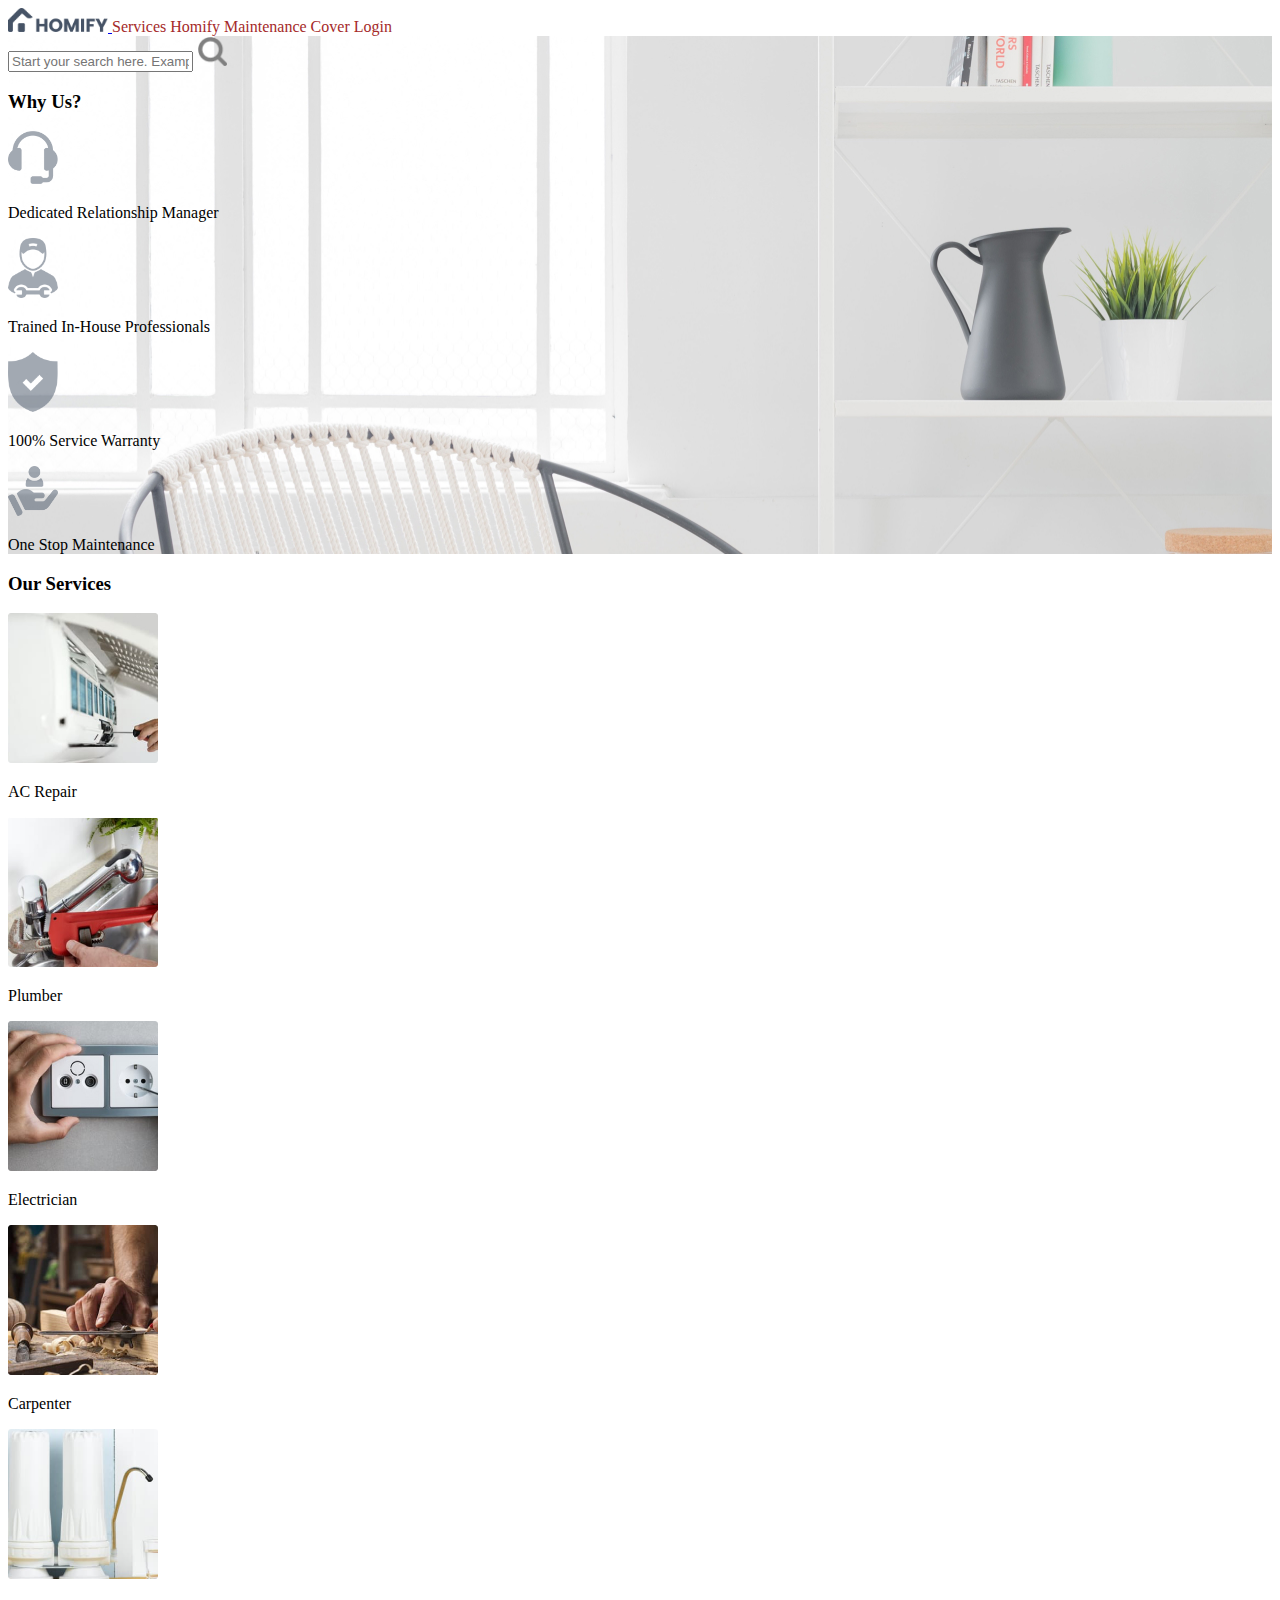
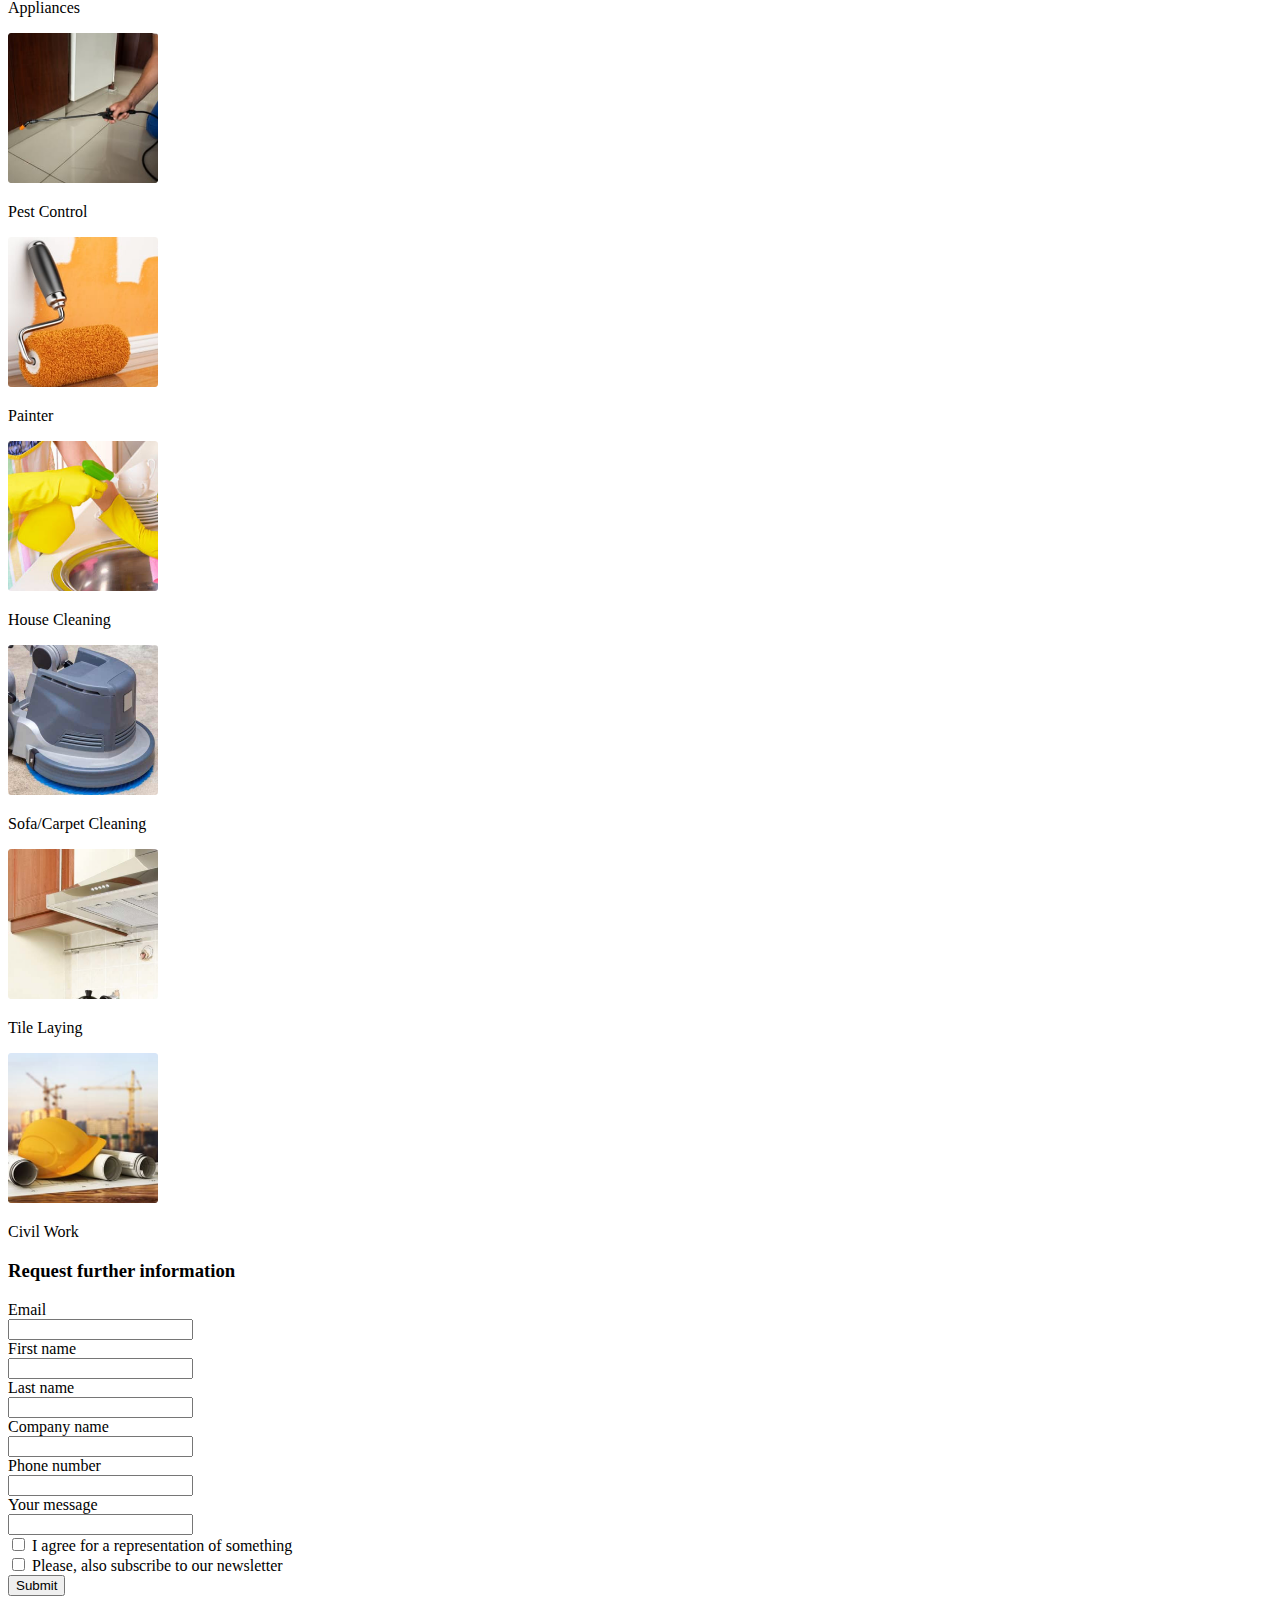
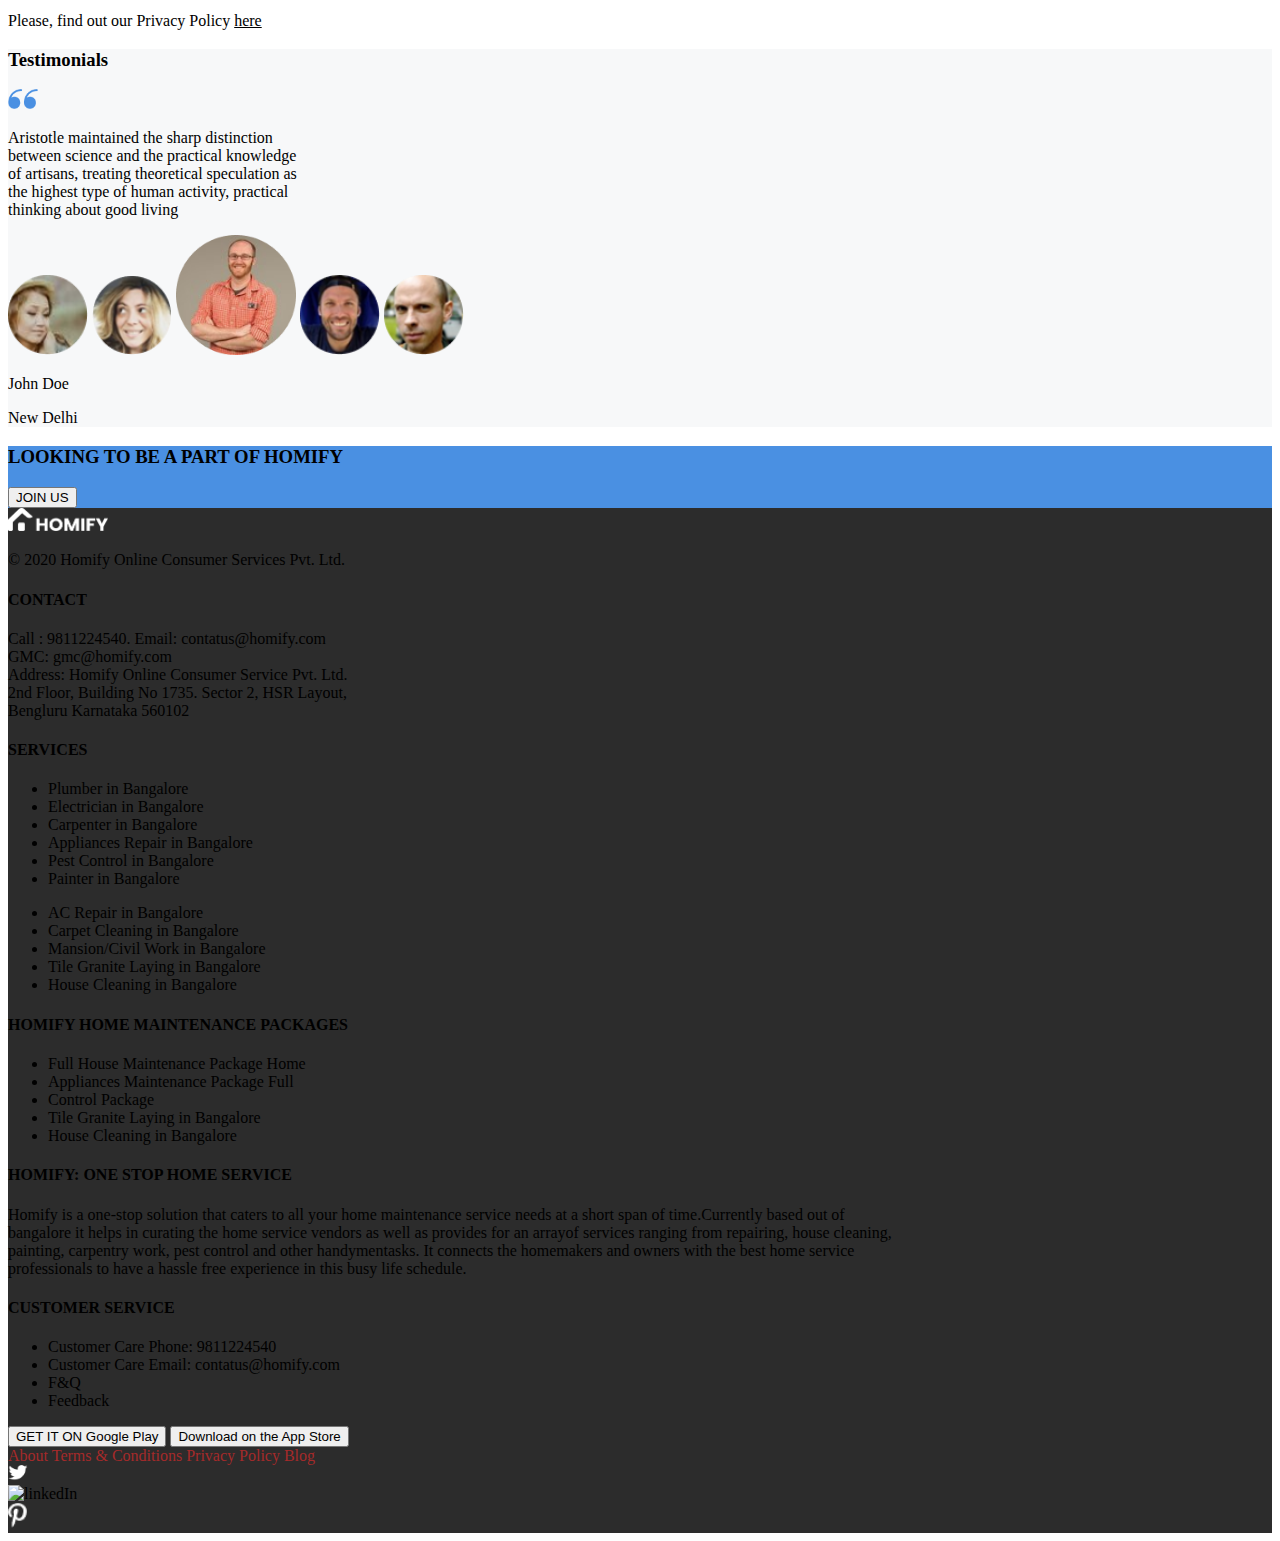
==== index.html @ 10353f5c "commit" ====
<!DOCTYPE html>
<html lang="en">

<head>
    <meta charset="UTF-8">
    <meta name="viewport" content="width=device-width, initial-scale=1.0">
    <link rel="stylesheet" href="./styles/index.css">
    <title>Document</title>
</head>

<body>
    <header>
        <div class="logo-image">
            <a href="#">
                <img src="./images/Vector.png" width="100" alt="logo">
            </a>
            
        </div>
        <nav class="main-nav">
            <a class="nav-element" href="#">Services</a>
            <a class="nav-element" href="#">Homify Maintenance Cover</a>
            <a class="nav-element" href="#">Login</a>
        </nav>
    </header>
    <main>
        <section>
            <div style="background-image: url('./images/./breather-196135.jpg');">
                <div class="seach-pod">
                    <input placeholder="Start your search here. Example: Plumber, Electrician etc." type="text" />
                    <i>
                        <img src="./images/search.png" width="30" alt="search">
                    </i>
                </div>

                <div class="why-with-us">
                    <h3>Why Us?</h3>
                    <div>
                        <div>
                            <img src="./images/work-1.png" width="50" alt="icon1" />
                            <p>Dedicated Relationship Manager</p>
                        </div>
                        <div>
                            <img src="./images/work-2.png" width="50" alt="icon2" />
                            <p>Trained In-House Professionals</p>
                        </div>
                        <div>
                            <img src="./images/work-3.png" width="50" alt="icon3" />
                            <p>100% Service Warranty</p>
                        </div>
                        <div>
                            <img src="./images/work-4.png" width="50" alt="icon4" />
                            <p>One Stop Maintenance</p>
                        </div>
                    </div>
                </div>
            </div>
        </section>

        <section>
            <div class="our-services">
                <h3>Our Services</h3> 
                <div> 
                    <div>
                        <img src="./images/1.jpg" width="150" alt="ph1">
                        <p>AC Repair</p>
                    </div>
                    <div>
                        <img src="./images/2.jpg" width="150" alt="ph2">
                        <p>Plumber</p>
                    </div>
                    <div>
                        <img src="./images/3.jpg" width="150" alt="ph3">
                        <p>Electrician</p>
                    </div>
                    <div>
                        <img src="./images/4.jpg" width="150" alt="ph4">
                        <p>Carpenter</p>
                    </div>
                    <div>
                        <img src="./images/5.png" width="150" alt="ph5">
                        <p>Appliances</p>
                    </div>
                    <div>
                        <img src="./images/6.png" width="150" alt="ph6">
                        <p>Pest Control</p>
                    </div>
                    <div>
                        <img src="./images/7.png" width="150" alt="ph7">
                        <p>Painter</p>
                    </div>
                    <div>
                        <img src="./images/8.png" width="150" alt="ph8">
                        <p>House Cleaning</p>
                    </div>
                    <div>
                        <img src="./images/9.png" width="150" alt="ph9">
                        <p>Sofa/Carpet Cleaning</p>
                    </div>
                    <div>
                        <img src="./images/10.png" width="150" alt="ph10">
                        <p>Tile Laying</p>
                    </div>
                    <div>
                        <img src="./images/11.png" width="150" alt="ph11">
                        <p>Civil Work</p>
                    </div>
                </div> 
        </section>
        
        <section>
            <div class="requeest-further-information">
                <h3>Request further information</h3>
                <div>
                    <form>
                        <form action="https://qna.habr.com/question/ivc" method="POST" autocomplete="off">
                            <label for="email">Email</label><br>
                            <input type="email" id="email" name="email"><br>
            
                            <label for="firstname">First name</label><br />
                            <input type="text" id="firstname" name="firstname"><br>
            
                            <label for="lastname">Last name</label><br>
                            <input type="text" id="lastname" name="lastname"><br>
            
                            <label for="companyname">Company name</label><br>
                            <input type="companyname" id="companyname" name="companyname"><br>
            
                            <label for="phonenumber">Phone number</label><br>
                            <input type="number" id="phonenumber" name="phonenumber"><br>
            
                            <label for="yourmessage">Your message</label><br>
                            <input type="yourmessage" id="yourmessage" name="yourmessage"><br>
                    </form>
                    <form>
                        <input type="checkbox" id="terms" name="terms" /> 
                        <label for="terms">I agree for a representation of something</label><br>

                        <input type="checkbox" id="terms" name="terms" /> 
                        <label for="terms">Please, also subscribe to our newsletter</label><br>
                    </form>
                    <div>
                        <input type="submit" value="Submit" />
                    </div>
                </div>
                    <div>
                        <p>Please, find out our Privacy Policy <ins>here</ins></p>
                    </div>
            </div>
        </section>

        <section>
            <div style="background-image: url('./images/light blue background.png');">
                <div class="Testimonials">
                    <h3>Testimonials</h3>
                    <div>
                        <img src="./images/Icon.png" width="30" alt="icon-quotes">
                        <p>Aristotle maintained the sharp distinction <br> between science and the practical knowledge <br>
                        of artisans, treating theoretical speculation as <br> the highest type of human activity, practical <br>
                        thinking about good living </p>
                    </div>
                    <div>
                        <img src="./images/Photo 1.png" width="80" alt="people1">
                        <img src="./images/Photo 2.png" width="80" alt="people2">
                        <img src="./images/Photo3.png" width="120" alt="people3"> 
                        <img src="./images/Photo 4.png" width="80" alt="people4">
                        <img src="./images/Photo 5.png" width="80" alt="people5">
                        <p>John Doe</p>
                        <p>New Delhi</p>
                    </div>
                </div>
            </div>  

        <section>
            <div style="background-image: url('./images/dark-blue-background.png');">
                 <div class="Looking to be a part of Homify?">
                    <h3>LOOKING TO BE A PART OF HOMIFY</h3>
                    <div>
                        <button type="button"> JOIN US</button>
                    </div> 
                </div>
            </div>    
        </section>

    </main>
    <footer>
        <div style="background-image: url('./images/./Rectangle.png');">
            <div class="footer">
                <div>
                    <img src="./images/./Logo white.png" width="100" alt="logo">
                    <p>© 2020 Homify Online Consumer Services Pvt. Ltd.</p>
                </div>
                <h4>CONTACT</h4>
                <div>
                    <p>Call : 9811224540. Email: contatus@homify.com<br>
                        GMC: gmc@homify.com<br>
                        Address: Homify Online Consumer Service Pvt. Ltd.<br>
                        2nd Floor, Building No 1735. Sector 2, HSR Layout,<br> Bengluru Karnataka 560102</p>
                </div>
                <h4>SERVICES</h4>
                <div>
                    <ul>
                        <li><a>Plumber in Bangalore</a></li>
                        <li><a>Electrician in Bangalore</a></li>
                        <li><a>Carpenter in Bangalore </a></li>
                        <li><a>Appliances Repair in Bangalore </a></li>
                        <li><a>Pest Control in Bangalore</a></li>
                        <li><a>Painter in Bangalore</a></li>
                    </ul>
                </div>
                <div>
                    <ul>
                        <li><a>AC Repair in Bangalore</a></li>
                        <li><a>Carpet Cleaning in Bangalore</a></li>
                        <li><a>Mansion/Civil Work in Bangalore</a></li>
                        <li><a>Tile Granite Laying in Bangalore</a></li>
                        <li><a>House Cleaning in Bangalore</a></li>
                    </ul> 
                </div>     
                <h4>HOMIFY HOME MAINTENANCE PACKAGES</h4>  
                <div>
                    <ul>
                        <li><a>Full House Maintenance Package Home</a></li>
                        <li><a>Appliances Maintenance Package Full</a></li>
                        <li><a>Control Package</a></li>
                        <li><a>Tile Granite Laying in Bangalore</a></li>
                        <li><a>House Cleaning in Bangalore</a></li>
                    </ul> 
                </div>      
                <h4>HOMIFY: ONE STOP HOME SERVICE</h4>
                <div>
                    <p>Homify is a one-stop solution that caters to all your home maintenance service needs at a short span of
                        time.Currently based out of<br>
                        bangalore it helps in curating the home service vendors as well as provides for an arrayof services ranging
                        from repairing, house cleaning,<br>
                        painting, carpentry work, pest control and other handymentasks. It connects the homemakers and owners with
                        the best home service<br>
                        professionals to have a hassle free experience in this busy life schedule.</p>
                </div>  
                <h4>CUSTOMER SERVICE</h4>   
                <div>
                    <ul>
                        <li><a>Customer Care Phone: 9811224540</a></li>
                        <li><a>Customer Care Email: contatus@homify.com</a></li>
                        <li><a>F&Q</a></li>
                        <li><a>Feedback</a></li>
                    </ul>
                </div> 
                 <div>
                    <button type="button">GET IT ON Google Play</button>
                    <button type="button"> Download on the App Store</button>
                </div>   
                <div>
                    <nav class="footer-nav">
                        <a class="nav-element" href="#">About</a>
                        <a class="nav-element" href="#">Terms & Conditions</a>
                        <a class="nav-element" href="#">Privacy Policy</a>
                        <a class="nav-element" href="#">Blog</a>
                    </nav>
                </div>
                <div>
                    <div>
                        <img src="./images/twitter.png" width="20" alt="twitter">
                    </div>
                    <div>
                        <img src="./images/Linked-in.png" width="20" alt="linkedIn">
                    </div>
                    <div>
                        <img src="./images/pininterest.png" width="20" alt="pinterest">
                    </div>
                </div>
    </footer>
</body>

</html>
---- styles/index.css ----
header{

}

.logo-image{
    display: inline;
}

.main-nav{
    display: inline;
}

.nav-element{
    color: brown;
    text-decoration: none;
}
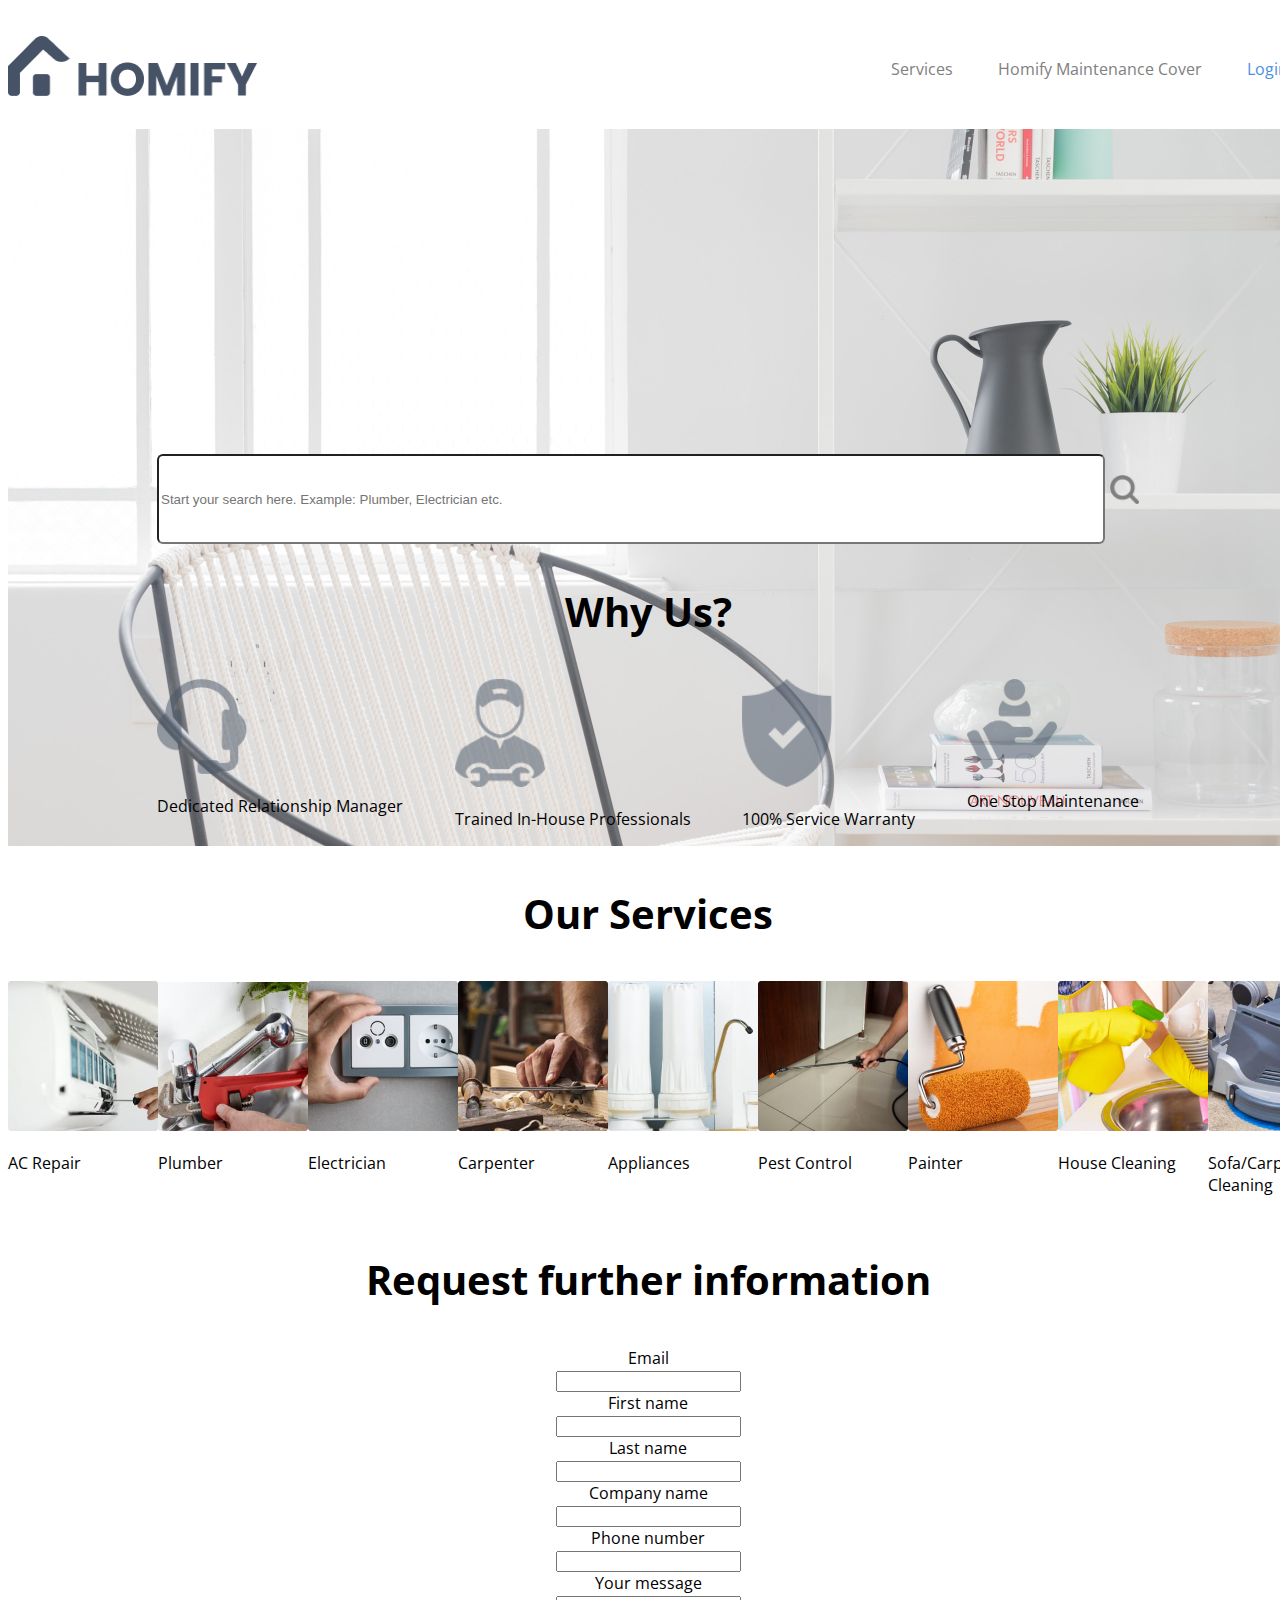
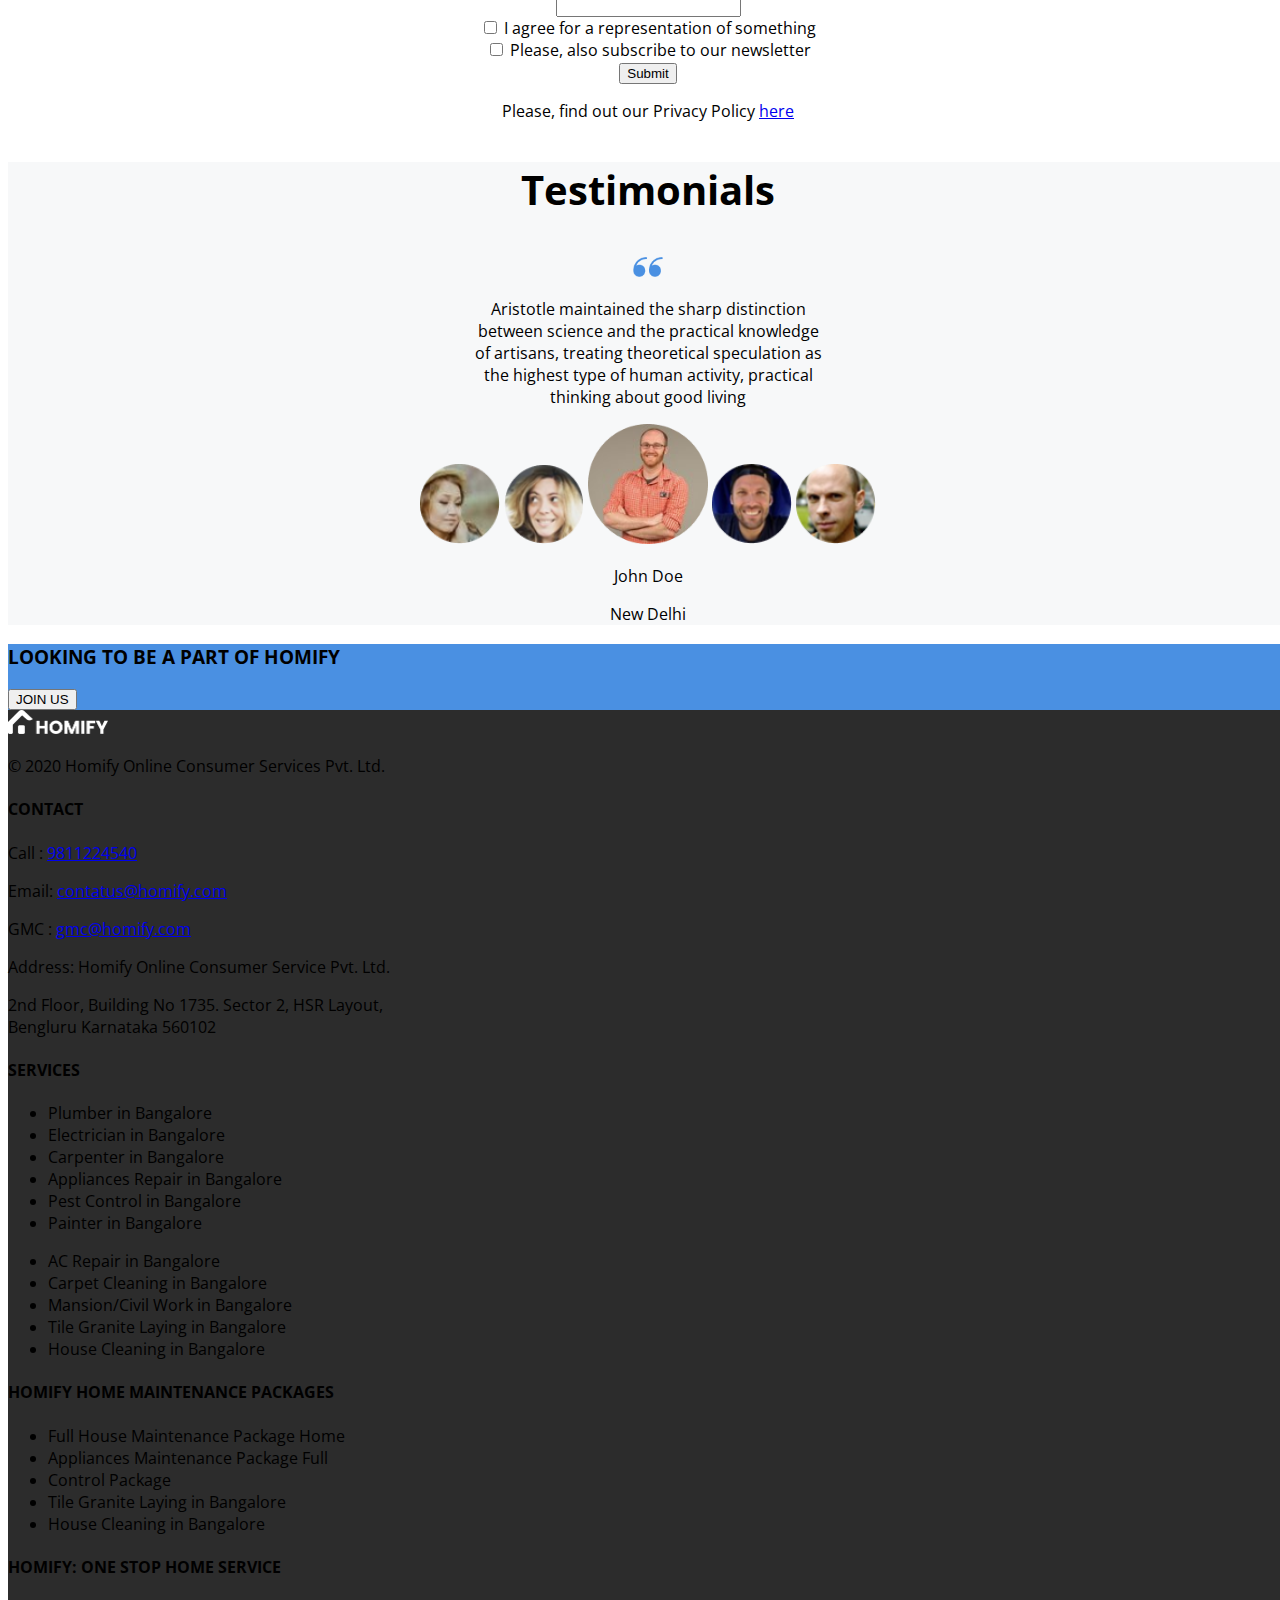
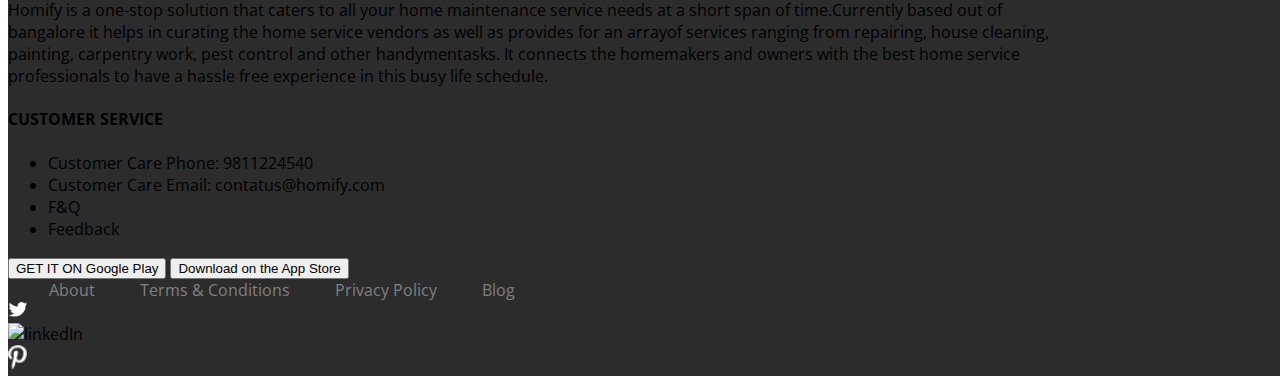
==== commit 634202cc: "commit" ====
--- a/index.html
+++ b/index.html
@@ -4,51 +4,52 @@
 <head>
     <meta charset="UTF-8">
     <meta name="viewport" content="width=device-width, initial-scale=1.0">
+    <link rel="stylesheet" type="text/css" href="./styles/index.css">
+    <title>Document</title>
+    <link href="https://fonts.googleapis.com/css2?family=Open+Sans:wght@400;600&display=swap" rel="stylesheet">
     <link rel="stylesheet" href="./styles/index.css">
-    <title>Document</title>
 </head>
 
 <body>
-    <header>
+    <header class="wrapper">
         <div class="logo-image">
             <a href="#">
-                <img src="./images/Vector.png" width="100" alt="logo">
+                <img src="./images/Vector.png" width="250" highest="60" alt="logo">
             </a>
-            
         </div>
         <nav class="main-nav">
-            <a class="nav-element" href="#">Services</a>
+            <a class="nav-element" href="#">Services </a>
             <a class="nav-element" href="#">Homify Maintenance Cover</a>
-            <a class="nav-element" href="#">Login</a>
+            <a class="nav-element active" href="#">Login</a>
         </nav>
     </header>
     <main>
         <section>
             <div style="background-image: url('./images/./breather-196135.jpg');">
-                <div class="seach-pod">
-                    <input placeholder="Start your search here. Example: Plumber, Electrician etc." type="text" />
+                <div class="search-pod">
+                    <input placeholder="Start your search here. Example: Plumber, Electrician etc." type="text"/>
                     <i>
                         <img src="./images/search.png" width="30" alt="search">
                     </i>
                 </div>
 
                 <div class="why-with-us">
-                    <h3>Why Us?</h3>
-                    <div>
-                        <div>
-                            <img src="./images/work-1.png" width="50" alt="icon1" />
+                    <h3>Why Us? </h3>
+                    <div class="cards">
+                        <div class="card1">
+                            <img src="./images/work-1.png" width="90" alt="icon1" />
                             <p>Dedicated Relationship Manager</p>
                         </div>
-                        <div>
-                            <img src="./images/work-2.png" width="50" alt="icon2" />
+                        <div class="card2">
+                            <img src="./images/work-2.png" width="90" alt="icon2" />
                             <p>Trained In-House Professionals</p>
                         </div>
-                        <div>
-                            <img src="./images/work-3.png" width="50" alt="icon3" />
+                        <div class="card3">
+                            <img src="./images/work-3.png" width="90" alt="icon3" />
                             <p>100% Service Warranty</p>
                         </div>
-                        <div>
-                            <img src="./images/work-4.png" width="50" alt="icon4" />
+                        <div class="card4">
+                            <img src="./images/work-4.png" width="90" alt="icon4" />
                             <p>One Stop Maintenance</p>
                         </div>
                     </div>
@@ -58,8 +59,8 @@
 
         <section>
             <div class="our-services">
-                <h3>Our Services</h3> 
-                <div> 
+                <h3>Our Services</h3>
+                <div class="services">
                     <div>
                         <img src="./images/1.jpg" width="150" alt="ph1">
                         <p>AC Repair</p>
@@ -104,9 +105,9 @@
                         <img src="./images/11.png" width="150" alt="ph11">
                         <p>Civil Work</p>
                     </div>
-                </div> 
-        </section>
-        
+                </div>  
+        </section>
+
         <section>
             <div class="requeest-further-information">
                 <h3>Request further information</h3>
@@ -115,36 +116,35 @@
                         <form action="https://qna.habr.com/question/ivc" method="POST" autocomplete="off">
                             <label for="email">Email</label><br>
                             <input type="email" id="email" name="email"><br>
-            
+
                             <label for="firstname">First name</label><br />
                             <input type="text" id="firstname" name="firstname"><br>
-            
+
                             <label for="lastname">Last name</label><br>
                             <input type="text" id="lastname" name="lastname"><br>
-            
+
                             <label for="companyname">Company name</label><br>
-                            <input type="companyname" id="companyname" name="companyname"><br>
-            
+                            <input type="text" id="companyname" name="companyname"><br> 
+
                             <label for="phonenumber">Phone number</label><br>
                             <input type="number" id="phonenumber" name="phonenumber"><br>
-            
+
                             <label for="yourmessage">Your message</label><br>
-                            <input type="yourmessage" id="yourmessage" name="yourmessage"><br>
-                    </form>
-                    <form>
-                        <input type="checkbox" id="terms" name="terms" /> 
-                        <label for="terms">I agree for a representation of something</label><br>
-
-                        <input type="checkbox" id="terms" name="terms" /> 
-                        <label for="terms">Please, also subscribe to our newsletter</label><br>
-                    </form>
-                    <div>
-                        <input type="submit" value="Submit" />
-                    </div>
-                </div>
-                    <div>
-                        <p>Please, find out our Privacy Policy <ins>here</ins></p>
-                    </div>
+                            <input type="text" id="yourmessage" name="yourmessage"><br> 
+                       
+                            <input type="checkbox" id="terms" name="terms" />
+                            <label for="terms">I agree for a representation of something</label><br>
+
+                            <input type="checkbox" id="terms" name="terms" />
+                            <label for="terms">Please, also subscribe to our newsletter</label><br>
+                        </form>
+                        <div>
+                            <input type="submit" value="Submit" />
+                        </div>
+                </div>
+                <div>
+                    <p>Please, find out our Privacy Policy <a class="link" href="#"><ins>here</ins></a></p> 
+                </div>
             </div>
         </section>
 
@@ -154,31 +154,34 @@
                     <h3>Testimonials</h3>
                     <div>
                         <img src="./images/Icon.png" width="30" alt="icon-quotes">
-                        <p>Aristotle maintained the sharp distinction <br> between science and the practical knowledge <br>
-                        of artisans, treating theoretical speculation as <br> the highest type of human activity, practical <br>
-                        thinking about good living </p>
+                        <p>Aristotle maintained the sharp distinction <br> between science and the practical knowledge
+                            <br>
+                            of artisans, treating theoretical speculation as <br> the highest type of human activity,
+                            practical <br>
+                            thinking about good living </p>
                     </div>
                     <div>
                         <img src="./images/Photo 1.png" width="80" alt="people1">
                         <img src="./images/Photo 2.png" width="80" alt="people2">
-                        <img src="./images/Photo3.png" width="120" alt="people3"> 
+                        <img src="./images/Photo3.png" width="120" alt="people3">
                         <img src="./images/Photo 4.png" width="80" alt="people4">
                         <img src="./images/Photo 5.png" width="80" alt="people5">
                         <p>John Doe</p>
                         <p>New Delhi</p>
                     </div>
                 </div>
-            </div>  
+            </div>
+        </section>
 
         <section>
             <div style="background-image: url('./images/dark-blue-background.png');">
-                 <div class="Looking to be a part of Homify?">
+                <div class="looking-to-be-a-part-of-Homify?">
                     <h3>LOOKING TO BE A PART OF HOMIFY</h3>
                     <div>
                         <button type="button"> JOIN US</button>
-                    </div> 
-                </div>
-            </div>    
+                    </div>
+                </div>
+            </div>
         </section>
 
     </main>
@@ -191,11 +194,13 @@
                 </div>
                 <h4>CONTACT</h4>
                 <div>
-                    <p>Call : 9811224540. Email: contatus@homify.com<br>
-                        GMC: gmc@homify.com<br>
-                        Address: Homify Online Consumer Service Pvt. Ltd.<br>
-                        2nd Floor, Building No 1735. Sector 2, HSR Layout,<br> Bengluru Karnataka 560102</p>
-                </div>
+                        <p>Call : <a href="all:9811224540">9811224540</a></p>
+                        <p>Email: <a href="email:contatus@homify.com">contatus@homify.com</a></p>
+                        <p>GMC : <a href="gmc@homify.com">gmc@homify.com</a></p>
+                        <p>Address: Homify Online Consumer Service Pvt. Ltd.</p> 
+                        <p>2nd Floor, Building No 1735. Sector 2, HSR Layout,<br> Bengluru Karnataka 560102</p>
+                </div>
+
                 <h4>SERVICES</h4>
                 <div>
                     <ul>
@@ -214,9 +219,9 @@
                         <li><a>Mansion/Civil Work in Bangalore</a></li>
                         <li><a>Tile Granite Laying in Bangalore</a></li>
                         <li><a>House Cleaning in Bangalore</a></li>
-                    </ul> 
-                </div>     
-                <h4>HOMIFY HOME MAINTENANCE PACKAGES</h4>  
+                    </ul>
+                </div>
+                <h4>HOMIFY HOME MAINTENANCE PACKAGES</h4>
                 <div>
                     <ul>
                         <li><a>Full House Maintenance Package Home</a></li>
@@ -224,19 +229,22 @@
                         <li><a>Control Package</a></li>
                         <li><a>Tile Granite Laying in Bangalore</a></li>
                         <li><a>House Cleaning in Bangalore</a></li>
-                    </ul> 
-                </div>      
+                    </ul>
+                </div>
                 <h4>HOMIFY: ONE STOP HOME SERVICE</h4>
                 <div>
-                    <p>Homify is a one-stop solution that caters to all your home maintenance service needs at a short span of
+                    <p>Homify is a one-stop solution that caters to all your home maintenance service needs at a short
+                        span of
                         time.Currently based out of<br>
-                        bangalore it helps in curating the home service vendors as well as provides for an arrayof services ranging
+                        bangalore it helps in curating the home service vendors as well as provides for an arrayof
+                        services ranging
                         from repairing, house cleaning,<br>
-                        painting, carpentry work, pest control and other handymentasks. It connects the homemakers and owners with
+                        painting, carpentry work, pest control and other handymentasks. It connects the homemakers and
+                        owners with
                         the best home service<br>
-                        professionals to have a hassle free experience in this busy life schedule.</p>
-                </div>  
-                <h4>CUSTOMER SERVICE</h4>   
+                        professionals to have a hassle free experience in this busy life schedule.</p> <!-- Разделение текста здесь будет при помощи ограницения длинны блока, не нужно использовать здесть <br>-->
+                </div>
+                <h4>CUSTOMER SERVICE</h4>
                 <div>
                     <ul>
                         <li><a>Customer Care Phone: 9811224540</a></li>
@@ -244,11 +252,11 @@
                         <li><a>F&Q</a></li>
                         <li><a>Feedback</a></li>
                     </ul>
-                </div> 
-                 <div>
+                </div>
+                <div>
                     <button type="button">GET IT ON Google Play</button>
                     <button type="button"> Download on the App Store</button>
-                </div>   
+                </div>
                 <div>
                     <nav class="footer-nav">
                         <a class="nav-element" href="#">About</a>
@@ -269,6 +277,7 @@
                     </div>
                 </div>
     </footer>
+
 </body>
 
 </html>--- a/styles/index.css
+++ b/styles/index.css
@@ -1,16 +1,107 @@
+body{
+    background-color: #ffffff;
+    font-family: 'Open Sans', sans-serif;
+    width: 100%;
+}
+
 header{
+    background-color: #ffffff;
+    height: 121px;
+    display: flex;
+    justify-content: space-between;
 
 }
 
+.wrapper{
+    max-width: 1280px;
+    margin: auto;
+}
+
 .logo-image{
-    display: inline;
+    margin: auto;
+    margin-left: 0px;
 }
 
 .main-nav{
-    display: inline;
+    margin: auto;
+    margin-right: 0px;
 }
 
 .nav-element{
-    color: brown;
     text-decoration: none;
-}+    font-weight: 400;
+    color: #808080;
+    margin-left: 41px;
+
+}
+
+.nav-element.active{
+    color: #4A90E2;
+}
+
+.nav-element:visited{
+    color: #808080;
+}
+
+.nav-element.active:visited{
+    color: #4A90E2; 
+}
+
+.search-pod{
+    text-align: center;
+}
+
+.search-pod input{
+    width: 940px;
+    height: 84px; 
+    margin-top: 325px;
+    border-radius: 6px;
+}
+.why-with-us h3 {
+    text-align: center;
+    font-size: 40px;
+}
+
+.cards{
+    display: flex;
+    justify-content: space-between;
+}
+
+ .card1{
+     margin-left: 149px;
+ }
+
+ .card4{
+     margin-right: 149px;
+ }
+
+ .our-services h3{
+    text-align: center;
+    font-size: 40px;
+ }
+
+ .services{
+    display: flex;
+    justify-content: space-between;
+ }
+
+ .requeest-further-information h3{
+    text-align: center;
+    font-size: 40px;
+ }
+
+ .requeest-further-information{
+    text-align: center;
+ }
+
+
+ .Testimonials h3{
+    text-align: center;
+    font-size: 40px;
+}
+
+.Testimonials{
+    text-align: center;
+}
+
+
--- a/styles/index.css
+++ b/styles/index.css
@@ -1,16 +1,107 @@
+body{
+    background-color: #ffffff;
+    font-family: 'Open Sans', sans-serif;
+    width: 100%;
+}
+
 header{
+    background-color: #ffffff;
+    height: 121px;
+    display: flex;
+    justify-content: space-between;
 
 }
 
+.wrapper{
+    max-width: 1280px;
+    margin: auto;
+}
+
 .logo-image{
-    display: inline;
+    margin: auto;
+    margin-left: 0px;
 }
 
 .main-nav{
-    display: inline;
+    margin: auto;
+    margin-right: 0px;
 }
 
 .nav-element{
-    color: brown;
     text-decoration: none;
-}+    font-weight: 400;
+    color: #808080;
+    margin-left: 41px;
+
+}
+
+.nav-element.active{
+    color: #4A90E2;
+}
+
+.nav-element:visited{
+    color: #808080;
+}
+
+.nav-element.active:visited{
+    color: #4A90E2; 
+}
+
+.search-pod{
+    text-align: center;
+}
+
+.search-pod input{
+    width: 940px;
+    height: 84px; 
+    margin-top: 325px;
+    border-radius: 6px;
+}
+.why-with-us h3 {
+    text-align: center;
+    font-size: 40px;
+}
+
+.cards{
+    display: flex;
+    justify-content: space-between;
+}
+
+ .card1{
+     margin-left: 149px;
+ }
+
+ .card4{
+     margin-right: 149px;
+ }
+
+ .our-services h3{
+    text-align: center;
+    font-size: 40px;
+ }
+
+ .services{
+    display: flex;
+    justify-content: space-between;
+ }
+
+ .requeest-further-information h3{
+    text-align: center;
+    font-size: 40px;
+ }
+
+ .requeest-further-information{
+    text-align: center;
+ }
+
+
+ .Testimonials h3{
+    text-align: center;
+    font-size: 40px;
+}
+
+.Testimonials{
+    text-align: center;
+}
+
+
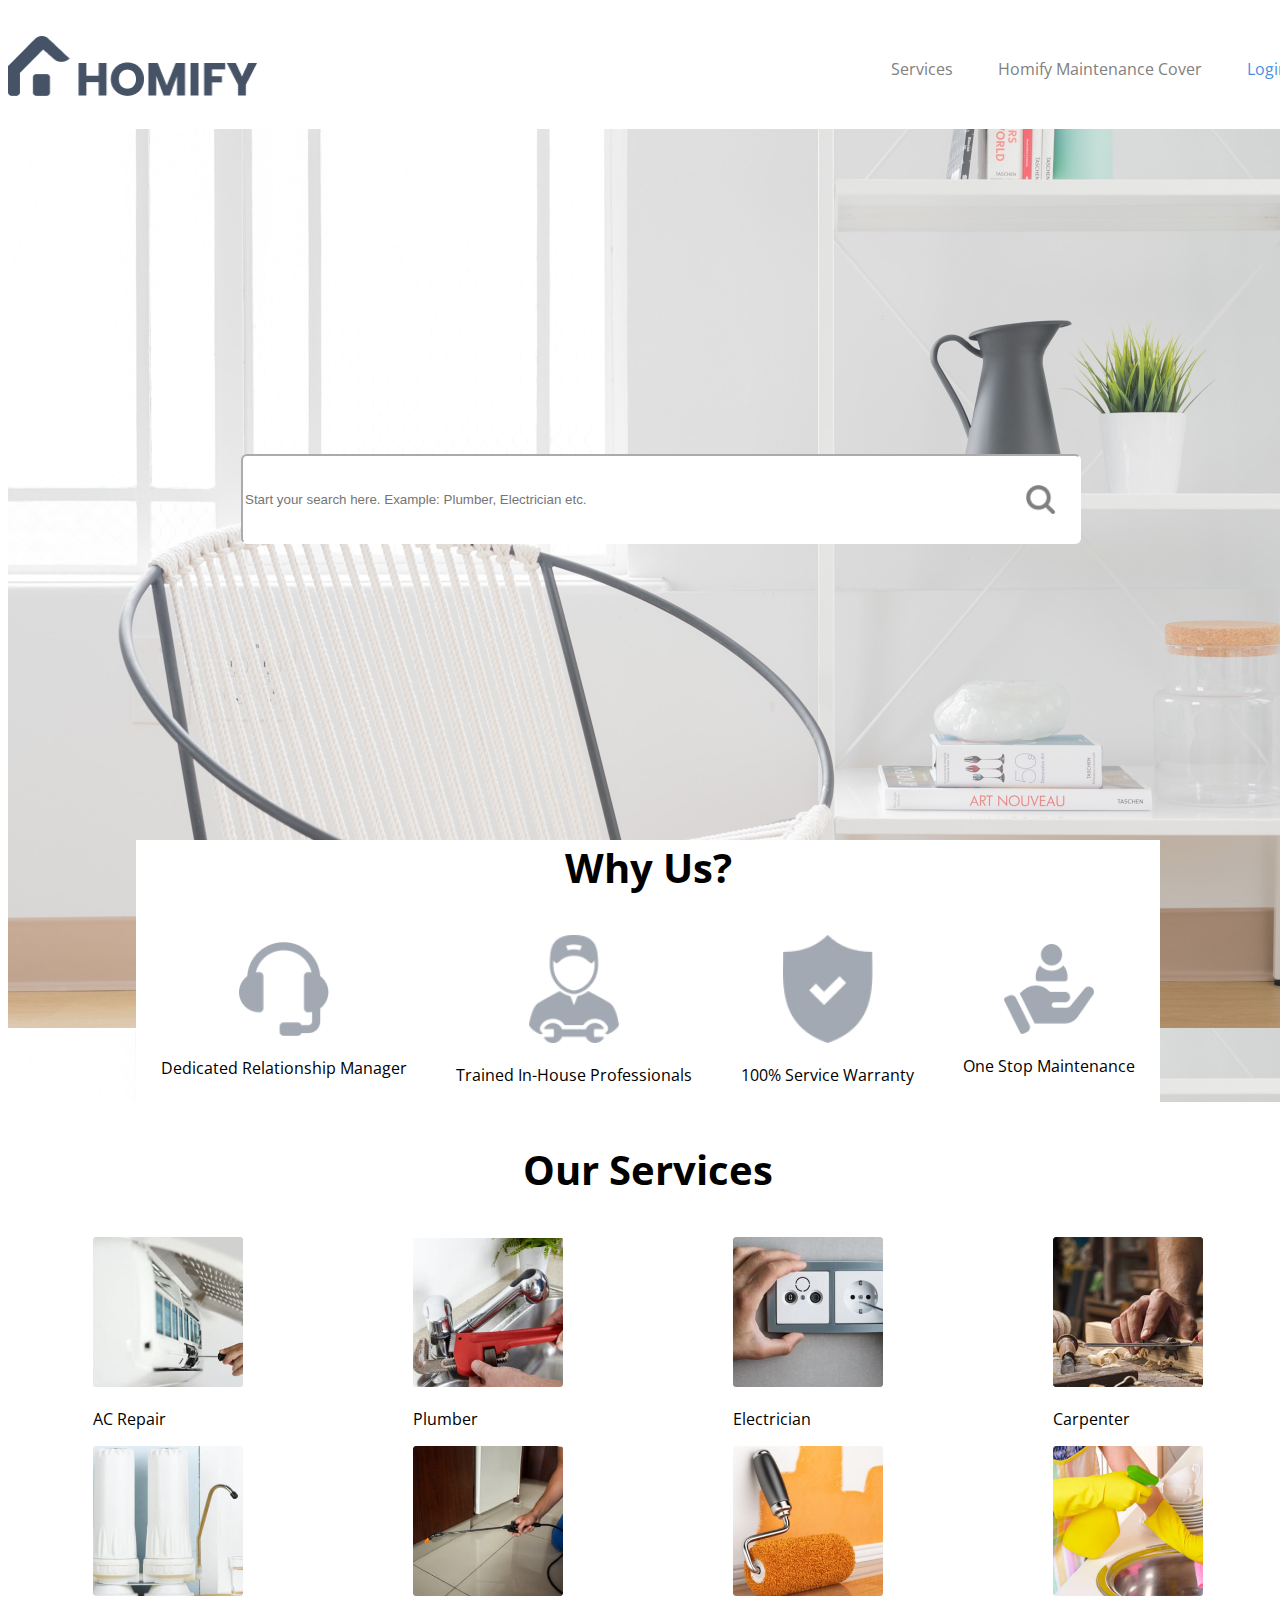
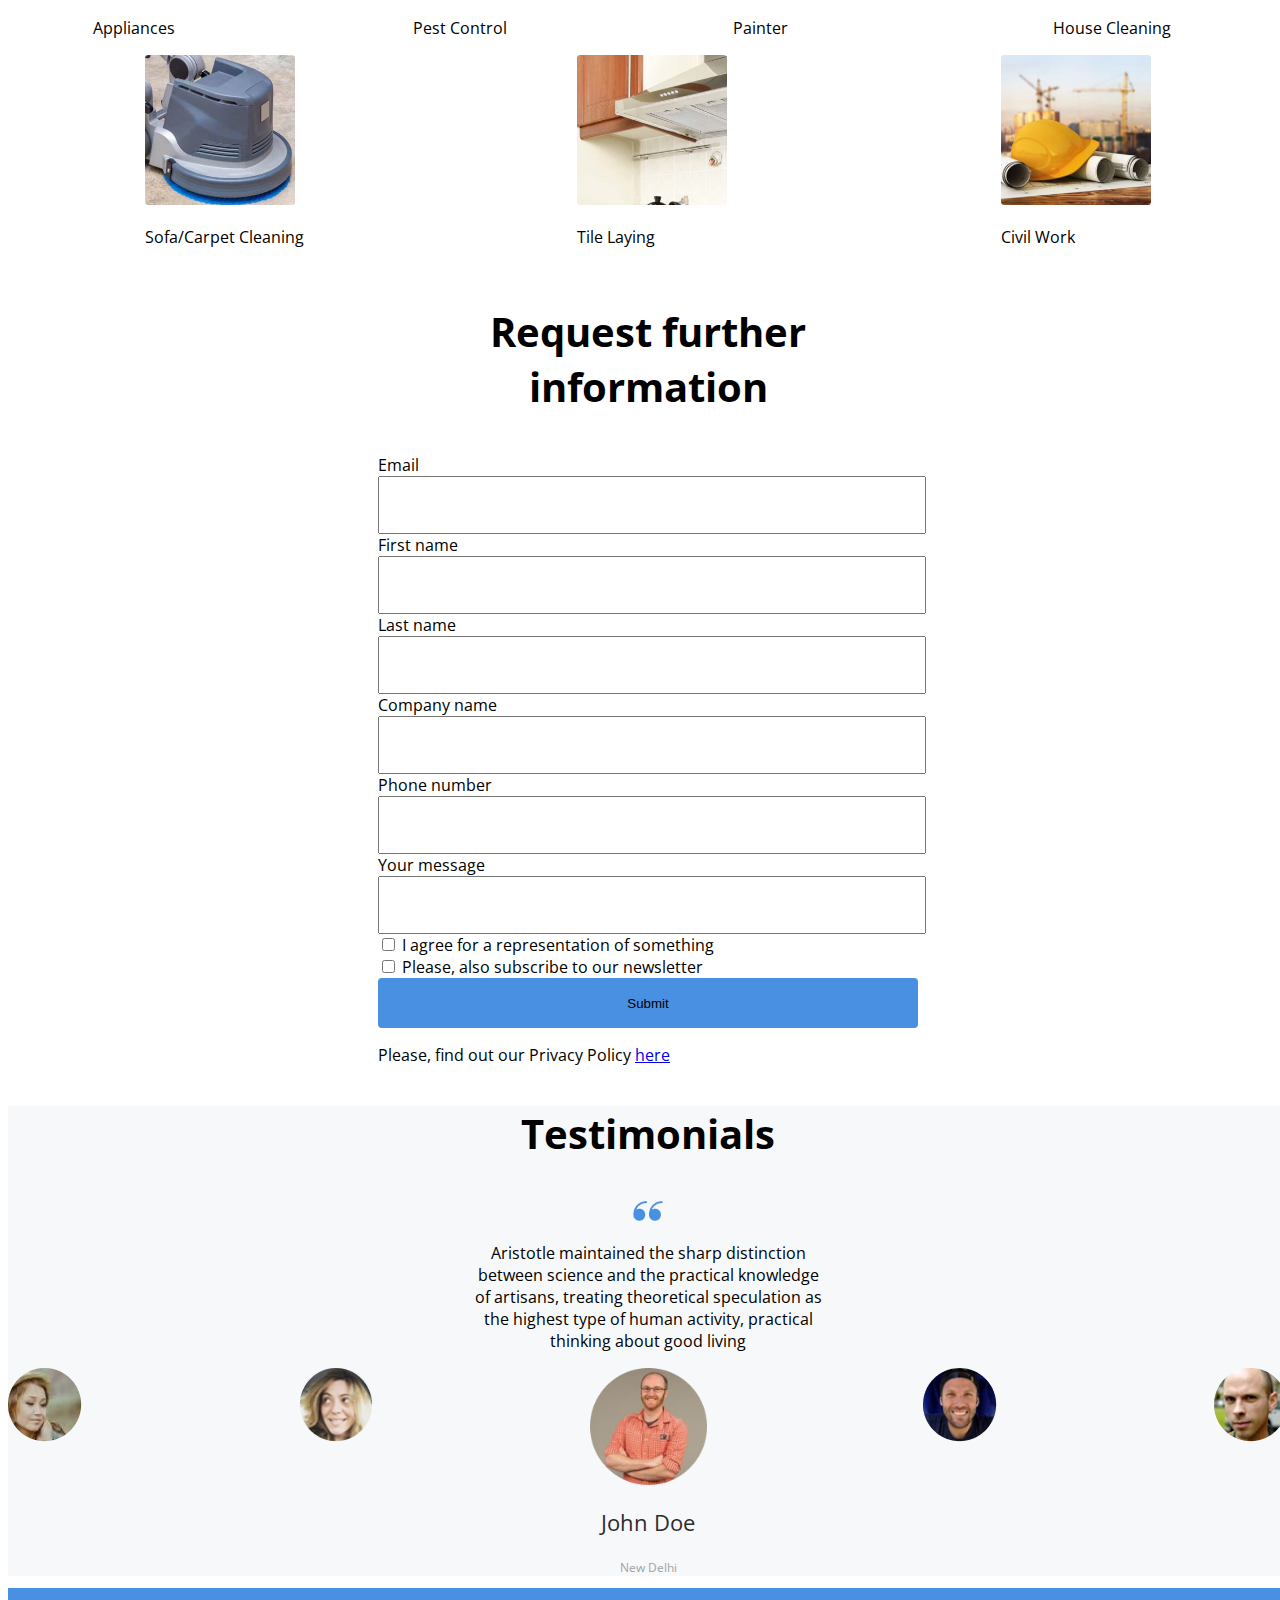
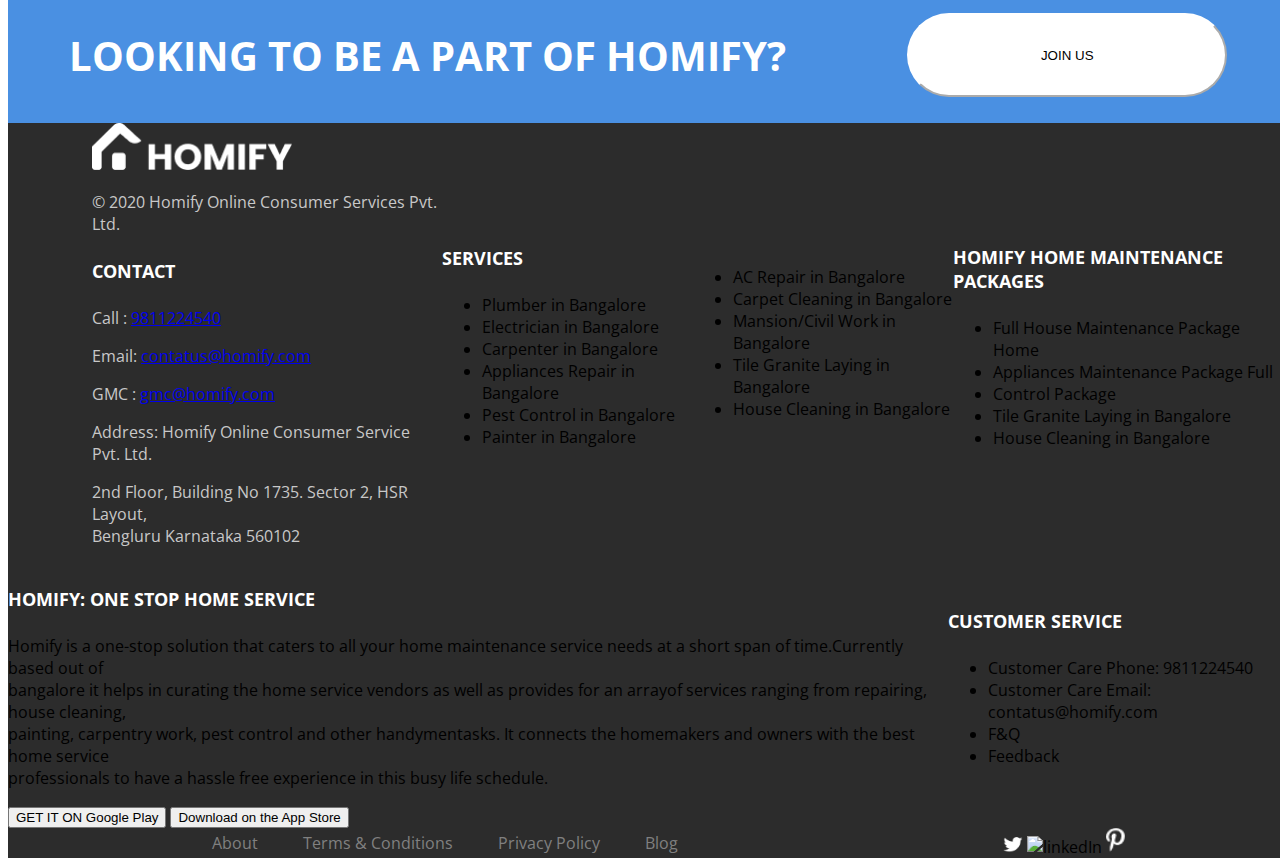
==== commit a928e268: "commit" ====
--- a/index.html
+++ b/index.html
@@ -29,26 +29,26 @@
                 <div class="search-pod">
                     <input placeholder="Start your search here. Example: Plumber, Electrician etc." type="text"/>
                     <i>
-                        <img src="./images/search.png" width="30" alt="search">
+                        <img src="./images/search.png" width="30" alt="search" style="margin-left: -60px; margin-bottom: -10px;">
                     </i>
                 </div>
 
                 <div class="why-with-us">
                     <h3>Why Us? </h3>
-                    <div class="cards">
-                        <div class="card1">
+                    <div class="cards"> 
+                        <div class="onecard"> 
                             <img src="./images/work-1.png" width="90" alt="icon1" />
                             <p>Dedicated Relationship Manager</p>
                         </div>
-                        <div class="card2">
+                        <div class="onecard">
                             <img src="./images/work-2.png" width="90" alt="icon2" />
                             <p>Trained In-House Professionals</p>
                         </div>
-                        <div class="card3">
+                        <div class="onecard">
                             <img src="./images/work-3.png" width="90" alt="icon3" />
                             <p>100% Service Warranty</p>
                         </div>
-                        <div class="card4">
+                        <div class="onecard">
                             <img src="./images/work-4.png" width="90" alt="icon4" />
                             <p>One Stop Maintenance</p>
                         </div>
@@ -60,7 +60,7 @@
         <section>
             <div class="our-services">
                 <h3>Our Services</h3>
-                <div class="services">
+                <div class="services1stline">
                     <div>
                         <img src="./images/1.jpg" width="150" alt="ph1">
                         <p>AC Repair</p>
@@ -77,6 +77,8 @@
                         <img src="./images/4.jpg" width="150" alt="ph4">
                         <p>Carpenter</p>
                     </div>
+                </div>
+                <div class="services2dline">
                     <div>
                         <img src="./images/5.png" width="150" alt="ph5">
                         <p>Appliances</p>
@@ -93,6 +95,8 @@
                         <img src="./images/8.png" width="150" alt="ph8">
                         <p>House Cleaning</p>
                     </div>
+                </div>  
+                <div class="services3dline">
                     <div>
                         <img src="./images/9.png" width="150" alt="ph9">
                         <p>Sofa/Carpet Cleaning</p>
@@ -105,7 +109,7 @@
                         <img src="./images/11.png" width="150" alt="ph11">
                         <p>Civil Work</p>
                     </div>
-                </div>  
+                </div>      
         </section>
 
         <section>
@@ -113,24 +117,24 @@
                 <h3>Request further information</h3>
                 <div>
                     <form>
-                        <form action="https://qna.habr.com/question/ivc" method="POST" autocomplete="off">
+                        <form action="https://qna.habr.com/question/ivc" method="POST" autocomplete="off" style="padding-left: 20%; padding-right: 20%;">
                             <label for="email">Email</label><br>
-                            <input type="email" id="email" name="email"><br>
+                            <input type="email" id="email" name="email" style="width: 100%; height: 52px;"><br>
 
                             <label for="firstname">First name</label><br />
-                            <input type="text" id="firstname" name="firstname"><br>
+                            <input type="text" id="firstname" name="firstname" style="width: 100%; height: 52px;"><br>
 
                             <label for="lastname">Last name</label><br>
-                            <input type="text" id="lastname" name="lastname"><br>
+                            <input type="text" id="lastname" name="lastname" style="width: 100%; height: 52px;"><br>
 
                             <label for="companyname">Company name</label><br>
-                            <input type="text" id="companyname" name="companyname"><br> 
+                            <input type="text" id="companyname" name="companyname" style="width: 100%; height: 52px;"><br> 
 
                             <label for="phonenumber">Phone number</label><br>
-                            <input type="number" id="phonenumber" name="phonenumber"><br>
+                            <input type="number" id="phonenumber" name="phonenumber" style="width: 100%; height: 52px;"><br>
 
                             <label for="yourmessage">Your message</label><br>
-                            <input type="text" id="yourmessage" name="yourmessage"><br> 
+                            <input type="text" id="yourmessage" name="yourmessage" style="width: 100%; height: 52px;"><br> 
                        
                             <input type="checkbox" id="terms" name="terms" />
                             <label for="terms">I agree for a representation of something</label><br>
@@ -138,8 +142,8 @@
                             <input type="checkbox" id="terms" name="terms" />
                             <label for="terms">Please, also subscribe to our newsletter</label><br>
                         </form>
-                        <div>
-                            <input type="submit" value="Submit" />
+                        <div class="buttonsumbit">
+                            <input type="submit" value="Submit" style="width: 700px; height: 50px; background-color: #4A90E2; border-radius: 4px; border: #4A90E2;"/>
                         </div>
                 </div>
                 <div>
@@ -160,13 +164,17 @@
                             practical <br>
                             thinking about good living </p>
                     </div>
-                    <div>
-                        <img src="./images/Photo 1.png" width="80" alt="people1">
-                        <img src="./images/Photo 2.png" width="80" alt="people2">
-                        <img src="./images/Photo3.png" width="120" alt="people3">
-                        <img src="./images/Photo 4.png" width="80" alt="people4">
-                        <img src="./images/Photo 5.png" width="80" alt="people5">
+                    <div class="photos" style="text-align: center;">
+                        <img src="./images/Photo 1.png" width="74px;" height="74px" alt="people1">
+                        <img src="./images/Photo 2.png" width="74px;" height="74px" alt="people2">
+                        <img src="./images/Photo3.png" width="117px;" height="117px" alt="people3">
+                        <img src="./images/Photo 4.png" width="74px;" height="74px" alt="people4">
+                        <img src="./images/Photo 5.png" width="74px;" height="74px" alt="people5">
+                    </div>
+                    <div class="bottomtext1">
                         <p>John Doe</p>
+                    </div>
+                    <div class="bottomtext2">
                         <p>New Delhi</p>
                     </div>
                 </div>
@@ -175,10 +183,10 @@
 
         <section>
             <div style="background-image: url('./images/dark-blue-background.png');">
-                <div class="looking-to-be-a-part-of-Homify?">
-                    <h3>LOOKING TO BE A PART OF HOMIFY</h3>
-                    <div>
-                        <button type="button"> JOIN US</button>
+                <div class="looking-to-be-a-part-of-Homify">
+                    <h3>LOOKING TO BE A PART OF HOMIFY?</h3>
+                    <div>
+                        <button type="button" style="width: 320px; height: 84px; background-color: #ffffff; border-radius: 42px; border-color: #ffffff;"> JOIN US </button>
                     </div>
                 </div>
             </div>
@@ -187,22 +195,22 @@
     </main>
     <footer>
         <div style="background-image: url('./images/./Rectangle.png');">
+            <div>
             <div class="footer">
-                <div>
-                    <img src="./images/./Logo white.png" width="100" alt="logo">
+                <div class="line1">
+                <div class="logo">
+                    <img src="./images/./Logo white.png" width="200" alt="logo" height="47">
                     <p>© 2020 Homify Online Consumer Services Pvt. Ltd.</p>
-                </div>
-                <h4>CONTACT</h4>
-                <div>
+                        <h4>CONTACT</h4>
                         <p>Call : <a href="all:9811224540">9811224540</a></p>
                         <p>Email: <a href="email:contatus@homify.com">contatus@homify.com</a></p>
                         <p>GMC : <a href="gmc@homify.com">gmc@homify.com</a></p>
                         <p>Address: Homify Online Consumer Service Pvt. Ltd.</p> 
                         <p>2nd Floor, Building No 1735. Sector 2, HSR Layout,<br> Bengluru Karnataka 560102</p>
                 </div>
-
-                <h4>SERVICES</h4>
-                <div>
+ 
+                <div>
+                    <h4>SERVICES</h4>
                     <ul>
                         <li><a>Plumber in Bangalore</a></li>
                         <li><a>Electrician in Bangalore</a></li>
@@ -212,6 +220,7 @@
                         <li><a>Painter in Bangalore</a></li>
                     </ul>
                 </div>
+
                 <div>
                     <ul>
                         <li><a>AC Repair in Bangalore</a></li>
@@ -221,8 +230,9 @@
                         <li><a>House Cleaning in Bangalore</a></li>
                     </ul>
                 </div>
-                <h4>HOMIFY HOME MAINTENANCE PACKAGES</h4>
-                <div>
+
+                <div>
+                    <h4>HOMIFY HOME MAINTENANCE PACKAGES</h4>
                     <ul>
                         <li><a>Full House Maintenance Package Home</a></li>
                         <li><a>Appliances Maintenance Package Full</a></li>
@@ -231,8 +241,11 @@
                         <li><a>House Cleaning in Bangalore</a></li>
                     </ul>
                 </div>
-                <h4>HOMIFY: ONE STOP HOME SERVICE</h4>
-                <div>
+                </div>
+
+                <div class="line2">
+                <div>
+                    <h4>HOMIFY: ONE STOP HOME SERVICE</h4>
                     <p>Homify is a one-stop solution that caters to all your home maintenance service needs at a short
                         span of
                         time.Currently based out of<br>
@@ -244,8 +257,9 @@
                         the best home service<br>
                         professionals to have a hassle free experience in this busy life schedule.</p> <!-- Разделение текста здесь будет при помощи ограницения длинны блока, не нужно использовать здесть <br>-->
                 </div>
-                <h4>CUSTOMER SERVICE</h4>
-                <div>
+
+                <div>
+                    <h4>CUSTOMER SERVICE</h4>
                     <ul>
                         <li><a>Customer Care Phone: 9811224540</a></li>
                         <li><a>Customer Care Email: contatus@homify.com</a></li>
@@ -253,10 +267,14 @@
                         <li><a>Feedback</a></li>
                     </ul>
                 </div>
+                </div>
+
                 <div>
                     <button type="button">GET IT ON Google Play</button>
                     <button type="button"> Download on the App Store</button>
                 </div>
+
+                <div class="line4">
                 <div>
                     <nav class="footer-nav">
                         <a class="nav-element" href="#">About</a>
@@ -265,16 +283,12 @@
                         <a class="nav-element" href="#">Blog</a>
                     </nav>
                 </div>
-                <div>
-                    <div>
+
+                <div>
                         <img src="./images/twitter.png" width="20" alt="twitter">
-                    </div>
-                    <div>
                         <img src="./images/Linked-in.png" width="20" alt="linkedIn">
-                    </div>
-                    <div>
                         <img src="./images/pininterest.png" width="20" alt="pinterest">
-                    </div>
+                </div>
                 </div>
     </footer>
 
--- a/styles/index.css
+++ b/styles/index.css
@@ -52,56 +52,132 @@
 }
 
 .search-pod input{
-    width: 940px;
+    width: 65%;
     height: 84px; 
     margin-top: 325px;
     border-radius: 6px;
+    border-color: #ffffff;
 }
-.why-with-us h3 {
+
+.why-with-us{
+    margin-top: 296px;
+    background-color: #ffffff;
+    margin-left: 10%;
+    margin-right: 10%;
+}
+
+h3 {
     text-align: center;
     font-size: 40px;
 }
 
 .cards{
     display: flex;
-    justify-content: space-between;
+    justify-content: space-around;
+    flex-direction: row;
+    align-items: center;
 }
-
- .card1{
-     margin-left: 149px;
- }
-
- .card4{
-     margin-right: 149px;
- }
-
- .our-services h3{
+.onecard{
+    display: block;
     text-align: center;
-    font-size: 40px;
- }
+    margin-left: auto;
+    margin-right: auto;
+}
 
  .services{
     display: flex;
     justify-content: space-between;
  }
 
- .requeest-further-information h3{
-    text-align: center;
-    font-size: 40px;
+ .services1stline{
+    display: flex;
+    justify-content: space-around;
+    flex-direction: row;
+    align-items: center;
+ }
+
+ .services2dline{
+    display: flex;
+    justify-content: space-around;
+    flex-direction: row;
+    align-items: center;
+ }
+
+ .services3dline{
+    display: flex;
+    justify-content: space-around;
+    flex-direction: row;
+    align-items: center;
  }
 
  .requeest-further-information{
-    text-align: center;
+    text-align: left;
+    margin-left: 370px;
+    margin-right: 370px;
  }
 
-
- .Testimonials h3{
-    text-align: center;
-    font-size: 40px;
-}
+ .buttonsumbit{
+    display: flex;
+ }
 
 .Testimonials{
     text-align: center;
 }
 
+.photos{
+    display: flex;
+    justify-content: space-between;
+}
 
+.bottomtext1 p{
+    font-size: 22px;
+    color: #2C2C2C;
+}
+
+.bottomtext2 p{
+    font-size: 12px;
+    color: #9FA3A7;
+}
+
+.looking-to-be-a-part-of-Homify{
+    display: flex;
+    justify-content: space-around;
+    flex-direction: row;
+    align-items: center;
+}
+
+.looking-to-be-a-part-of-Homify h3{
+    font-size: 40px;
+    color: #ffffff;
+}
+
+.logo{
+    margin-left: 84px;
+    color: #C8C8C8;
+}
+
+h4{
+    font-size: 18px;
+    color: #ffffff;
+}
+
+.line1{
+    display: flex;
+    justify-content: space-around;
+    flex-direction: row;
+    align-items: center;
+}
+
+.line2{
+    display: flex;
+    justify-content: space-around;
+    flex-direction: row;
+    align-items: center;
+}
+
+.line4{
+    display: flex;
+    justify-content: space-around;
+    flex-direction: row;
+    align-items: center;
+}--- a/styles/index.css
+++ b/styles/index.css
@@ -52,56 +52,132 @@
 }
 
 .search-pod input{
-    width: 940px;
+    width: 65%;
     height: 84px; 
     margin-top: 325px;
     border-radius: 6px;
+    border-color: #ffffff;
 }
-.why-with-us h3 {
+
+.why-with-us{
+    margin-top: 296px;
+    background-color: #ffffff;
+    margin-left: 10%;
+    margin-right: 10%;
+}
+
+h3 {
     text-align: center;
     font-size: 40px;
 }
 
 .cards{
     display: flex;
-    justify-content: space-between;
+    justify-content: space-around;
+    flex-direction: row;
+    align-items: center;
 }
-
- .card1{
-     margin-left: 149px;
- }
-
- .card4{
-     margin-right: 149px;
- }
-
- .our-services h3{
+.onecard{
+    display: block;
     text-align: center;
-    font-size: 40px;
- }
+    margin-left: auto;
+    margin-right: auto;
+}
 
  .services{
     display: flex;
     justify-content: space-between;
  }
 
- .requeest-further-information h3{
-    text-align: center;
-    font-size: 40px;
+ .services1stline{
+    display: flex;
+    justify-content: space-around;
+    flex-direction: row;
+    align-items: center;
+ }
+
+ .services2dline{
+    display: flex;
+    justify-content: space-around;
+    flex-direction: row;
+    align-items: center;
+ }
+
+ .services3dline{
+    display: flex;
+    justify-content: space-around;
+    flex-direction: row;
+    align-items: center;
  }
 
  .requeest-further-information{
-    text-align: center;
+    text-align: left;
+    margin-left: 370px;
+    margin-right: 370px;
  }
 
-
- .Testimonials h3{
-    text-align: center;
-    font-size: 40px;
-}
+ .buttonsumbit{
+    display: flex;
+ }
 
 .Testimonials{
     text-align: center;
 }
 
+.photos{
+    display: flex;
+    justify-content: space-between;
+}
 
+.bottomtext1 p{
+    font-size: 22px;
+    color: #2C2C2C;
+}
+
+.bottomtext2 p{
+    font-size: 12px;
+    color: #9FA3A7;
+}
+
+.looking-to-be-a-part-of-Homify{
+    display: flex;
+    justify-content: space-around;
+    flex-direction: row;
+    align-items: center;
+}
+
+.looking-to-be-a-part-of-Homify h3{
+    font-size: 40px;
+    color: #ffffff;
+}
+
+.logo{
+    margin-left: 84px;
+    color: #C8C8C8;
+}
+
+h4{
+    font-size: 18px;
+    color: #ffffff;
+}
+
+.line1{
+    display: flex;
+    justify-content: space-around;
+    flex-direction: row;
+    align-items: center;
+}
+
+.line2{
+    display: flex;
+    justify-content: space-around;
+    flex-direction: row;
+    align-items: center;
+}
+
+.line4{
+    display: flex;
+    justify-content: space-around;
+    flex-direction: row;
+    align-items: center;
+}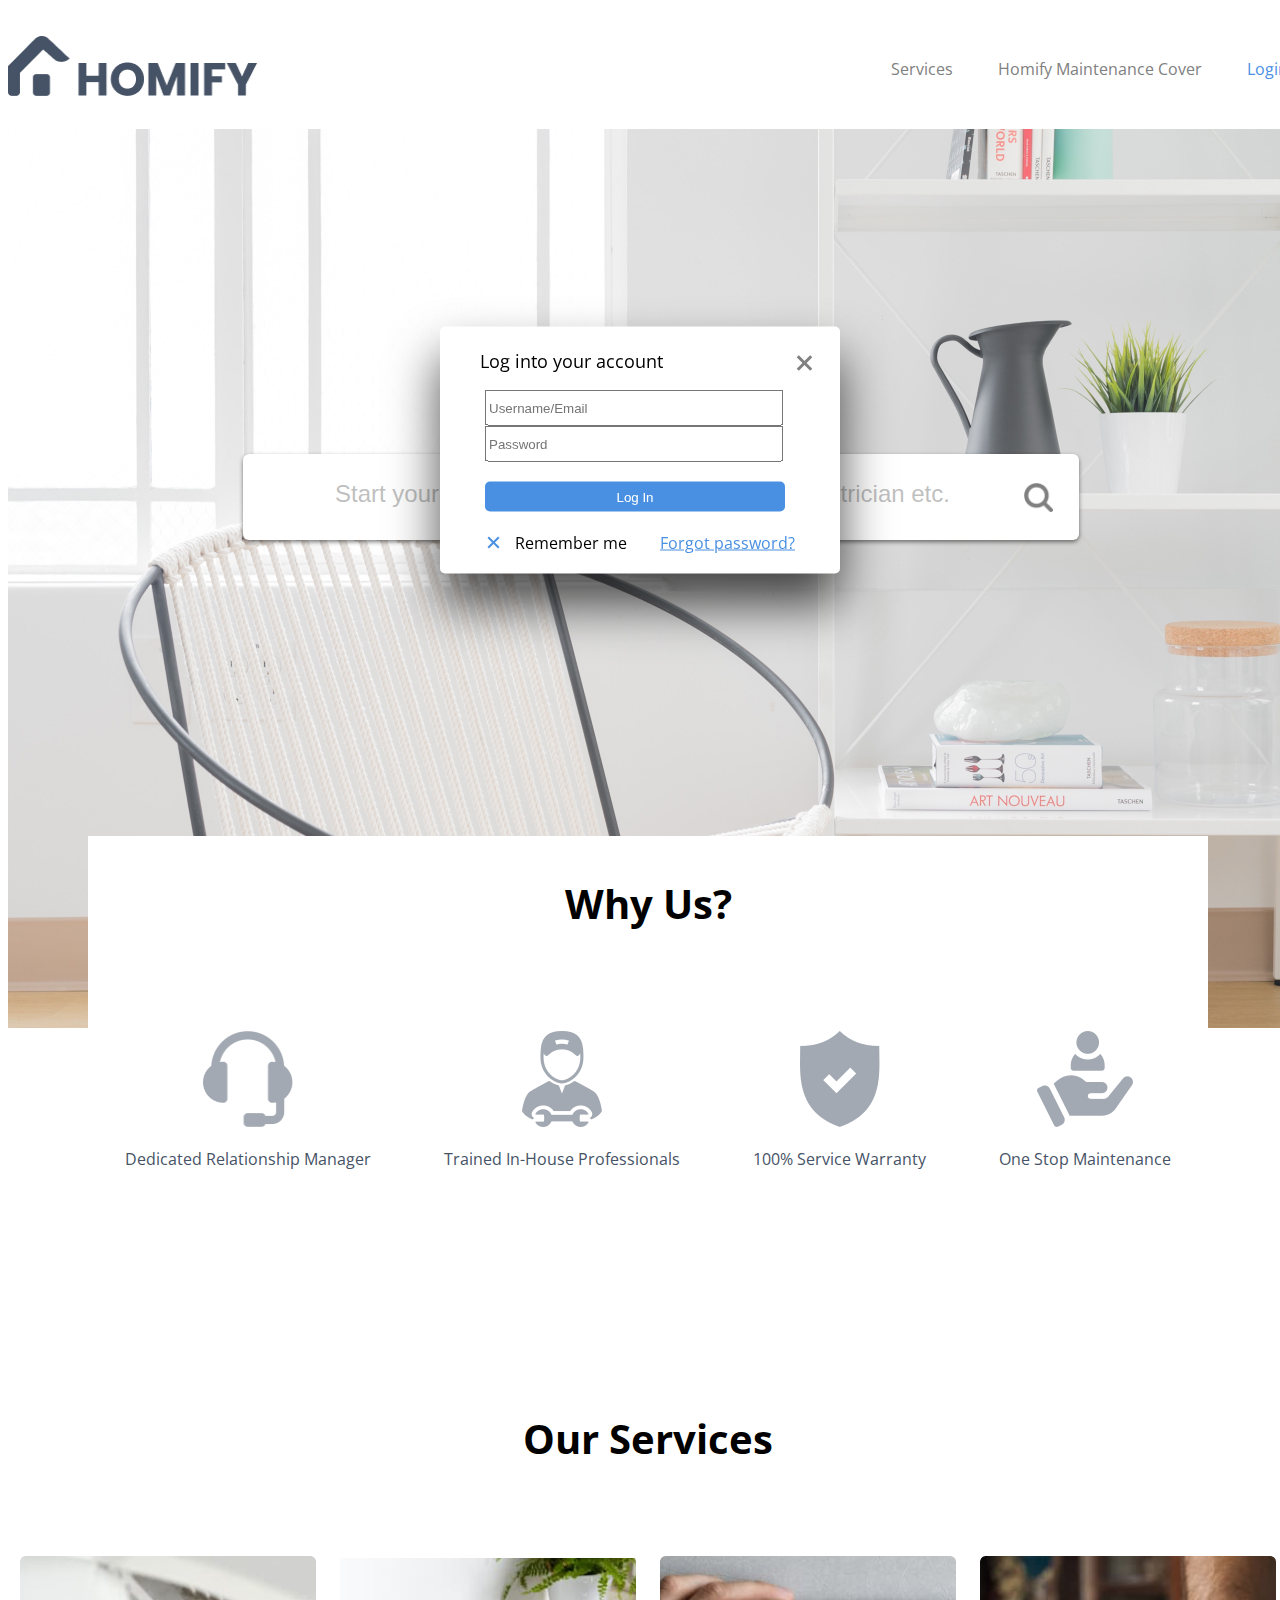
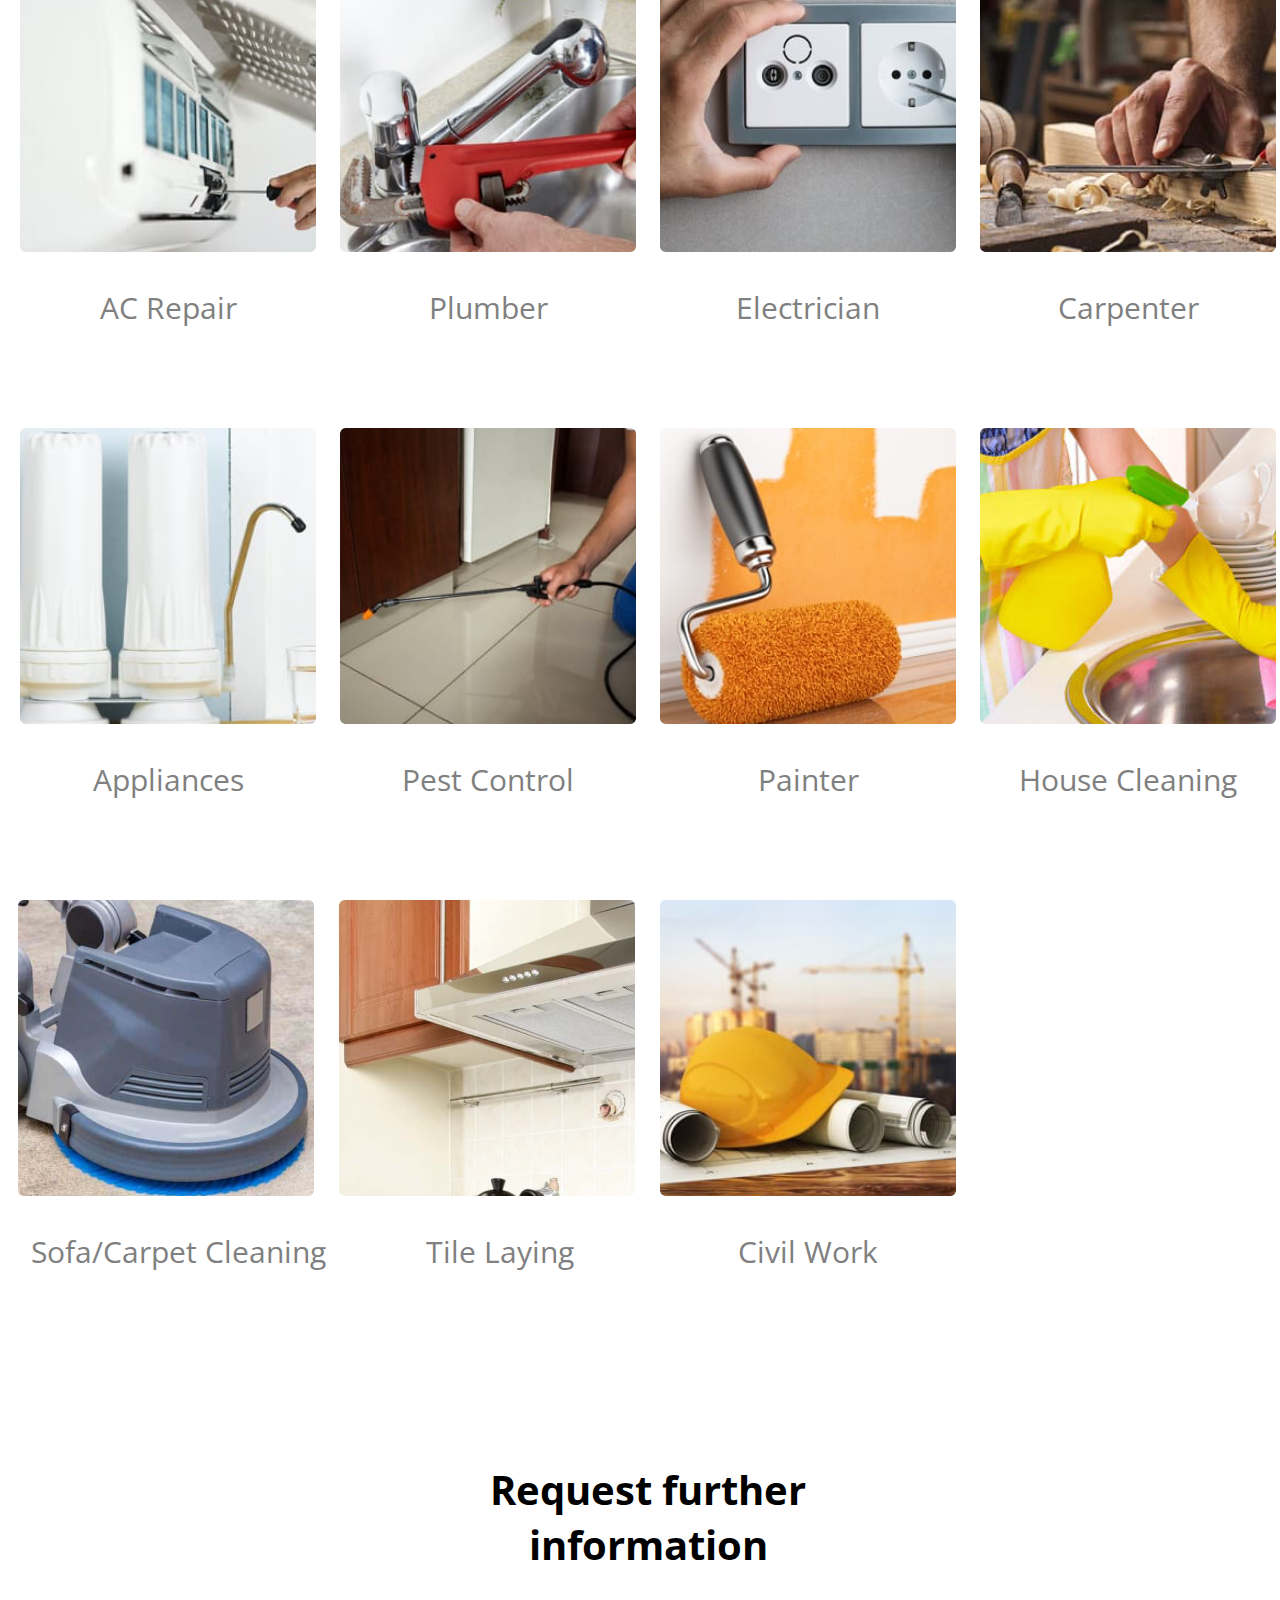
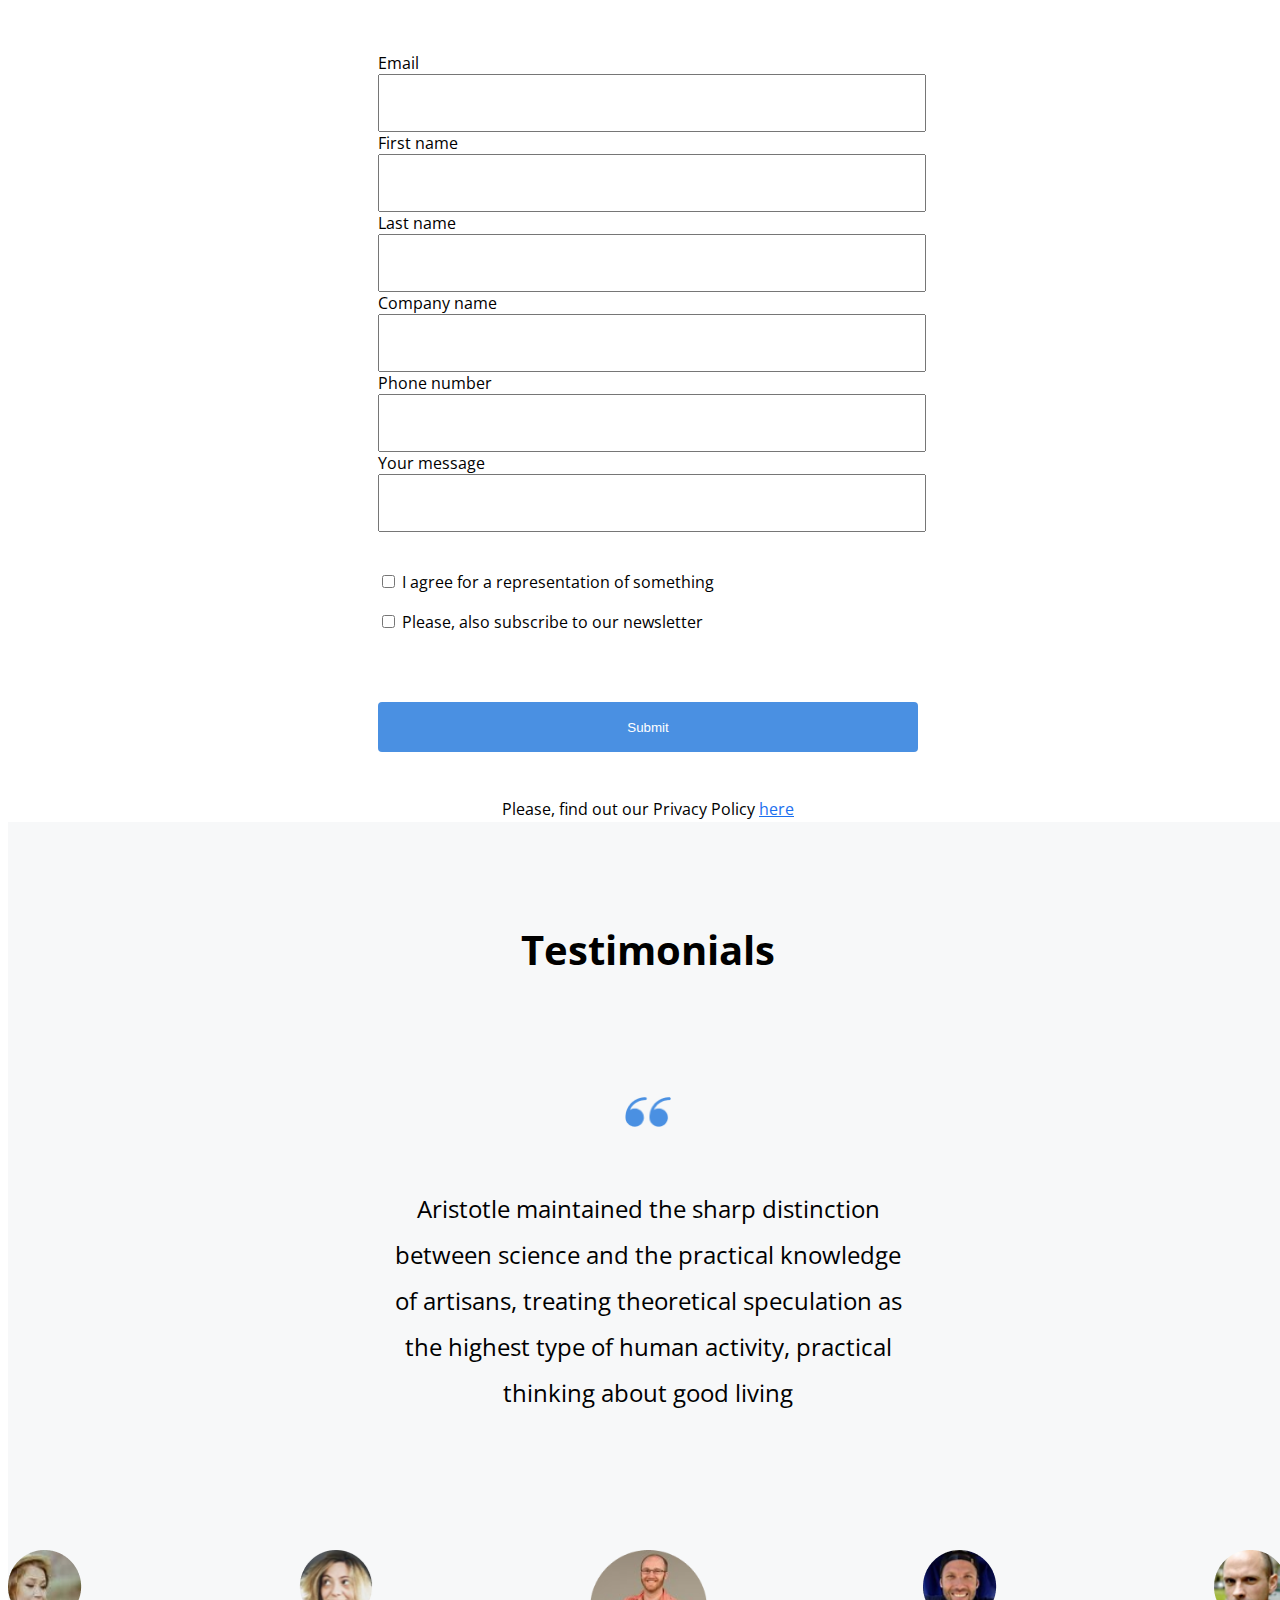
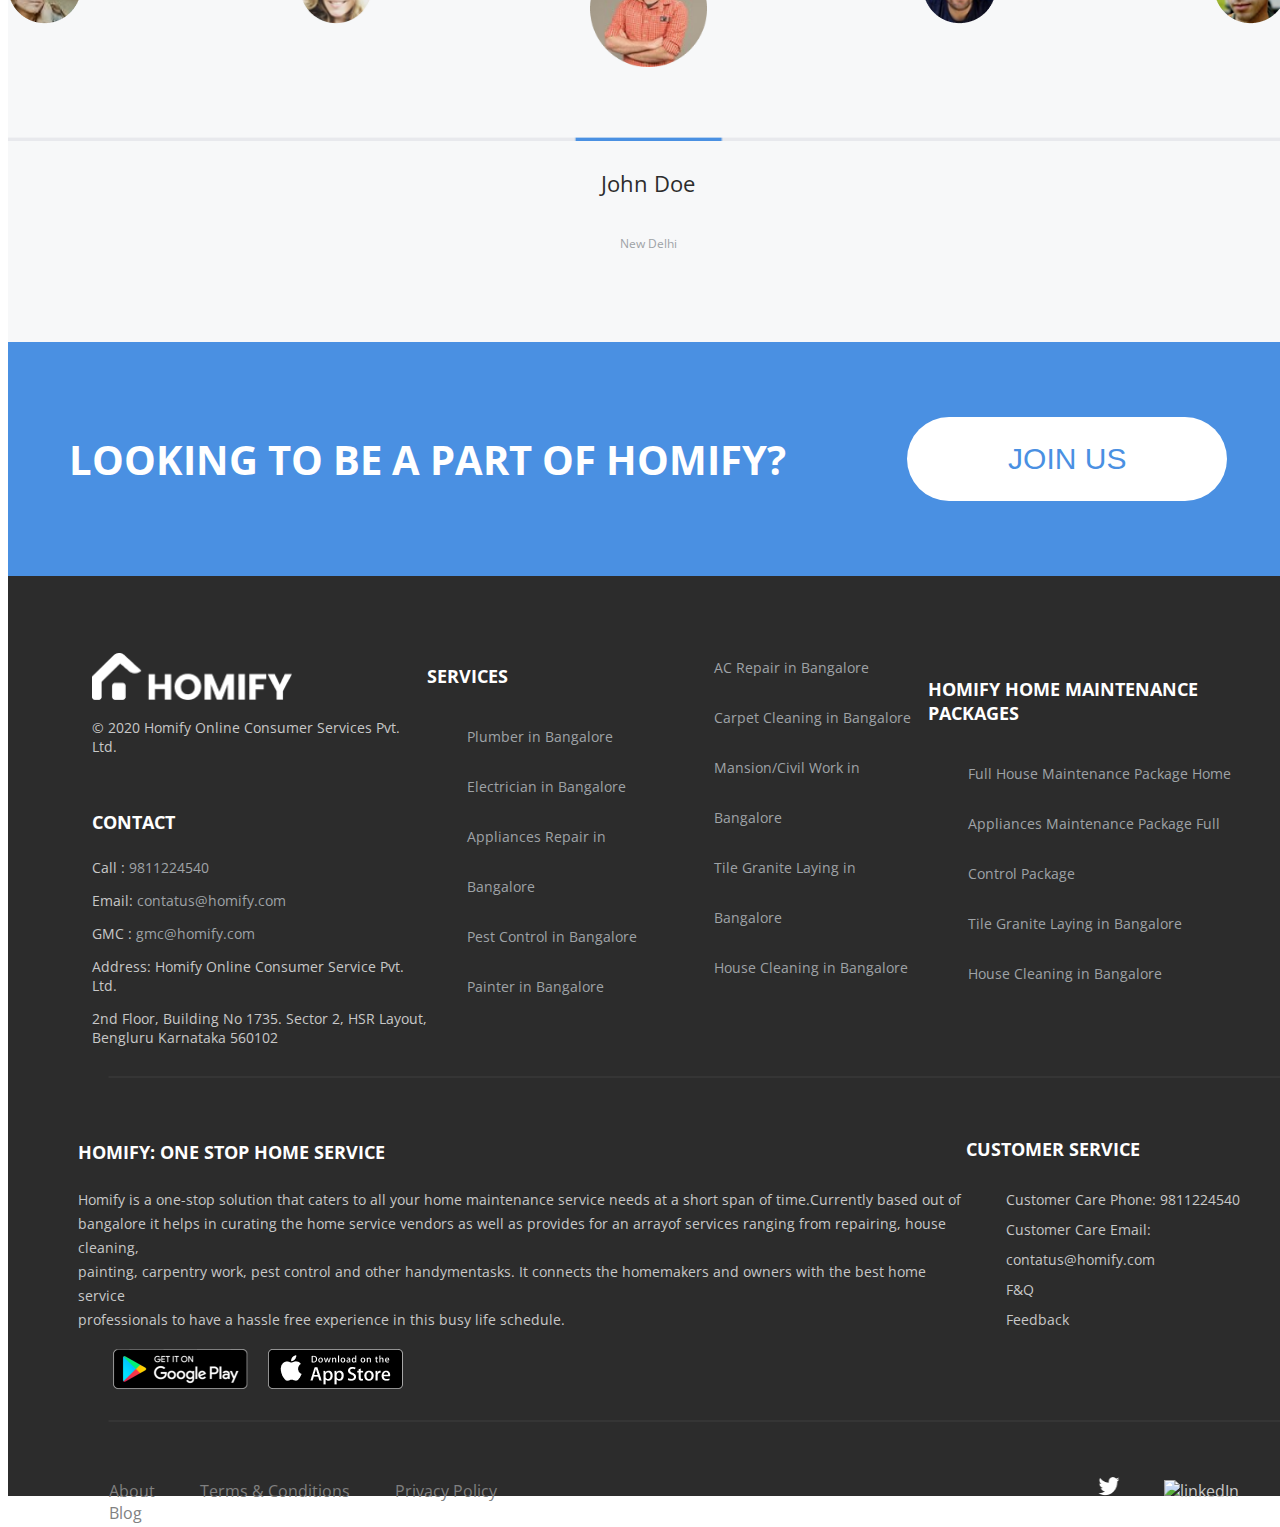
==== commit ef311970: "commit" ====
--- a/index.html
+++ b/index.html
@@ -25,9 +25,9 @@
     </header>
     <main>
         <section>
-            <div style="background-image: url('./images/./breather-196135.jpg');">
+            <div style="background-image: url('./images/./breather-196135.jpg'); background-repeat: no-repeat;">
                 <div class="search-pod">
-                    <input placeholder="Start your search here. Example: Plumber, Electrician etc." type="text"/>
+                    <input  class="search-input" placeholder="Start your search here. Example: Plumber, Electrician etc." type="text"/>
                     <i>
                         <img src="./images/search.png" width="30" alt="search" style="margin-left: -60px; margin-bottom: -10px;">
                     </i>
@@ -37,19 +37,19 @@
                     <h3>Why Us? </h3>
                     <div class="cards"> 
                         <div class="onecard"> 
-                            <img src="./images/work-1.png" width="90" alt="icon1" />
+                            <img src="./images/work-1.png" width="90" height="96" alt="icon1" />
                             <p>Dedicated Relationship Manager</p>
                         </div>
                         <div class="onecard">
-                            <img src="./images/work-2.png" width="90" alt="icon2" />
+                            <img src="./images/work-2.png" width="80" height="96" alt="icon2" />
                             <p>Trained In-House Professionals</p>
                         </div>
                         <div class="onecard">
-                            <img src="./images/work-3.png" width="90" alt="icon3" />
+                            <img src="./images/work-3.png" width="80" height="96" alt="icon3" />
                             <p>100% Service Warranty</p>
                         </div>
                         <div class="onecard">
-                            <img src="./images/work-4.png" width="90" alt="icon4" />
+                            <img src="./images/work-4.png" width="96" height="96" alt="icon4" />
                             <p>One Stop Maintenance</p>
                         </div>
                     </div>
@@ -58,55 +58,55 @@
         </section>
 
         <section>
-            <div class="our-services">
+            <div class="our-services wrapper">
                 <h3>Our Services</h3>
                 <div class="services1stline">
                     <div>
-                        <img src="./images/1.jpg" width="150" alt="ph1">
+                        <img src="./images/1.jpg" width="296" alt="ph1">
                         <p>AC Repair</p>
                     </div>
                     <div>
-                        <img src="./images/2.jpg" width="150" alt="ph2">
+                        <img src="./images/2.jpg" width="296" alt="ph2">
                         <p>Plumber</p>
                     </div>
                     <div>
-                        <img src="./images/3.jpg" width="150" alt="ph3">
+                        <img src="./images/3.jpg" width="296" alt="ph3">
                         <p>Electrician</p>
                     </div>
                     <div>
-                        <img src="./images/4.jpg" width="150" alt="ph4">
+                        <img src="./images/4.jpg" width="296" alt="ph4">
                         <p>Carpenter</p>
                     </div>
                 </div>
                 <div class="services2dline">
                     <div>
-                        <img src="./images/5.png" width="150" alt="ph5">
+                        <img src="./images/5.png" width="296" alt="ph5">
                         <p>Appliances</p>
                     </div>
                     <div>
-                        <img src="./images/6.png" width="150" alt="ph6">
+                        <img src="./images/6.png" width="296" alt="ph6">
                         <p>Pest Control</p>
                     </div>
                     <div>
-                        <img src="./images/7.png" width="150" alt="ph7">
+                        <img src="./images/7.png" width="296" alt="ph7">
                         <p>Painter</p>
                     </div>
                     <div>
-                        <img src="./images/8.png" width="150" alt="ph8">
+                        <img src="./images/8.png" width="296" alt="ph8">
                         <p>House Cleaning</p>
                     </div>
                 </div>  
                 <div class="services3dline">
                     <div>
-                        <img src="./images/9.png" width="150" alt="ph9">
+                        <img src="./images/9.png" width="296" alt="ph9" style="padding-right: 25px;">
                         <p>Sofa/Carpet Cleaning</p>
                     </div>
                     <div>
-                        <img src="./images/10.png" width="150" alt="ph10">
+                        <img src="./images/10.png" width="296" alt="ph10" style="padding-right: 25px;">
                         <p>Tile Laying</p>
                     </div>
                     <div>
-                        <img src="./images/11.png" width="150" alt="ph11">
+                        <img src="./images/11.png" width="296" alt="ph11">
                         <p>Civil Work</p>
                     </div>
                 </div>      
@@ -117,9 +117,9 @@
                 <h3>Request further information</h3>
                 <div>
                     <form>
-                        <form action="https://qna.habr.com/question/ivc" method="POST" autocomplete="off" style="padding-left: 20%; padding-right: 20%;">
+                        <form class="fields" action="https://qna.habr.com/question/ivc" method="POST" autocomplete="off" style="padding-left: 20%; padding-right: 20%;">
                             <label for="email">Email</label><br>
-                            <input type="email" id="email" name="email" style="width: 100%; height: 52px;"><br>
+                            <input type="email" id="email" name="email" style="width: 100%; height: 52px"><br>
 
                             <label for="firstname">First name</label><br />
                             <input type="text" id="firstname" name="firstname" style="width: 100%; height: 52px;"><br>
@@ -135,34 +135,38 @@
 
                             <label for="yourmessage">Your message</label><br>
                             <input type="text" id="yourmessage" name="yourmessage" style="width: 100%; height: 52px;"><br> 
-                       
-                            <input type="checkbox" id="terms" name="terms" />
-                            <label for="terms">I agree for a representation of something</label><br>
-
-                            <input type="checkbox" id="terms" name="terms" />
-                            <label for="terms">Please, also subscribe to our newsletter</label><br>
+
+                            <div class="checkbox" style="margin-top: 30px; line-height: 40px;">
+                                <input type="checkbox" id="terms" name="terms" />
+                                <label for="terms">I agree for a representation of something</label><br>
+
+                                <input type="checkbox" id="terms" name="terms" />
+                                <label for="terms">Please, also subscribe to our newsletter</label><br>
+                            </div>
                         </form>
                         <div class="buttonsumbit">
-                            <input type="submit" value="Submit" style="width: 700px; height: 50px; background-color: #4A90E2; border-radius: 4px; border: #4A90E2;"/>
-                        </div>
-                </div>
-                <div>
-                    <p>Please, find out our Privacy Policy <a class="link" href="#"><ins>here</ins></a></p> 
+                            <input type="submit" value="Submit" style="width: 700px; height: 50px; background-color: #4A90E2; border-radius: 4px; border: #4A90E2; color: #ffffff; margin-top: 60px; margin-bottom: 30px;"/>
+                        </div>
+                    </div>
+                <div class="text-please">
+                    <p>Please, find out our Privacy Policy <a class="link" href="#" style="color: #1C70EF;"><ins>here</ins></a></p> 
                 </div>
             </div>
         </section>
 
         <section>
             <div style="background-image: url('./images/light blue background.png');">
-                <div class="Testimonials">
+                <div class="Testimonials wrapper">
                     <h3>Testimonials</h3>
                     <div>
-                        <img src="./images/Icon.png" width="30" alt="icon-quotes">
+                        <img src="./images/Icon.png" width="46" height="30" alt="icon-quotes">
+                        <div class="testimonialsmaintext">
                         <p>Aristotle maintained the sharp distinction <br> between science and the practical knowledge
                             <br>
                             of artisans, treating theoretical speculation as <br> the highest type of human activity,
                             practical <br>
                             thinking about good living </p>
+                        </div>
                     </div>
                     <div class="photos" style="text-align: center;">
                         <img src="./images/Photo 1.png" width="74px;" height="74px" alt="people1">
@@ -171,6 +175,9 @@
                         <img src="./images/Photo 4.png" width="74px;" height="74px" alt="people4">
                         <img src="./images/Photo 5.png" width="74px;" height="74px" alt="people5">
                     </div>
+
+                    <img src="./images/Group 10.png" width="1280" height="4" style="padding-top: 70px;">
+
                     <div class="bottomtext1">
                         <p>John Doe</p>
                     </div>
@@ -186,7 +193,7 @@
                 <div class="looking-to-be-a-part-of-Homify">
                     <h3>LOOKING TO BE A PART OF HOMIFY?</h3>
                     <div>
-                        <button type="button" style="width: 320px; height: 84px; background-color: #ffffff; border-radius: 42px; border-color: #ffffff;"> JOIN US </button>
+                        <button type="button" style="width: 320px; height: 84px; background-color: #ffffff; border-radius: 42px; border-color: #ffffff; color: #4A90E2; font-size: 30px; border: none;"> JOIN US </button>
                     </div>
                 </div>
             </div>
@@ -199,22 +206,21 @@
             <div class="footer">
                 <div class="line1">
                 <div class="logo">
-                    <img src="./images/./Logo white.png" width="200" alt="logo" height="47">
+                    <img src="./images/./Logo white.png" width="200" alt="logo" height="47" style="padding-top: 77px;">
                     <p>© 2020 Homify Online Consumer Services Pvt. Ltd.</p>
                         <h4>CONTACT</h4>
                         <p>Call : <a href="all:9811224540">9811224540</a></p>
                         <p>Email: <a href="email:contatus@homify.com">contatus@homify.com</a></p>
                         <p>GMC : <a href="gmc@homify.com">gmc@homify.com</a></p>
                         <p>Address: Homify Online Consumer Service Pvt. Ltd.</p> 
-                        <p>2nd Floor, Building No 1735. Sector 2, HSR Layout,<br> Bengluru Karnataka 560102</p>
+                        <p>2nd Floor, Building No 1735. Sector 2, HSR Layout,<br> Bengluru Karnataka 560102</p>        
                 </div>
  
                 <div>
                     <h4>SERVICES</h4>
-                    <ul>
+                    <ul style="list-style-type: none; line-height: 50px;"> 
                         <li><a>Plumber in Bangalore</a></li>
                         <li><a>Electrician in Bangalore</a></li>
-                        <li><a>Carpenter in Bangalore </a></li>
                         <li><a>Appliances Repair in Bangalore </a></li>
                         <li><a>Pest Control in Bangalore</a></li>
                         <li><a>Painter in Bangalore</a></li>
@@ -222,7 +228,7 @@
                 </div>
 
                 <div>
-                    <ul>
+                    <ul style="list-style-type: none; line-height: 50px;">
                         <li><a>AC Repair in Bangalore</a></li>
                         <li><a>Carpet Cleaning in Bangalore</a></li>
                         <li><a>Mansion/Civil Work in Bangalore</a></li>
@@ -233,7 +239,7 @@
 
                 <div>
                     <h4>HOMIFY HOME MAINTENANCE PACKAGES</h4>
-                    <ul>
+                    <ul style="list-style-type: none; line-height: 50px;">
                         <li><a>Full House Maintenance Package Home</a></li>
                         <li><a>Appliances Maintenance Package Full</a></li>
                         <li><a>Control Package</a></li>
@@ -242,6 +248,8 @@
                     </ul>
                 </div>
                 </div>
+                
+                <img src="./images/Line.png" width="1250" height="2" style="padding-left: 100px;">
 
                 <div class="line2">
                 <div>
@@ -260,7 +268,7 @@
 
                 <div>
                     <h4>CUSTOMER SERVICE</h4>
-                    <ul>
+                    <ul style="list-style-type: none; line-height: 30px;">
                         <li><a>Customer Care Phone: 9811224540</a></li>
                         <li><a>Customer Care Email: contatus@homify.com</a></li>
                         <li><a>F&Q</a></li>
@@ -269,10 +277,12 @@
                 </div>
                 </div>
 
-                <div>
-                    <button type="button">GET IT ON Google Play</button>
-                    <button type="button"> Download on the App Store</button>
-                </div>
+            <div class="buttons">
+                <input type="image" src="./images/./google-play-badge.png" name="button" style="padding-right: 20px;"/>
+                <input type="image" src="./images/./Group 2.png" name="button"/>
+            </div>
+            
+            <img src="./images/Line.png" width="1250" height="2" style="padding-left: 100px; padding-top: 30px;">
 
                 <div class="line4">
                 <div>
@@ -284,14 +294,65 @@
                     </nav>
                 </div>
 
-                <div>
-                        <img src="./images/twitter.png" width="20" alt="twitter">
-                        <img src="./images/Linked-in.png" width="20" alt="linkedIn">
-                        <img src="./images/pininterest.png" width="20" alt="pinterest">
+                <div class="img">
+                        <img src="./images/twitter.png" width="22" height="20" alt="twitter">
+                        <img src="./images/Linked-in.png" width="20" height="20" style="padding-left: 40px;" alt="linkedIn">
+                        <img src="./images/pininterest.png" width="15" height="20" style="padding-left: 40px;" alt="pinterest">
                 </div>
                 </div>
     </footer>
 
+
+
+
+
+<section class="modal"> <!-- При написании с "modal" hidden, мы прячем попап. С JS мы его сможем закрыть-->
+    <button class="modal-close"></button>
+    <div class="b-auth-form">
+        <div class="b-popup-h">Log into your account</div>
+        <form class="auth-form" method="post" action="/">
+            <div class="b-hold">
+                <input
+                    type="text"
+                    placeholder="Username/Email"
+                    tabindex="4"
+                    style="width: 290px;
+                    height: 30px;"
+                />
+                <input
+                    type="password"
+                    placeholder="Password"
+                    tabindex="5" 
+                    style="width: 290px; height: 30px;" 
+                />
+            </div>
+            <div class="b-hold">
+                <input
+                    value="Log In"
+                    tabindex="6"
+                    type="submit"
+                    disabled=""
+                    style="background-color: #4A90E2; color: white; width: 300px; height: 30px; border-radius: 5px; border: none;"
+                />
+            </div>
+            <div class="b-hold b-hold--add">
+                <span class="b-remember">
+                    <label class="login-checkbox" tabindex="7">
+                        <input
+                            name="remember"
+                            type="checkbox"
+                            checked="checked"
+                            class="hidden"
+                        />
+                        <span class="checkbox-indicator"></span>
+                    Remember me</label>
+                </span> 
+                <a class="b-auth-recall" href="#" tabindex="8">Forgot password?</a>
+            </div>
+        </form>
+    </div>
+</section>
+
 </body>
 
-</html>+</html>
--- a/styles/index.css
+++ b/styles/index.css
@@ -32,7 +32,6 @@
     font-weight: 400;
     color: #808080;
     margin-left: 41px;
-
 }
 
 .nav-element.active{
@@ -56,20 +55,30 @@
     height: 84px; 
     margin-top: 325px;
     border-radius: 6px;
-    border-color: #ffffff;
-}
-
+    border: none;
+    box-shadow: 0 2px 4px rgba(0,0,0,0.5);
+}
+
+.search-input::placeholder {
+    color: rgba(128,128,128,0.5);
+    font-size: 24px;
+    padding-left: 90px;
+}
 .why-with-us{
     margin-top: 296px;
     background-color: #ffffff;
-    margin-left: 10%;
-    margin-right: 10%;
-}
-
-h3 {
-    text-align: center;
+    margin-left: 80px;
+    margin-right: 80px;
+    height: 395px;
+}
+
+.why-with-us h3{
+    text-align: center;
+    padding-top: 40px;
     font-size: 40px;
-}
+    padding-bottom: 60px;
+}
+
 
 .cards{
     display: flex;
@@ -77,6 +86,7 @@
     flex-direction: row;
     align-items: center;
 }
+
 .onecard{
     display: block;
     text-align: center;
@@ -84,9 +94,21 @@
     margin-right: auto;
 }
 
+.onecard p{
+    color: #465366;
+}
+
+.our-services h3{
+    text-align: center;
+    padding-top: 140px;
+    font-size: 40px;
+    padding-bottom: 50px;
+}
+
  .services{
     display: flex;
     justify-content: space-between;
+    height: 1400px;
  }
 
  .services1stline{
@@ -94,6 +116,13 @@
     justify-content: space-around;
     flex-direction: row;
     align-items: center;
+    padding-bottom: 70px;
+ }
+
+ .services1stline p{
+    color: #808080;
+    text-align: center;
+    font-size: 30px;
  }
 
  .services2dline{
@@ -101,27 +130,69 @@
     justify-content: space-around;
     flex-direction: row;
     align-items: center;
+    padding-bottom: 70px;
+ }
+
+ .services2dline p{
+    color: #808080;
+    text-align: center;
+    font-size: 30px;
  }
 
  .services3dline{
     display: flex;
-    justify-content: space-around;
-    flex-direction: row;
-    align-items: center;
+    justify-content: flex-start;
+    flex-direction: row;
+    align-items: center;
+    padding-left: 10px;
+ }
+
+ .services3dline p{
+    color: #808080;
+    text-align: center;
+    font-size: 30px;
  }
 
  .requeest-further-information{
     text-align: left;
     margin-left: 370px;
     margin-right: 370px;
+    height: 1040px;
+ }
+
+ .requeest-further-information h3{
+    text-align: center;
+    padding-top: 120px;
+    font-size: 40px;
+    padding-bottom: 40px;
  }
 
  .buttonsumbit{
     display: flex;
  }
 
-.Testimonials{
-    text-align: center;
+
+ .text-please{
+    text-align: center;
+ }
+
+.Testimonials {
+    text-align: center;
+    height: 1120px;
+}
+
+.testimonialsmaintext{
+    font-size: 24px;
+    line-height: 46px;
+    padding-top: 30px;
+    padding-bottom: 110px;
+}
+
+.Testimonials h3{
+    text-align: center;
+    padding-top: 100px;
+    font-size: 40px;
+    padding-bottom: 80px;
 }
 
 .photos{
@@ -132,6 +203,7 @@
 .bottomtext1 p{
     font-size: 22px;
     color: #2C2C2C;
+    padding-bottom: 15px;
 }
 
 .bottomtext2 p{
@@ -144,6 +216,7 @@
     justify-content: space-around;
     flex-direction: row;
     align-items: center;
+    height: 234px;
 }
 
 .looking-to-be-a-part-of-Homify h3{
@@ -156,16 +229,32 @@
     color: #C8C8C8;
 }
 
+
 h4{
     font-size: 18px;
     color: #ffffff;
 }
 
+.footer{
+    height: 920px;
+    color: #C8C8C8;
+}
+
 .line1{
     display: flex;
     justify-content: space-around;
     flex-direction: row;
     align-items: center;
+    font-size: 14px;
+}
+
+.line1 a{
+    text-decoration: none;
+    color: #9FA3A7;
+}
+
+.line1 h4{
+    padding-top: 30px;
 }
 
 .line2{
@@ -173,11 +262,173 @@
     justify-content: space-around;
     flex-direction: row;
     align-items: center;
+    font-size: 14px;
+    padding-left: 70px;
+}
+
+.line2 p{
+    line-height: 24px;
+}
+
+.line2 h4{
+    padding-top: 30px;
+}
+
+.buttons{
+    display: flex;
+    justify-content: flex-start;
+    flex-direction: row;
+    align-items: center;
+    padding-left: 105px;
 }
 
 .line4{
     display: flex;
-    justify-content: space-around;
-    flex-direction: row;
-    align-items: center;
-}+    justify-content: flex-start;
+    flex-direction: row;
+    align-items: center;
+    padding-top: 50px;
+    padding-left: 60px;
+}
+
+.img{
+    padding-left: 550px;
+}
+
+
+/* Стили для попапа */
+
+.modal{ 
+    display: inline;
+    width: 320px;
+    padding: 20px 40px;
+    background-color: white;
+    border-radius: 5px;
+
+    min-height: 100px;
+
+    position: fixed;
+    top: 50%;
+    left: 50%;
+
+    transform: translate(-50%, -50%); 
+
+    box-shadow: 0 30px 50px rgba(0,0,0,0.7);
+}
+
+.modal-close{
+    width: 22px;
+    height: 22px;
+
+    border: 0;
+
+    background-color: transparent;
+
+    cursor: pointer;
+    position: absolute;
+    top: 25px;
+    right: 25px;
+}
+
+.modal-close::after,
+.modal-close::before{
+    content: '';
+
+    position: absolute;
+    width: 19px;
+    height: 3px;
+    background-color: #808080;
+
+    top: 10px;
+    left: 2px;
+}
+
+.modal-close::after{
+    transform: rotate(45deg);
+}
+
+.modal-close::before{
+    transform: rotate(-45deg);
+}
+
+
+
+.hidden{
+    display: none;
+}
+
+.b-auth-form .b-popup-h{
+    margin-top: 5px;
+    margin-bottom: 10px;
+    padding: o;
+    font-size: 18px;
+    font-weight: 400;
+    line-height: 1;
+}
+
+.b-auth-form .b-hold{
+    margin-top: 20px;
+    margin-bottom: 20px;
+}
+
+.b-hold{
+    margin: 0px 5px 20px;
+}
+
+.b-auth-form .b-hold--add{
+    display: -ms-flexbox;
+    display: flex;
+    -ms-flex-pack: justify;
+    justify-content: space-between;
+    margin-bottom: 0;
+}
+
+.b-auth-recall{
+    color: #4A90E2;
+}
+
+.login-checkbox{
+    position: relative;
+    cursor: pointer;
+    padding-left: 30px;
+}
+.login-checkbox input [type='checkbox'] + .checkbox-indicator{
+    position: absolute;
+    top: 0px;
+    left: opx;
+
+    width: 15px;
+    height: 15px;
+
+    border: 2px solid black;
+}
+
+.login-checkbox
+    input[type='checkbox']:checked
+    + .checkbox-indicator::before,
+.login-checkbox
+    input[type='checkbox']:checked
+    + .checkbox-indicator::after{
+    content: '';
+
+    position: absolute;
+    top: 10px;
+    left: 1px;
+
+    width: 15px;
+    height: 2px;
+
+    background-color: #4A90E2;
+    }
+
+    .login-checkbox
+        input[type='checkbox']:checked
+        +.checkbox-indicator::before{
+            transform: rotate(45deg);
+        }
+
+        .login-checkbox
+        input[type='checkbox']:checked
+        +.checkbox-indicator::after{
+            transform: rotate(-45deg);
+        }--- a/styles/index.css
+++ b/styles/index.css
@@ -32,7 +32,6 @@
     font-weight: 400;
     color: #808080;
     margin-left: 41px;
-
 }
 
 .nav-element.active{
@@ -56,20 +55,30 @@
     height: 84px; 
     margin-top: 325px;
     border-radius: 6px;
-    border-color: #ffffff;
-}
-
+    border: none;
+    box-shadow: 0 2px 4px rgba(0,0,0,0.5);
+}
+
+.search-input::placeholder {
+    color: rgba(128,128,128,0.5);
+    font-size: 24px;
+    padding-left: 90px;
+}
 .why-with-us{
     margin-top: 296px;
     background-color: #ffffff;
-    margin-left: 10%;
-    margin-right: 10%;
-}
-
-h3 {
-    text-align: center;
+    margin-left: 80px;
+    margin-right: 80px;
+    height: 395px;
+}
+
+.why-with-us h3{
+    text-align: center;
+    padding-top: 40px;
     font-size: 40px;
-}
+    padding-bottom: 60px;
+}
+
 
 .cards{
     display: flex;
@@ -77,6 +86,7 @@
     flex-direction: row;
     align-items: center;
 }
+
 .onecard{
     display: block;
     text-align: center;
@@ -84,9 +94,21 @@
     margin-right: auto;
 }
 
+.onecard p{
+    color: #465366;
+}
+
+.our-services h3{
+    text-align: center;
+    padding-top: 140px;
+    font-size: 40px;
+    padding-bottom: 50px;
+}
+
  .services{
     display: flex;
     justify-content: space-between;
+    height: 1400px;
  }
 
  .services1stline{
@@ -94,6 +116,13 @@
     justify-content: space-around;
     flex-direction: row;
     align-items: center;
+    padding-bottom: 70px;
+ }
+
+ .services1stline p{
+    color: #808080;
+    text-align: center;
+    font-size: 30px;
  }
 
  .services2dline{
@@ -101,27 +130,69 @@
     justify-content: space-around;
     flex-direction: row;
     align-items: center;
+    padding-bottom: 70px;
+ }
+
+ .services2dline p{
+    color: #808080;
+    text-align: center;
+    font-size: 30px;
  }
 
  .services3dline{
     display: flex;
-    justify-content: space-around;
-    flex-direction: row;
-    align-items: center;
+    justify-content: flex-start;
+    flex-direction: row;
+    align-items: center;
+    padding-left: 10px;
+ }
+
+ .services3dline p{
+    color: #808080;
+    text-align: center;
+    font-size: 30px;
  }
 
  .requeest-further-information{
     text-align: left;
     margin-left: 370px;
     margin-right: 370px;
+    height: 1040px;
+ }
+
+ .requeest-further-information h3{
+    text-align: center;
+    padding-top: 120px;
+    font-size: 40px;
+    padding-bottom: 40px;
  }
 
  .buttonsumbit{
     display: flex;
  }
 
-.Testimonials{
-    text-align: center;
+
+ .text-please{
+    text-align: center;
+ }
+
+.Testimonials {
+    text-align: center;
+    height: 1120px;
+}
+
+.testimonialsmaintext{
+    font-size: 24px;
+    line-height: 46px;
+    padding-top: 30px;
+    padding-bottom: 110px;
+}
+
+.Testimonials h3{
+    text-align: center;
+    padding-top: 100px;
+    font-size: 40px;
+    padding-bottom: 80px;
 }
 
 .photos{
@@ -132,6 +203,7 @@
 .bottomtext1 p{
     font-size: 22px;
     color: #2C2C2C;
+    padding-bottom: 15px;
 }
 
 .bottomtext2 p{
@@ -144,6 +216,7 @@
     justify-content: space-around;
     flex-direction: row;
     align-items: center;
+    height: 234px;
 }
 
 .looking-to-be-a-part-of-Homify h3{
@@ -156,16 +229,32 @@
     color: #C8C8C8;
 }
 
+
 h4{
     font-size: 18px;
     color: #ffffff;
 }
 
+.footer{
+    height: 920px;
+    color: #C8C8C8;
+}
+
 .line1{
     display: flex;
     justify-content: space-around;
     flex-direction: row;
     align-items: center;
+    font-size: 14px;
+}
+
+.line1 a{
+    text-decoration: none;
+    color: #9FA3A7;
+}
+
+.line1 h4{
+    padding-top: 30px;
 }
 
 .line2{
@@ -173,11 +262,173 @@
     justify-content: space-around;
     flex-direction: row;
     align-items: center;
+    font-size: 14px;
+    padding-left: 70px;
+}
+
+.line2 p{
+    line-height: 24px;
+}
+
+.line2 h4{
+    padding-top: 30px;
+}
+
+.buttons{
+    display: flex;
+    justify-content: flex-start;
+    flex-direction: row;
+    align-items: center;
+    padding-left: 105px;
 }
 
 .line4{
     display: flex;
-    justify-content: space-around;
-    flex-direction: row;
-    align-items: center;
-}+    justify-content: flex-start;
+    flex-direction: row;
+    align-items: center;
+    padding-top: 50px;
+    padding-left: 60px;
+}
+
+.img{
+    padding-left: 550px;
+}
+
+
+/* Стили для попапа */
+
+.modal{ 
+    display: inline;
+    width: 320px;
+    padding: 20px 40px;
+    background-color: white;
+    border-radius: 5px;
+
+    min-height: 100px;
+
+    position: fixed;
+    top: 50%;
+    left: 50%;
+
+    transform: translate(-50%, -50%); 
+
+    box-shadow: 0 30px 50px rgba(0,0,0,0.7);
+}
+
+.modal-close{
+    width: 22px;
+    height: 22px;
+
+    border: 0;
+
+    background-color: transparent;
+
+    cursor: pointer;
+    position: absolute;
+    top: 25px;
+    right: 25px;
+}
+
+.modal-close::after,
+.modal-close::before{
+    content: '';
+
+    position: absolute;
+    width: 19px;
+    height: 3px;
+    background-color: #808080;
+
+    top: 10px;
+    left: 2px;
+}
+
+.modal-close::after{
+    transform: rotate(45deg);
+}
+
+.modal-close::before{
+    transform: rotate(-45deg);
+}
+
+
+
+.hidden{
+    display: none;
+}
+
+.b-auth-form .b-popup-h{
+    margin-top: 5px;
+    margin-bottom: 10px;
+    padding: o;
+    font-size: 18px;
+    font-weight: 400;
+    line-height: 1;
+}
+
+.b-auth-form .b-hold{
+    margin-top: 20px;
+    margin-bottom: 20px;
+}
+
+.b-hold{
+    margin: 0px 5px 20px;
+}
+
+.b-auth-form .b-hold--add{
+    display: -ms-flexbox;
+    display: flex;
+    -ms-flex-pack: justify;
+    justify-content: space-between;
+    margin-bottom: 0;
+}
+
+.b-auth-recall{
+    color: #4A90E2;
+}
+
+.login-checkbox{
+    position: relative;
+    cursor: pointer;
+    padding-left: 30px;
+}
+.login-checkbox input [type='checkbox'] + .checkbox-indicator{
+    position: absolute;
+    top: 0px;
+    left: opx;
+
+    width: 15px;
+    height: 15px;
+
+    border: 2px solid black;
+}
+
+.login-checkbox
+    input[type='checkbox']:checked
+    + .checkbox-indicator::before,
+.login-checkbox
+    input[type='checkbox']:checked
+    + .checkbox-indicator::after{
+    content: '';
+
+    position: absolute;
+    top: 10px;
+    left: 1px;
+
+    width: 15px;
+    height: 2px;
+
+    background-color: #4A90E2;
+    }
+
+    .login-checkbox
+        input[type='checkbox']:checked
+        +.checkbox-indicator::before{
+            transform: rotate(45deg);
+        }
+
+        .login-checkbox
+        input[type='checkbox']:checked
+        +.checkbox-indicator::after{
+            transform: rotate(-45deg);
+        }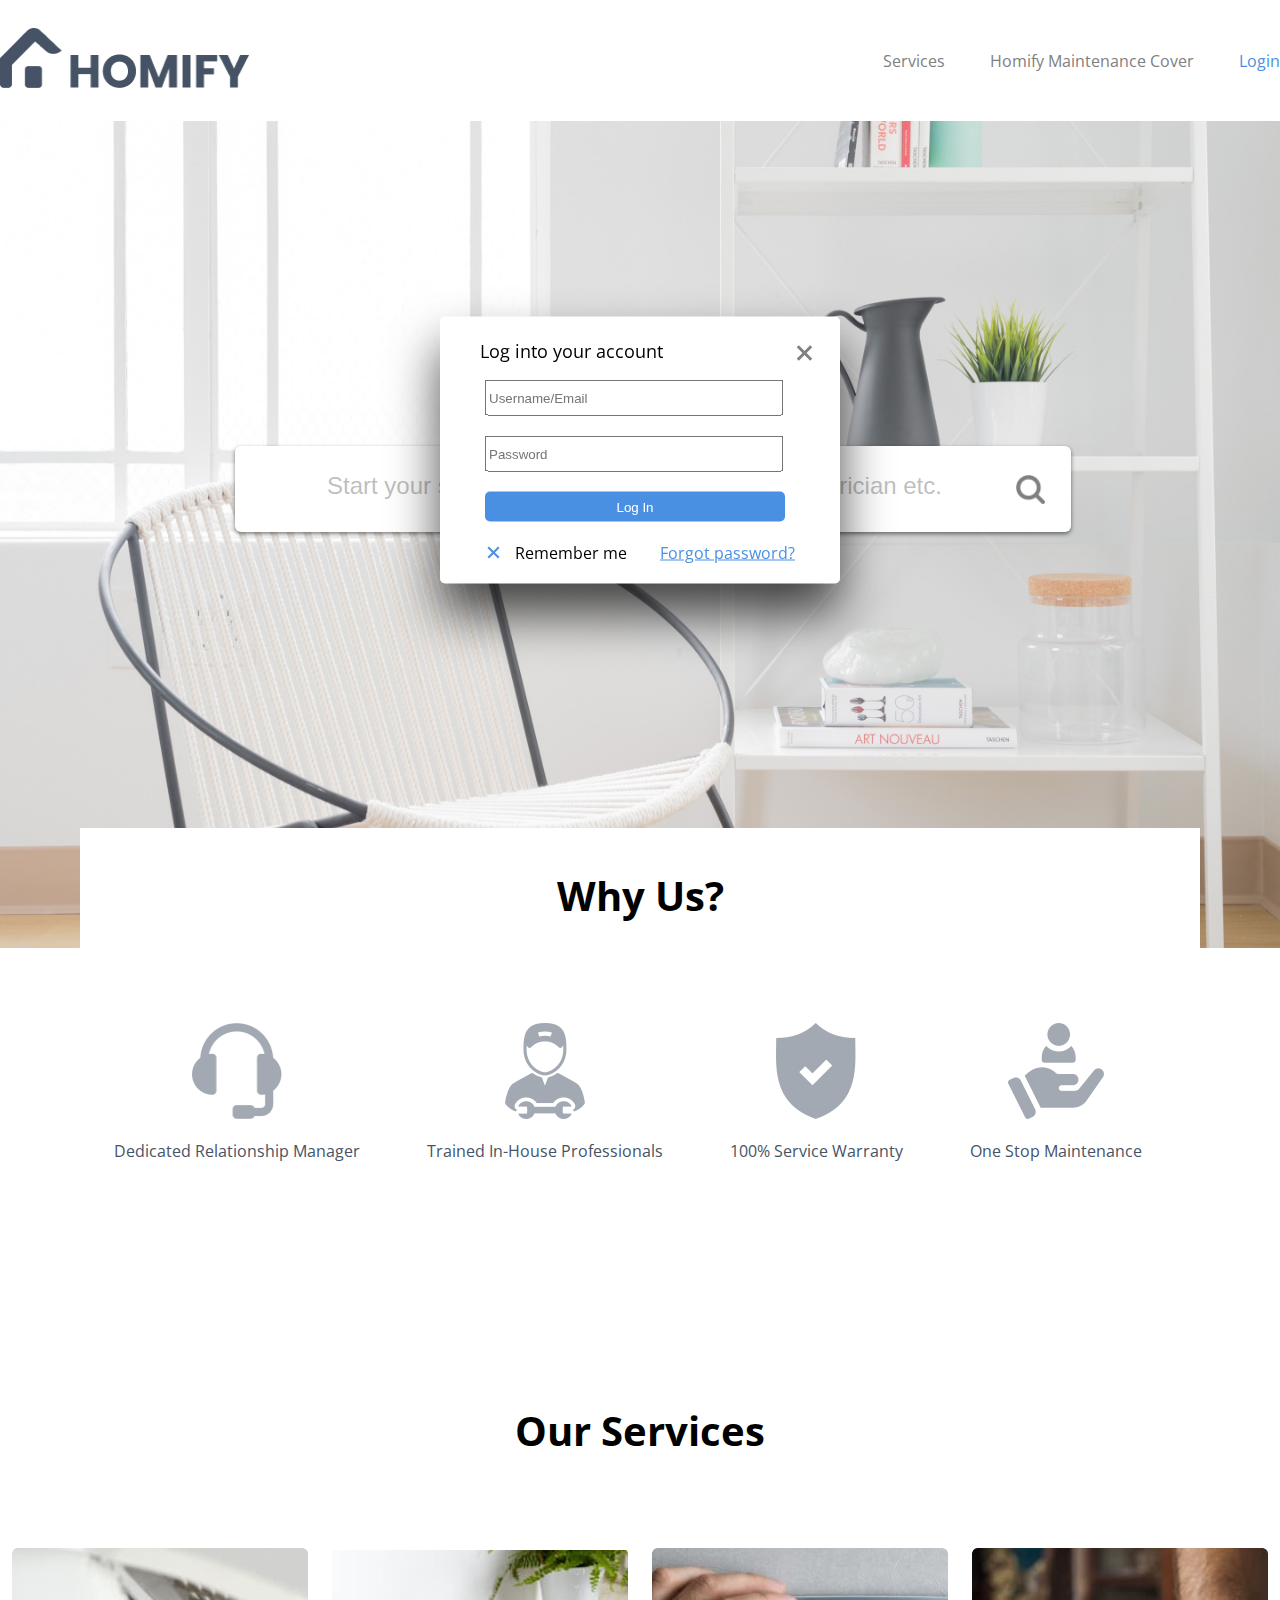
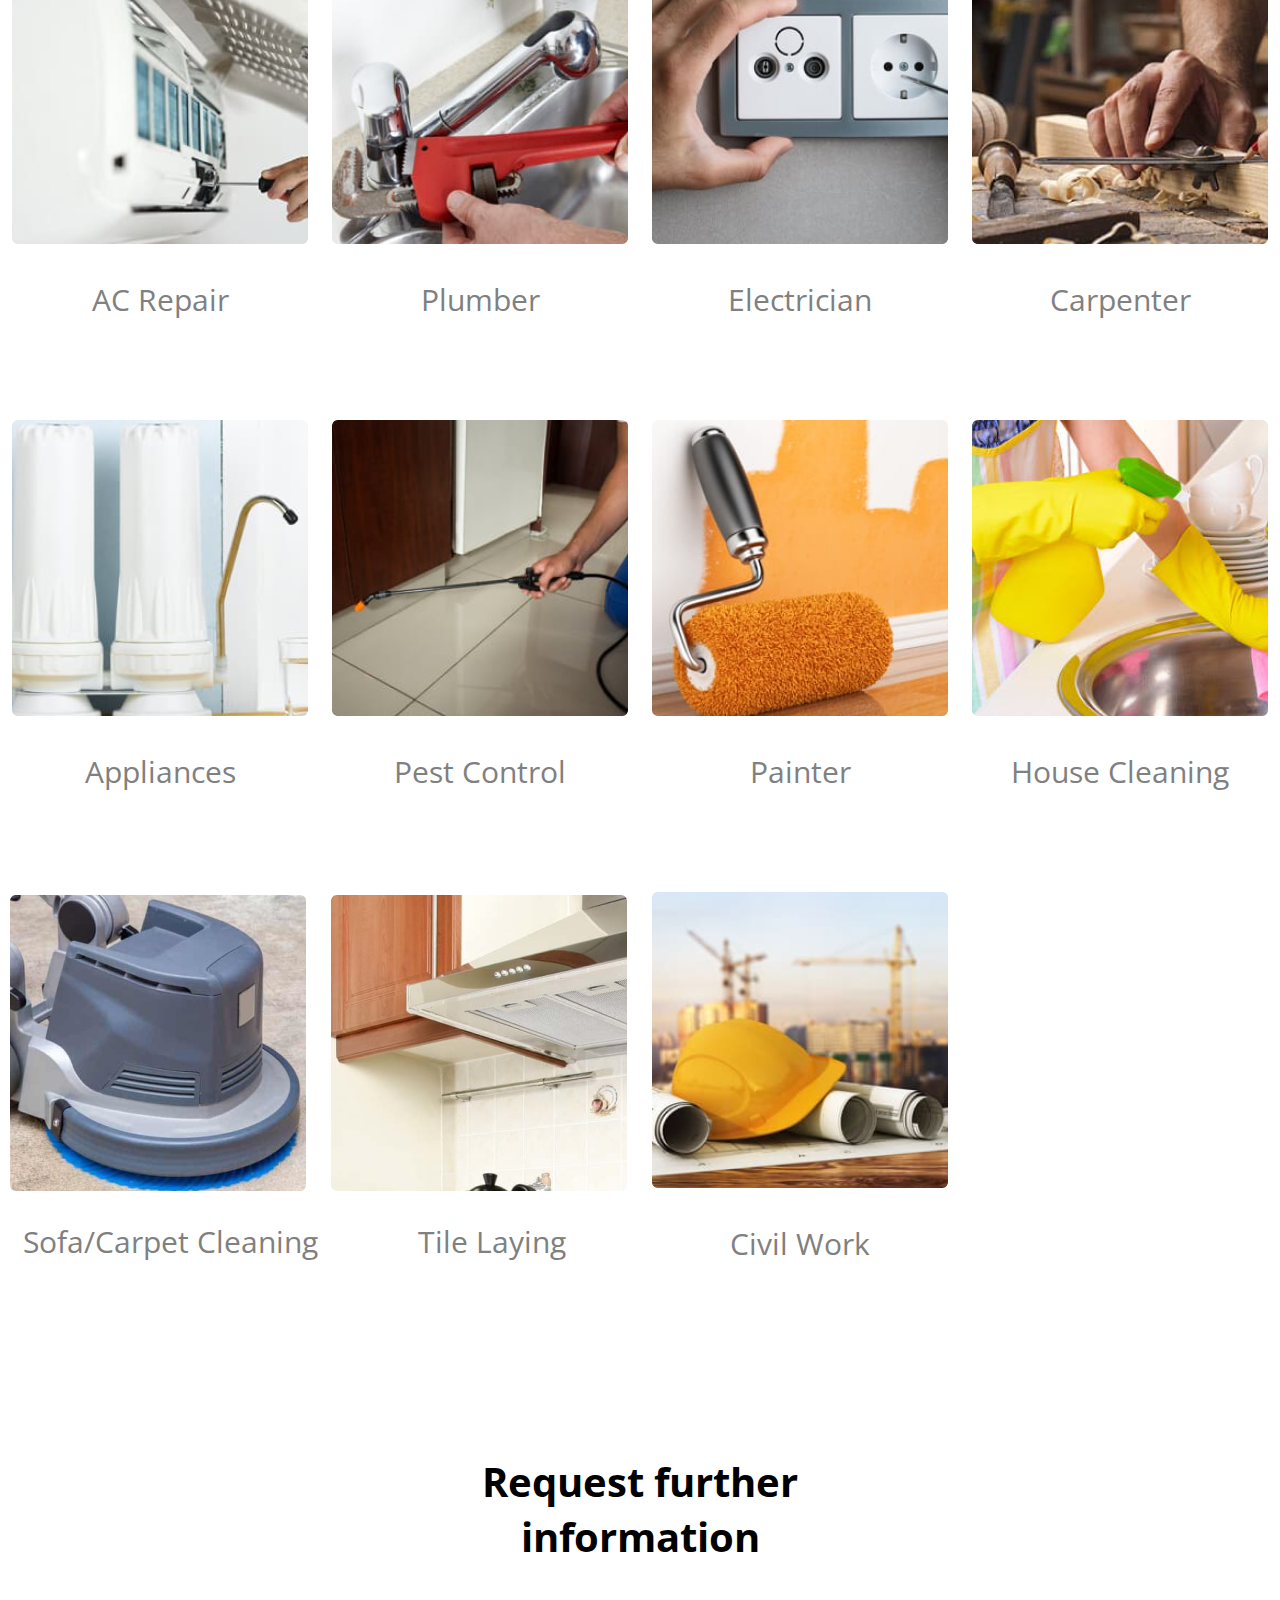
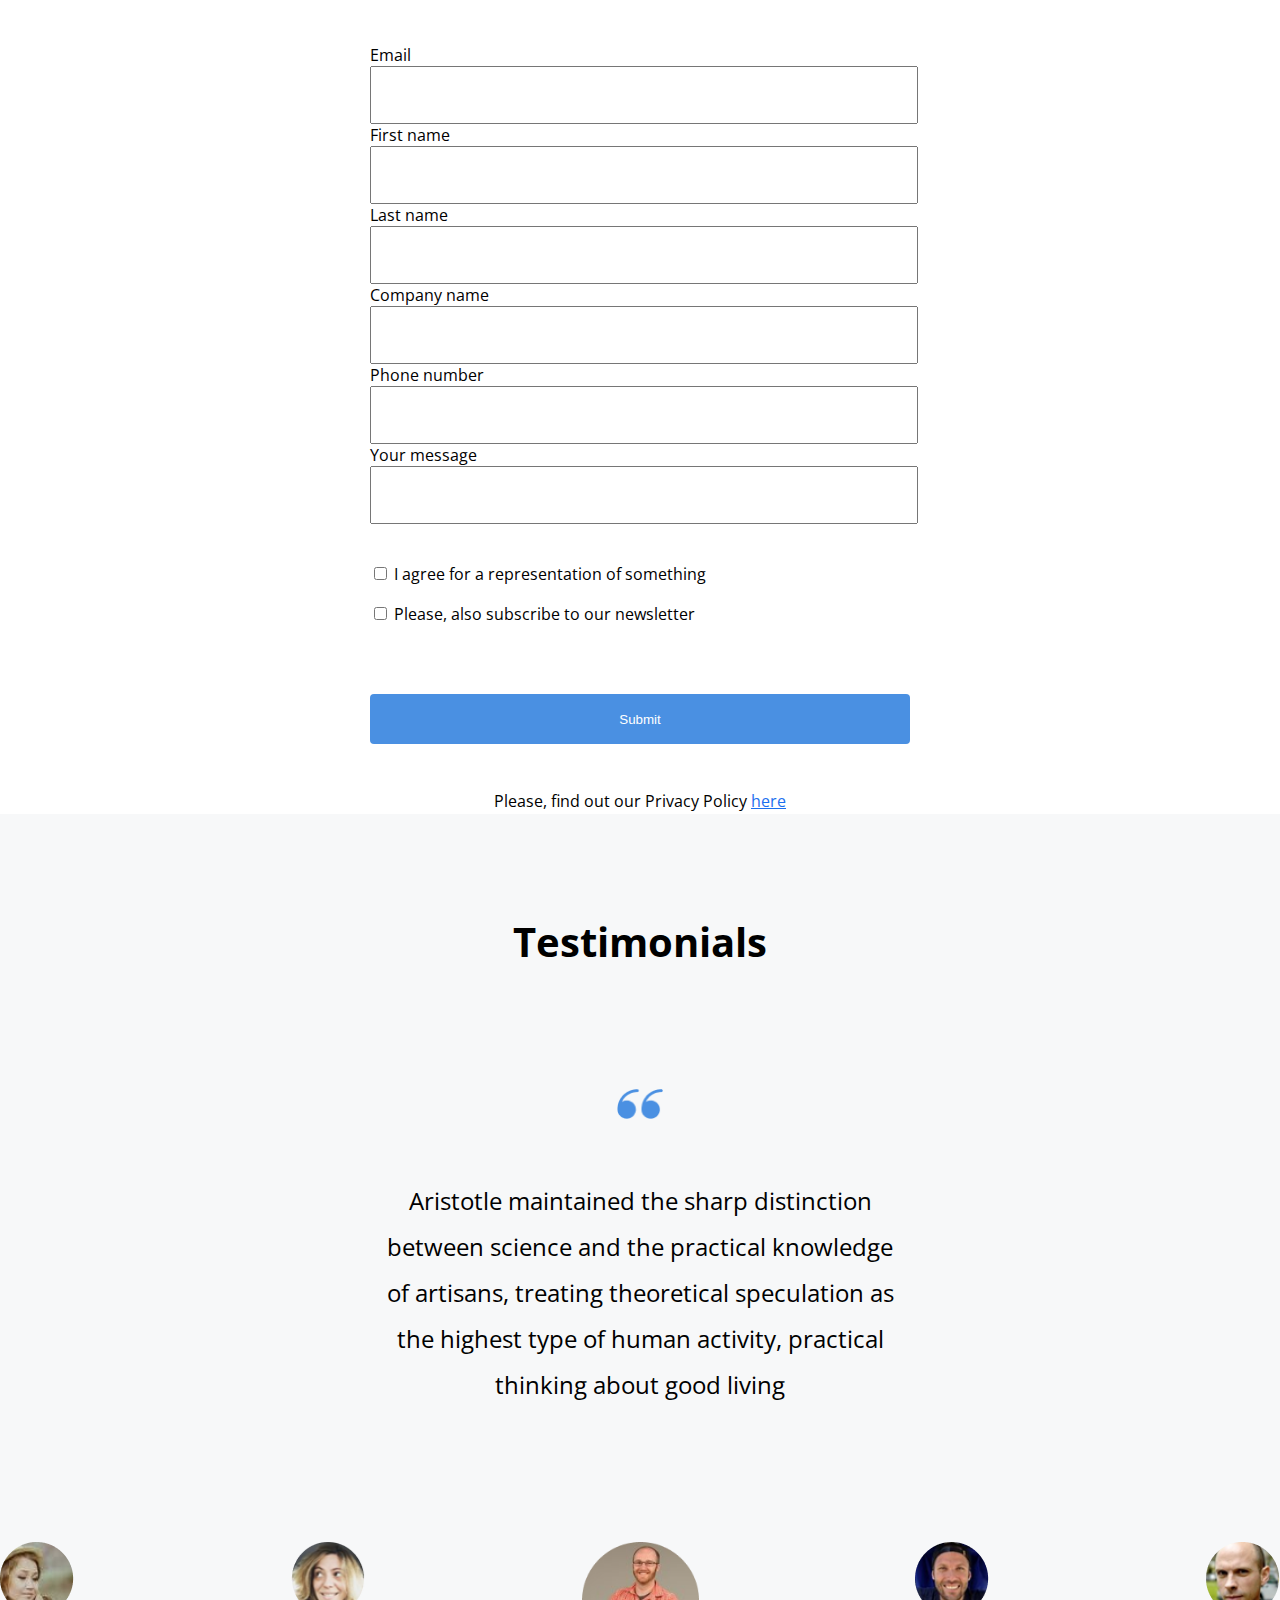
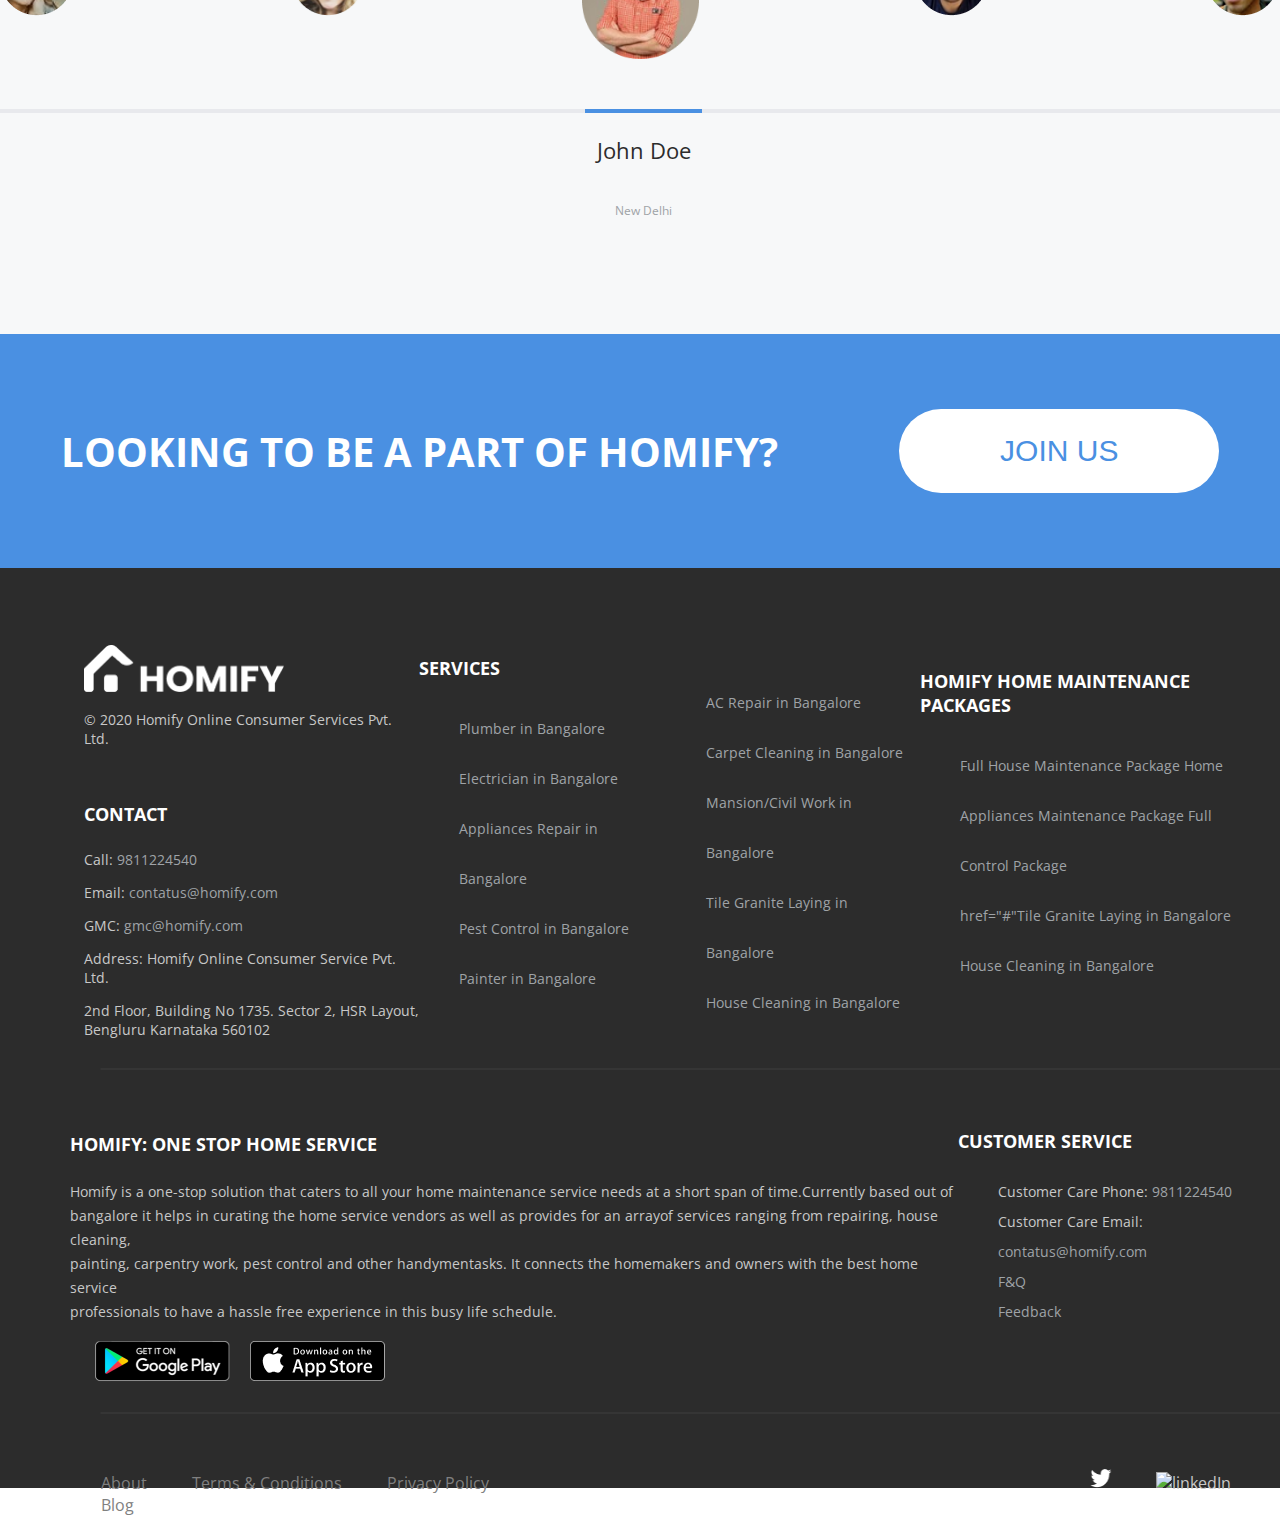
==== commit 6fe0d479: "commit" ====
--- a/index.html
+++ b/index.html
@@ -18,18 +18,18 @@
             </a>
         </div>
         <nav class="main-nav">
-            <a class="nav-element" href="#">Services </a>
+            <a class="nav-element" href="#">Services</a>
             <a class="nav-element" href="#">Homify Maintenance Cover</a>
             <a class="nav-element active" href="#">Login</a>
         </nav>
     </header>
     <main>
-        <section>
-            <div style="background-image: url('./images/./breather-196135.jpg'); background-repeat: no-repeat;">
+        <section class="section1">
+            <div style="background-image: url('./images/./breather-196135.jpg'); background-repeat: no-repeat; background-size: 100% 75%">
                 <div class="search-pod">
                     <input  class="search-input" placeholder="Start your search here. Example: Plumber, Electrician etc." type="text"/>
                     <i>
-                        <img src="./images/search.png" width="30" alt="search" style="margin-left: -60px; margin-bottom: -10px;">
+                        <img class="search-img" src="./images/search.png" alt="search">
                     </i>
                 </div>
 
@@ -60,7 +60,7 @@
         <section>
             <div class="our-services wrapper">
                 <h3>Our Services</h3>
-                <div class="services1stline">
+                <div class="services-line">
                     <div>
                         <img src="./images/1.jpg" width="296" alt="ph1">
                         <p>AC Repair</p>
@@ -78,7 +78,7 @@
                         <p>Carpenter</p>
                     </div>
                 </div>
-                <div class="services2dline">
+                <div class="services-line">
                     <div>
                         <img src="./images/5.png" width="296" alt="ph5">
                         <p>Appliances</p>
@@ -96,13 +96,13 @@
                         <p>House Cleaning</p>
                     </div>
                 </div>  
-                <div class="services3dline">
-                    <div>
-                        <img src="./images/9.png" width="296" alt="ph9" style="padding-right: 25px;">
+                <div class="services2d-line">
+                    <div>
+                        <img class="cards" src="./images/9.png" width="296" alt="ph9">
                         <p>Sofa/Carpet Cleaning</p>
                     </div>
                     <div>
-                        <img src="./images/10.png" width="296" alt="ph10" style="padding-right: 25px;">
+                        <img class="cards" src="./images/10.png" width="296" alt="ph10">
                         <p>Tile Laying</p>
                     </div>
                     <div>
@@ -117,26 +117,26 @@
                 <h3>Request further information</h3>
                 <div>
                     <form>
-                        <form class="fields" action="https://qna.habr.com/question/ivc" method="POST" autocomplete="off" style="padding-left: 20%; padding-right: 20%;">
+                        <form class="fields" action="https://qna.habr.com/question/ivc" method="POST" autocomplete="off">
                             <label for="email">Email</label><br>
-                            <input type="email" id="email" name="email" style="width: 100%; height: 52px"><br>
+                            <input class="input-field" type="email" id="email" name="email"><br>
 
                             <label for="firstname">First name</label><br />
-                            <input type="text" id="firstname" name="firstname" style="width: 100%; height: 52px;"><br>
+                            <input class="input-field" type="text" id="firstname" name="firstname"><br>
 
                             <label for="lastname">Last name</label><br>
-                            <input type="text" id="lastname" name="lastname" style="width: 100%; height: 52px;"><br>
+                            <input class="input-field" type="text" id="lastname" name="lastname"><br>
 
                             <label for="companyname">Company name</label><br>
-                            <input type="text" id="companyname" name="companyname" style="width: 100%; height: 52px;"><br> 
+                            <input class="input-field" type="text" id="companyname" name="companyname"><br> 
 
                             <label for="phonenumber">Phone number</label><br>
-                            <input type="number" id="phonenumber" name="phonenumber" style="width: 100%; height: 52px;"><br>
+                            <input class="input-field" type="number" id="phonenumber" name="phonenumber"><br>
 
                             <label for="yourmessage">Your message</label><br>
-                            <input type="text" id="yourmessage" name="yourmessage" style="width: 100%; height: 52px;"><br> 
-
-                            <div class="checkbox" style="margin-top: 30px; line-height: 40px;">
+                            <input class="input-field" type="text" id="yourmessage" name="yourmessage"><br> 
+
+                            <div class="checkbox">
                                 <input type="checkbox" id="terms" name="terms" />
                                 <label for="terms">I agree for a representation of something</label><br>
 
@@ -145,7 +145,7 @@
                             </div>
                         </form>
                         <div class="buttonsumbit">
-                            <input type="submit" value="Submit" style="width: 700px; height: 50px; background-color: #4A90E2; border-radius: 4px; border: #4A90E2; color: #ffffff; margin-top: 60px; margin-bottom: 30px;"/>
+                            <input class="button-sumbit" type="submit" value="Submit"/>
                         </div>
                     </div>
                 <div class="text-please">
@@ -156,7 +156,7 @@
 
         <section>
             <div style="background-image: url('./images/light blue background.png');">
-                <div class="Testimonials wrapper">
+                <div class="testimonials wrapper">
                     <h3>Testimonials</h3>
                     <div>
                         <img src="./images/Icon.png" width="46" height="30" alt="icon-quotes">
@@ -168,22 +168,32 @@
                             thinking about good living </p>
                         </div>
                     </div>
-                    <div class="photos" style="text-align: center;">
+                    <div class="photos">
                         <img src="./images/Photo 1.png" width="74px;" height="74px" alt="people1">
                         <img src="./images/Photo 2.png" width="74px;" height="74px" alt="people2">
-                        <img src="./images/Photo3.png" width="117px;" height="117px" alt="people3">
+                        <img class="image active" src="./images/Photo3.png" width="117px;" height="117px" alt="people3">
                         <img src="./images/Photo 4.png" width="74px;" height="74px" alt="people4">
                         <img src="./images/Photo 5.png" width="74px;" height="74px" alt="people5">
                     </div>
 
-                    <img src="./images/Group 10.png" width="1280" height="4" style="padding-top: 70px;">
-
-                    <div class="bottomtext1">
-                        <p>John Doe</p>
-                    </div>
-                    <div class="bottomtext2">
-                        <p>New Delhi</p>
-                    </div>
+                    <div class="container">
+                        <div class="main-border">
+                        <div class="shink"> </div>
+                        <div class="shink"> </div>
+                        <div class="shink active"> 
+                            <div class="blue-border"></div>
+                            <div class="bottomtext1">
+                                <p>John Doe</p>
+                            </div>
+                            <div class="bottomtext2">
+                                <p>New Delhi</p>
+                            </div>
+                        </div>
+                        <div class="shink"> </div>
+                        <div class="shink"> </div>
+                        </div>
+                    </div>
+
                 </div>
             </div>
         </section>
@@ -193,7 +203,7 @@
                 <div class="looking-to-be-a-part-of-Homify">
                     <h3>LOOKING TO BE A PART OF HOMIFY?</h3>
                     <div>
-                        <button type="button" style="width: 320px; height: 84px; background-color: #ffffff; border-radius: 42px; border-color: #ffffff; color: #4A90E2; font-size: 30px; border: none;"> JOIN US </button>
+                        <button class="joinus-button" type="button" > JOIN US </button>
                     </div>
                 </div>
             </div>
@@ -206,45 +216,45 @@
             <div class="footer">
                 <div class="line1">
                 <div class="logo">
-                    <img src="./images/./Logo white.png" width="200" alt="logo" height="47" style="padding-top: 77px;">
+                    <img class="footer-photo" src="./images/./Logo white.png" alt="logo" height="47">
                     <p>© 2020 Homify Online Consumer Services Pvt. Ltd.</p>
                         <h4>CONTACT</h4>
-                        <p>Call : <a href="all:9811224540">9811224540</a></p>
-                        <p>Email: <a href="email:contatus@homify.com">contatus@homify.com</a></p>
-                        <p>GMC : <a href="gmc@homify.com">gmc@homify.com</a></p>
+                        <p>Call: <a href="tel:9811224540">9811224540</a></p>
+                        <p>Email: <a href="mailto:contatus@homify.com">contatus@homify.com</a></p>
+                        <p>GMC: <a href="mailto:gmc@homify.com">gmc@homify.com</a></p>
                         <p>Address: Homify Online Consumer Service Pvt. Ltd.</p> 
                         <p>2nd Floor, Building No 1735. Sector 2, HSR Layout,<br> Bengluru Karnataka 560102</p>        
                 </div>
  
                 <div>
                     <h4>SERVICES</h4>
-                    <ul style="list-style-type: none; line-height: 50px;"> 
-                        <li><a>Plumber in Bangalore</a></li>
-                        <li><a>Electrician in Bangalore</a></li>
-                        <li><a>Appliances Repair in Bangalore </a></li>
-                        <li><a>Pest Control in Bangalore</a></li>
-                        <li><a>Painter in Bangalore</a></li>
+                    <ul class="footer-line1"> 
+                        <li><a href="#">Plumber in Bangalore</a></li>
+                        <li><a href="#">Electrician in Bangalore</a></li>
+                        <li><a href="#">Appliances Repair in Bangalore </a></li>
+                        <li><a href="#">Pest Control in Bangalore</a></li>
+                        <li><a href="#">Painter in Bangalore</a></li>
                     </ul>
                 </div>
 
                 <div>
-                    <ul style="list-style-type: none; line-height: 50px;">
-                        <li><a>AC Repair in Bangalore</a></li>
-                        <li><a>Carpet Cleaning in Bangalore</a></li>
-                        <li><a>Mansion/Civil Work in Bangalore</a></li>
-                        <li><a>Tile Granite Laying in Bangalore</a></li>
-                        <li><a>House Cleaning in Bangalore</a></li>
+                    <ul class="footer-line11">
+                        <li><a href="#">AC Repair in Bangalore</a></li>
+                        <li><a href="#">Carpet Cleaning in Bangalore</a></li>
+                        <li><a href="#">Mansion/Civil Work in Bangalore</a></li>
+                        <li><a href="#">Tile Granite Laying in Bangalore</a></li>
+                        <li><a href="#">House Cleaning in Bangalore</a></li>
                     </ul>
                 </div>
 
                 <div>
                     <h4>HOMIFY HOME MAINTENANCE PACKAGES</h4>
-                    <ul style="list-style-type: none; line-height: 50px;">
-                        <li><a>Full House Maintenance Package Home</a></li>
-                        <li><a>Appliances Maintenance Package Full</a></li>
-                        <li><a>Control Package</a></li>
-                        <li><a>Tile Granite Laying in Bangalore</a></li>
-                        <li><a>House Cleaning in Bangalore</a></li>
+                    <ul class="footer-line1">
+                        <li><a href="#">Full House Maintenance Package Home</a></li>
+                        <li><a href="#">Appliances Maintenance Package Full</a></li>
+                        <li><a href="#">Control Package</a></li>
+                        <li><a> href="#"Tile Granite Laying in Bangalore</a></li>
+                        <li><a href="#">House Cleaning in Bangalore</a></li>
                     </ul>
                 </div>
                 </div>
@@ -268,9 +278,9 @@
 
                 <div>
                     <h4>CUSTOMER SERVICE</h4>
-                    <ul style="list-style-type: none; line-height: 30px;">
-                        <li><a>Customer Care Phone: 9811224540</a></li>
-                        <li><a>Customer Care Email: contatus@homify.com</a></li>
+                    <ul class="footer-line2">
+                        <li>Customer Care Phone: <a href="tel:9811224540">9811224540</a></li>
+                        <li>Customer Care Email: <a href="mailto:contatus@homify.com">contatus@homify.com</a></li>
                         <li><a>F&Q</a></li>
                         <li><a>Feedback</a></li>
                     </ul>
@@ -278,7 +288,7 @@
                 </div>
 
             <div class="buttons">
-                <input type="image" src="./images/./google-play-badge.png" name="button" style="padding-right: 20px;"/>
+                <input type="image" src="./images/./google-play-badge.png" name="button" style="margin-right: 20px; margin-left: -10px;"/>
                 <input type="image" src="./images/./Group 2.png" name="button"/>
             </div>
             
@@ -296,8 +306,8 @@
 
                 <div class="img">
                         <img src="./images/twitter.png" width="22" height="20" alt="twitter">
-                        <img src="./images/Linked-in.png" width="20" height="20" style="padding-left: 40px;" alt="linkedIn">
-                        <img src="./images/pininterest.png" width="15" height="20" style="padding-left: 40px;" alt="pinterest">
+                        <img class="icons" src="./images/Linked-in.png" width="20" height="20" alt="linkedIn">
+                        <img class="icons" src="./images/pininterest.png" width="15" height="20" alt="pinterest">
                 </div>
                 </div>
     </footer>
@@ -316,8 +326,7 @@
                     type="text"
                     placeholder="Username/Email"
                     tabindex="4"
-                    style="width: 290px;
-                    height: 30px;"
+                    style="width: 290px; height: 30px; margin-bottom: 20px;"
                 />
                 <input
                     type="password"
--- a/styles/index.css
+++ b/styles/index.css
@@ -2,6 +2,7 @@
     background-color: #ffffff;
     font-family: 'Open Sans', sans-serif;
     width: 100%;
+    margin: 0;
 }
 
 header{
@@ -42,8 +43,17 @@
     color: #808080;
 }
 
+.nav-element:hover{
+    opacity: 0.8;
+}
+
 .nav-element.active:visited{
     color: #4A90E2; 
+}
+
+.section1{
+    background-repeat: no-repeat; 
+    background-size: 100% 75%;
 }
 
 .search-pod{
@@ -64,6 +74,13 @@
     font-size: 24px;
     padding-left: 90px;
 }
+
+.search-img{
+    width: 30px;
+    margin-left: -60px;
+    margin-bottom: -10px;
+}
+
 .why-with-us{
     margin-top: 296px;
     background-color: #ffffff;
@@ -111,7 +128,7 @@
     height: 1400px;
  }
 
- .services1stline{
+ .services-line{
     display: flex;
     justify-content: space-around;
     flex-direction: row;
@@ -119,38 +136,28 @@
     padding-bottom: 70px;
  }
 
- .services1stline p{
+ .services-line p{
     color: #808080;
     text-align: center;
     font-size: 30px;
  }
 
- .services2dline{
-    display: flex;
-    justify-content: space-around;
-    flex-direction: row;
-    align-items: center;
-    padding-bottom: 70px;
- }
-
- .services2dline p{
+ .services2d-line{
+    display: flex;
+    justify-content: flex-start;
+    flex-direction: row;
+    align-items: center;
+    padding-left: 10px;
+ }
+
+ .services2d-line p{
     color: #808080;
     text-align: center;
     font-size: 30px;
  }
 
- .services3dline{
-    display: flex;
-    justify-content: flex-start;
-    flex-direction: row;
-    align-items: center;
-    padding-left: 10px;
- }
-
- .services3dline p{
-    color: #808080;
-    text-align: center;
-    font-size: 30px;
+ .cards{
+    padding-right: 25px;
  }
 
  .requeest-further-information{
@@ -167,16 +174,41 @@
     padding-bottom: 40px;
  }
 
+ .fields{
+    padding-left: 20%;
+    padding-right: 20%;
+ }
+
+ .input-field{
+    width: 100%; 
+    height: 52px;
+ }
+
+.checkbox{
+    margin-top: 30px; 
+    line-height: 40px;
+}
+
  .buttonsumbit{
     display: flex;
  }
 
+ .button-sumbit{
+    width: 700px; 
+    height: 50px; 
+    background-color: #4A90E2; 
+    border-radius: 4px; 
+    border: #4A90E2; 
+    color: #ffffff; 
+    margin-top: 60px; 
+    margin-bottom: 30px;
+ }
 
  .text-please{
     text-align: center;
  }
 
-.Testimonials {
+.testimonials {
     text-align: center;
     height: 1120px;
 }
@@ -188,16 +220,49 @@
     padding-bottom: 110px;
 }
 
-.Testimonials h3{
+.testimonials h3{
     text-align: center;
     padding-top: 100px;
     font-size: 40px;
     padding-bottom: 80px;
 }
 
+.container{
+    display: flex;
+    justify-content: space-between;
+    position: relative;
+    margin-top: 50px;
+}
+
+.shink{
+    width: 74px;
+    z-index: 1;
+}
+
+.shink.active{
+    width: 117px;
+    margin-left: 585px;
+}
+
+.shink.active .blue-border{
+    width: 100%;
+    background-color: #4A90E2;
+    height: 4px;
+}
+
+.main-border{
+    position: absolute;
+    height: 4px;
+    background-color: #E8E9ED;
+    top: 0;
+    left: 0;
+    width: 100%;
+}
+
 .photos{
     display: flex;
     justify-content: space-between;
+    text-align: center;
 }
 
 .bottomtext1 p{
@@ -224,11 +289,42 @@
     color: #ffffff;
 }
 
+.joinus-button{
+    width: 320px; 
+    height: 84px; 
+    background-color: #ffffff; 
+    border-radius: 42px; 
+    border-color: #ffffff; 
+    color: #4A90E2; 
+    font-size: 30px; 
+    border: none;
+}
+
 .logo{
     margin-left: 84px;
     color: #C8C8C8;
 }
 
+.footer-photo{
+    padding-top: 77px;
+    width: 200px;
+}
+
+.footer-line1{
+    list-style-type: none; 
+    line-height: 50px;
+}
+
+.footer-line11{
+    margin-top: 100px;
+    list-style-type: none; 
+    line-height: 50px;
+}
+
+.footer-line2{
+    list-style-type: none; 
+    line-height: 30px;
+}
 
 h4{
     font-size: 18px;
@@ -253,6 +349,11 @@
     color: #9FA3A7;
 }
 
+.footer-line2 a{
+    text-decoration: none;
+    color: #9FA3A7;
+}
+
 .line1 h4{
     padding-top: 30px;
 }
@@ -291,9 +392,29 @@
     padding-left: 60px;
 }
 
+.icons{
+    padding-left: 40px;
+}
+
 .img{
     padding-left: 550px;
 }
+
+
+
+
+
+
+
+
+
+
+
+
+
+
+
+
 
 
 /* Стили для попапа */
--- a/styles/index.css
+++ b/styles/index.css
@@ -2,6 +2,7 @@
     background-color: #ffffff;
     font-family: 'Open Sans', sans-serif;
     width: 100%;
+    margin: 0;
 }
 
 header{
@@ -42,8 +43,17 @@
     color: #808080;
 }
 
+.nav-element:hover{
+    opacity: 0.8;
+}
+
 .nav-element.active:visited{
     color: #4A90E2; 
+}
+
+.section1{
+    background-repeat: no-repeat; 
+    background-size: 100% 75%;
 }
 
 .search-pod{
@@ -64,6 +74,13 @@
     font-size: 24px;
     padding-left: 90px;
 }
+
+.search-img{
+    width: 30px;
+    margin-left: -60px;
+    margin-bottom: -10px;
+}
+
 .why-with-us{
     margin-top: 296px;
     background-color: #ffffff;
@@ -111,7 +128,7 @@
     height: 1400px;
  }
 
- .services1stline{
+ .services-line{
     display: flex;
     justify-content: space-around;
     flex-direction: row;
@@ -119,38 +136,28 @@
     padding-bottom: 70px;
  }
 
- .services1stline p{
+ .services-line p{
     color: #808080;
     text-align: center;
     font-size: 30px;
  }
 
- .services2dline{
-    display: flex;
-    justify-content: space-around;
-    flex-direction: row;
-    align-items: center;
-    padding-bottom: 70px;
- }
-
- .services2dline p{
+ .services2d-line{
+    display: flex;
+    justify-content: flex-start;
+    flex-direction: row;
+    align-items: center;
+    padding-left: 10px;
+ }
+
+ .services2d-line p{
     color: #808080;
     text-align: center;
     font-size: 30px;
  }
 
- .services3dline{
-    display: flex;
-    justify-content: flex-start;
-    flex-direction: row;
-    align-items: center;
-    padding-left: 10px;
- }
-
- .services3dline p{
-    color: #808080;
-    text-align: center;
-    font-size: 30px;
+ .cards{
+    padding-right: 25px;
  }
 
  .requeest-further-information{
@@ -167,16 +174,41 @@
     padding-bottom: 40px;
  }
 
+ .fields{
+    padding-left: 20%;
+    padding-right: 20%;
+ }
+
+ .input-field{
+    width: 100%; 
+    height: 52px;
+ }
+
+.checkbox{
+    margin-top: 30px; 
+    line-height: 40px;
+}
+
  .buttonsumbit{
     display: flex;
  }
 
+ .button-sumbit{
+    width: 700px; 
+    height: 50px; 
+    background-color: #4A90E2; 
+    border-radius: 4px; 
+    border: #4A90E2; 
+    color: #ffffff; 
+    margin-top: 60px; 
+    margin-bottom: 30px;
+ }
 
  .text-please{
     text-align: center;
  }
 
-.Testimonials {
+.testimonials {
     text-align: center;
     height: 1120px;
 }
@@ -188,16 +220,49 @@
     padding-bottom: 110px;
 }
 
-.Testimonials h3{
+.testimonials h3{
     text-align: center;
     padding-top: 100px;
     font-size: 40px;
     padding-bottom: 80px;
 }
 
+.container{
+    display: flex;
+    justify-content: space-between;
+    position: relative;
+    margin-top: 50px;
+}
+
+.shink{
+    width: 74px;
+    z-index: 1;
+}
+
+.shink.active{
+    width: 117px;
+    margin-left: 585px;
+}
+
+.shink.active .blue-border{
+    width: 100%;
+    background-color: #4A90E2;
+    height: 4px;
+}
+
+.main-border{
+    position: absolute;
+    height: 4px;
+    background-color: #E8E9ED;
+    top: 0;
+    left: 0;
+    width: 100%;
+}
+
 .photos{
     display: flex;
     justify-content: space-between;
+    text-align: center;
 }
 
 .bottomtext1 p{
@@ -224,11 +289,42 @@
     color: #ffffff;
 }
 
+.joinus-button{
+    width: 320px; 
+    height: 84px; 
+    background-color: #ffffff; 
+    border-radius: 42px; 
+    border-color: #ffffff; 
+    color: #4A90E2; 
+    font-size: 30px; 
+    border: none;
+}
+
 .logo{
     margin-left: 84px;
     color: #C8C8C8;
 }
 
+.footer-photo{
+    padding-top: 77px;
+    width: 200px;
+}
+
+.footer-line1{
+    list-style-type: none; 
+    line-height: 50px;
+}
+
+.footer-line11{
+    margin-top: 100px;
+    list-style-type: none; 
+    line-height: 50px;
+}
+
+.footer-line2{
+    list-style-type: none; 
+    line-height: 30px;
+}
 
 h4{
     font-size: 18px;
@@ -253,6 +349,11 @@
     color: #9FA3A7;
 }
 
+.footer-line2 a{
+    text-decoration: none;
+    color: #9FA3A7;
+}
+
 .line1 h4{
     padding-top: 30px;
 }
@@ -291,9 +392,29 @@
     padding-left: 60px;
 }
 
+.icons{
+    padding-left: 40px;
+}
+
 .img{
     padding-left: 550px;
 }
+
+
+
+
+
+
+
+
+
+
+
+
+
+
+
+
 
 
 /* Стили для попапа */
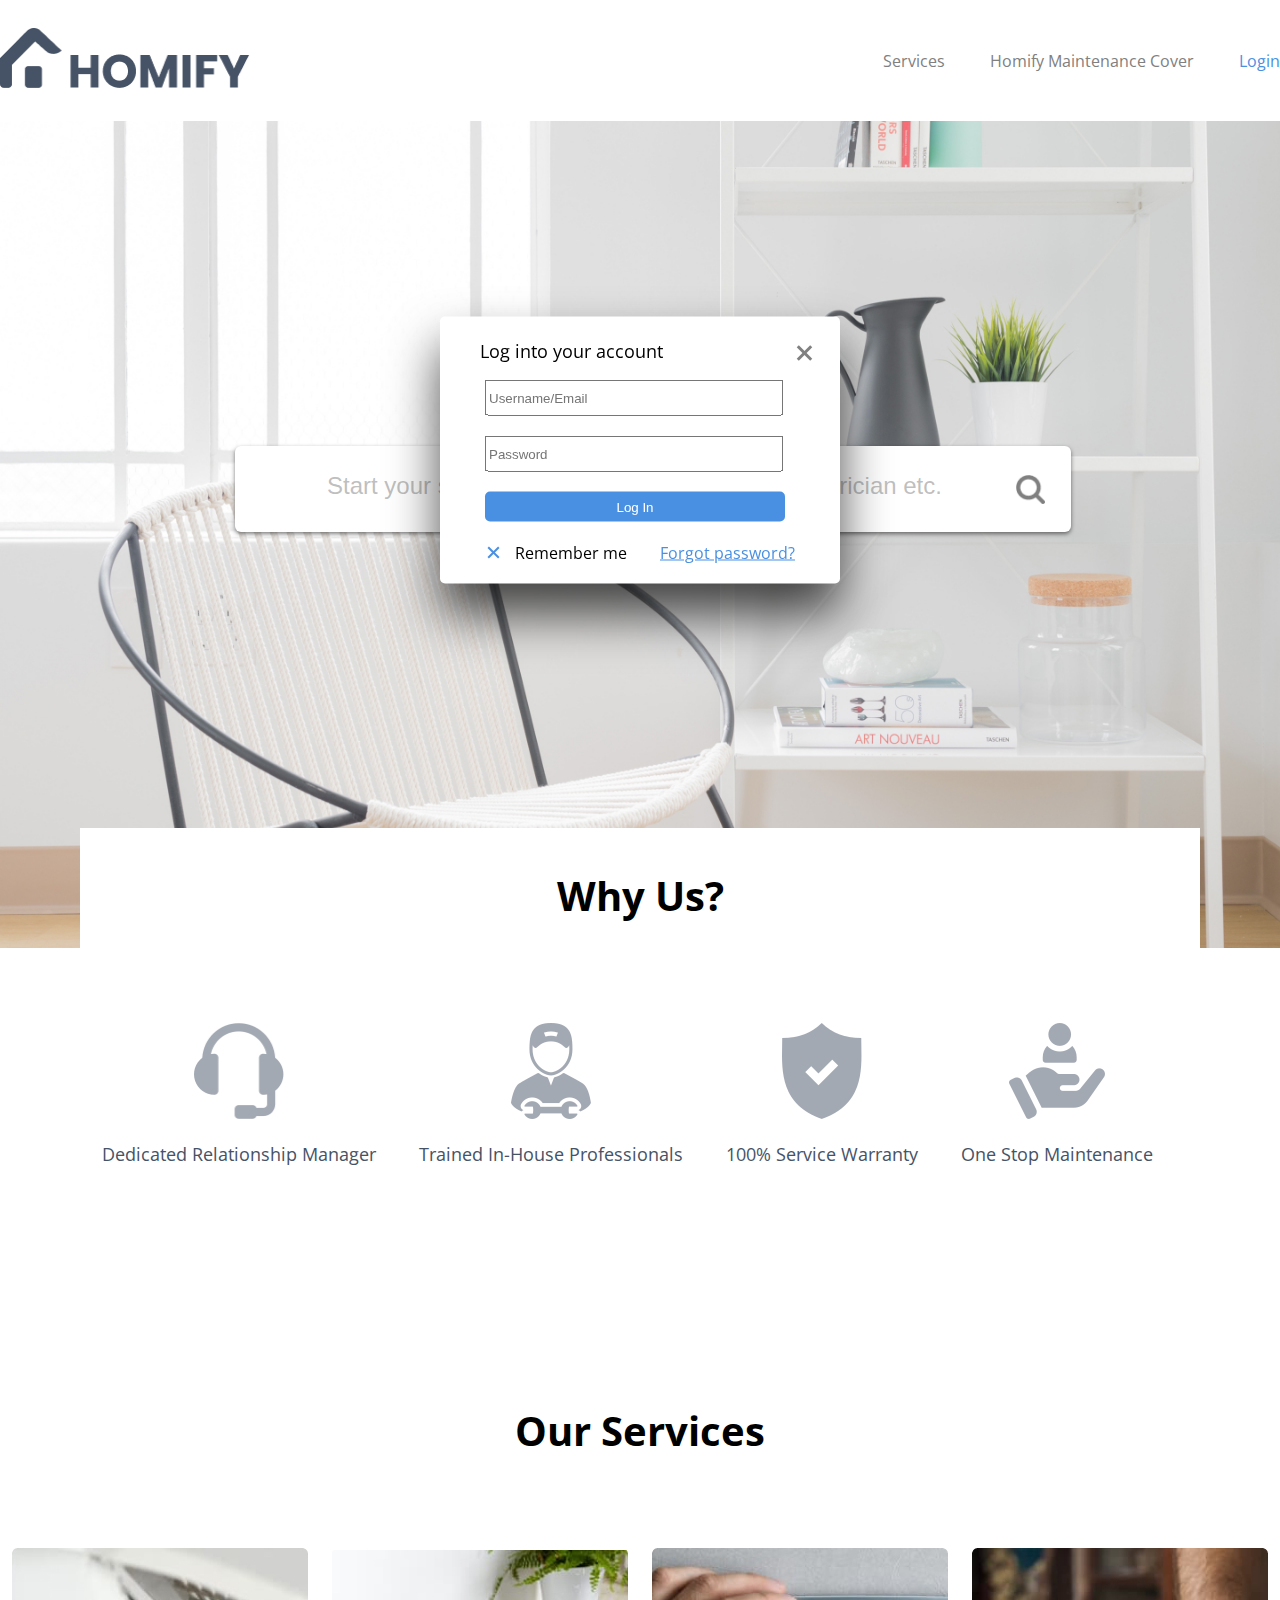
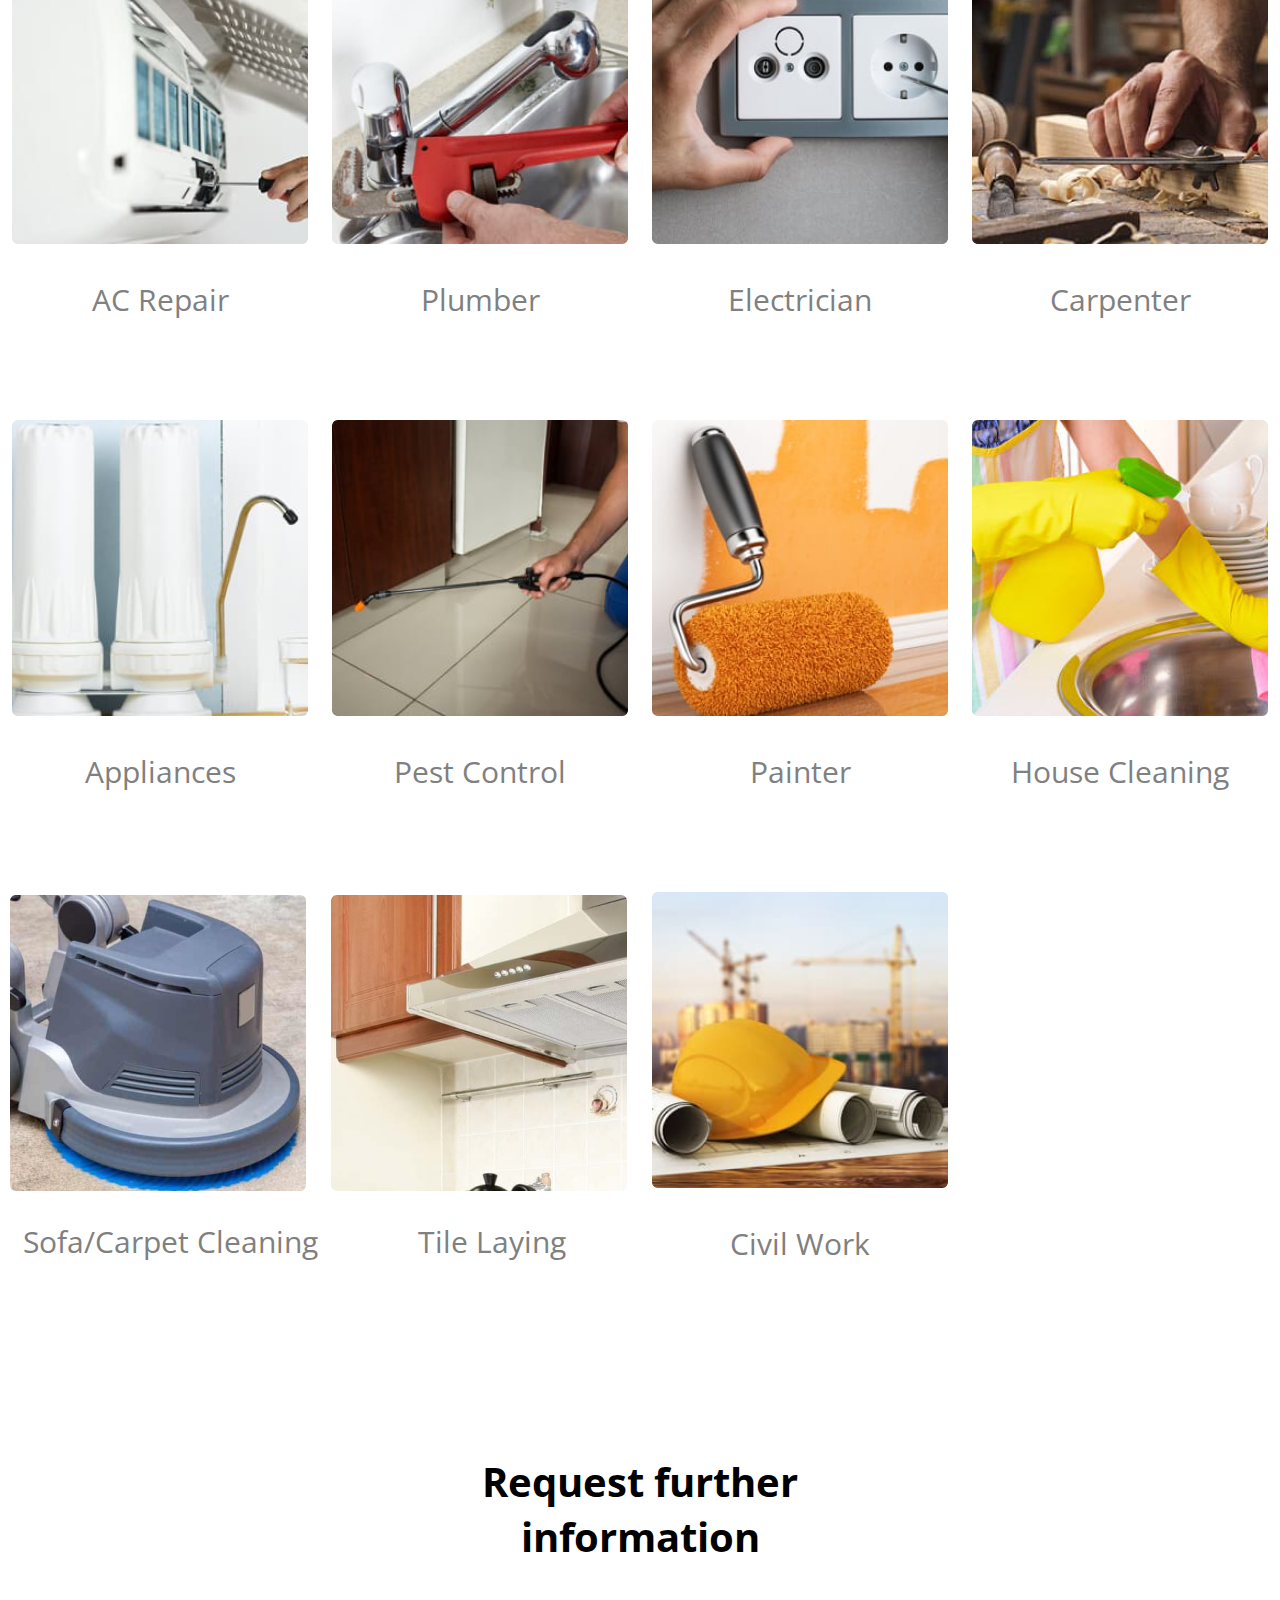
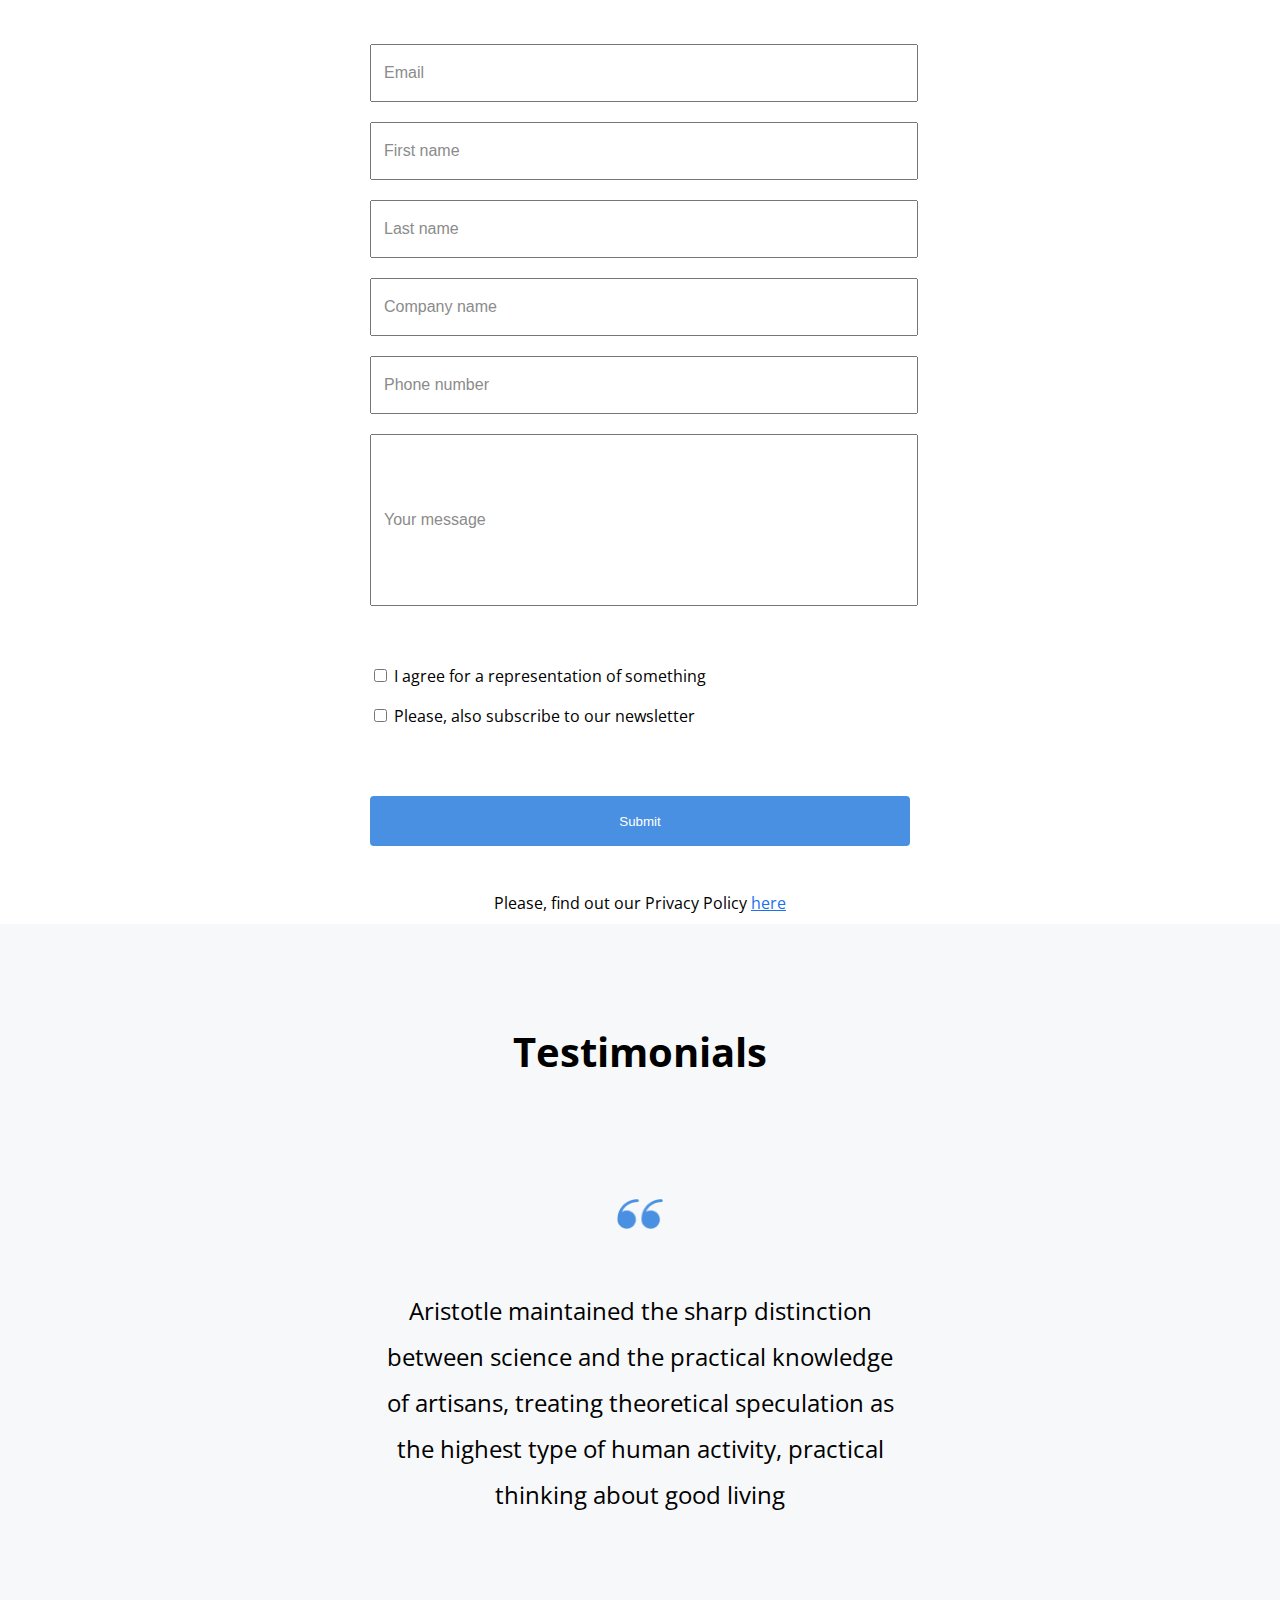
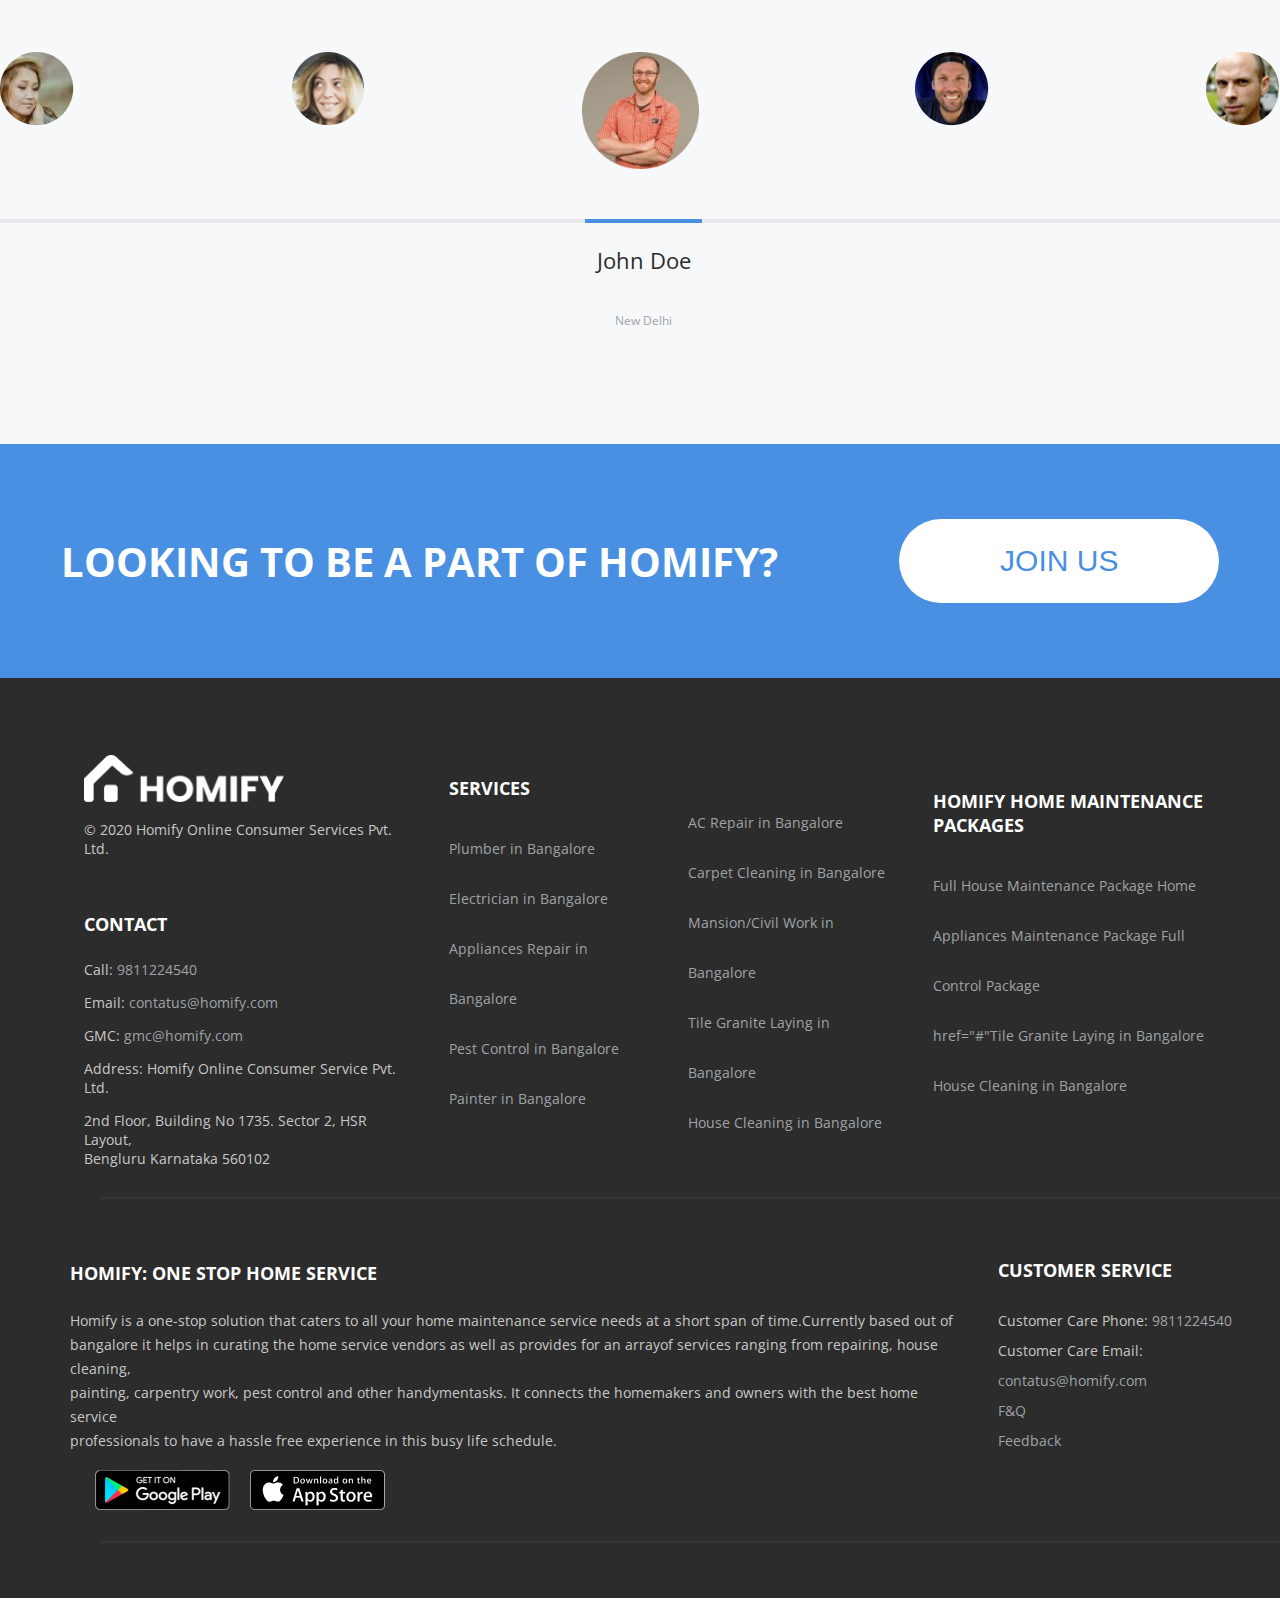
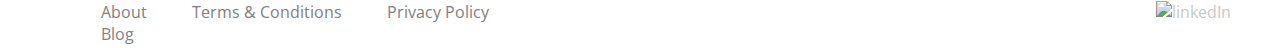
==== commit 4630d395: "commit" ====
--- a/index.html
+++ b/index.html
@@ -23,6 +23,20 @@
             <a class="nav-element active" href="#">Login</a>
         </nav>
     </header>
+
+
+
+<script>
+    var nav = document.querySelector('header > nav');
+    var link = document.getElementById('login');
+    var listItems = document.getElementsByClassName('header-menu_list-item');
+    var image = document.getElementsByTagName('img');
+</script>
+
+
+
+
+
     <main>
         <section class="section1">
             <div style="background-image: url('./images/./breather-196135.jpg'); background-repeat: no-repeat; background-size: 100% 75%">
@@ -118,23 +132,17 @@
                 <div>
                     <form>
                         <form class="fields" action="https://qna.habr.com/question/ivc" method="POST" autocomplete="off">
-                            <label for="email">Email</label><br>
-                            <input class="input-field" type="email" id="email" name="email"><br>
-
-                            <label for="firstname">First name</label><br />
-                            <input class="input-field" type="text" id="firstname" name="firstname"><br>
-
-                            <label for="lastname">Last name</label><br>
-                            <input class="input-field" type="text" id="lastname" name="lastname"><br>
-
-                            <label for="companyname">Company name</label><br>
-                            <input class="input-field" type="text" id="companyname" name="companyname"><br> 
-
-                            <label for="phonenumber">Phone number</label><br>
-                            <input class="input-field" type="number" id="phonenumber" name="phonenumber"><br>
-
-                            <label for="yourmessage">Your message</label><br>
-                            <input class="input-field" type="text" id="yourmessage" name="yourmessage"><br> 
+                            <input class="input-field" type="email" id="email" name="email" placeholder="Email"><br>
+
+                            <input class="input-field" type="text" id="firstname" name="firstname" placeholder="First name"><br>
+
+                            <input class="input-field" type="text" id="lastname" name="lastname" placeholder="Last name"><br>
+
+                            <input class="input-field" type="text" id="companyname" name="companyname" placeholder="Company name"><br> 
+
+                            <input class="input-field" type="number" id="phonenumber" name="phonenumber" placeholder="Phone number"><br>
+
+                            <input class="input-field1" type="text" id="yourmessage" name="yourmessage" placeholder="Your message"><br> 
 
                             <div class="checkbox">
                                 <input type="checkbox" id="terms" name="terms" />
@@ -226,7 +234,7 @@
                         <p>2nd Floor, Building No 1735. Sector 2, HSR Layout,<br> Bengluru Karnataka 560102</p>        
                 </div>
  
-                <div>
+                <div class="line-left">
                     <h4>SERVICES</h4>
                     <ul class="footer-line1"> 
                         <li><a href="#">Plumber in Bangalore</a></li>
@@ -247,7 +255,7 @@
                     </ul>
                 </div>
 
-                <div>
+                <div class="line-left">
                     <h4>HOMIFY HOME MAINTENANCE PACKAGES</h4>
                     <ul class="footer-line1">
                         <li><a href="#">Full House Maintenance Package Home</a></li>
@@ -276,7 +284,7 @@
                         professionals to have a hassle free experience in this busy life schedule.</p> <!-- Разделение текста здесь будет при помощи ограницения длинны блока, не нужно использовать здесть <br>-->
                 </div>
 
-                <div>
+                <div class="line-left">
                     <h4>CUSTOMER SERVICE</h4>
                     <ul class="footer-line2">
                         <li>Customer Care Phone: <a href="tel:9811224540">9811224540</a></li>
--- a/styles/index.css
+++ b/styles/index.css
@@ -113,6 +113,7 @@
 
 .onecard p{
     color: #465366;
+    font-size: 18px;
 }
 
 .our-services h3{
@@ -164,7 +165,7 @@
     text-align: left;
     margin-left: 370px;
     margin-right: 370px;
-    height: 1040px;
+    height: 1150px;
  }
 
  .requeest-further-information h3{
@@ -177,11 +178,32 @@
  .fields{
     padding-left: 20%;
     padding-right: 20%;
+    
  }
 
  .input-field{
     width: 100%; 
     height: 52px;
+    margin-bottom: 20px;
+ }
+
+ .input-field1{
+    width: 100%; 
+    height: 166px;
+    margin-bottom: 20px;
+ }
+
+ .input-field::placeholder{
+    padding-left: 10px;
+    color: #8B8B8B;
+    font-size: 16px;
+ }
+
+ .input-field1::placeholder{
+    padding-left: 10px;
+    color: #8B8B8B;
+    font-size: 16px;
+    padding-top: 10px;
  }
 
 .checkbox{
@@ -331,6 +353,10 @@
     color: #ffffff;
 }
 
+.line-left h4{
+    padding-left: 40px;
+}
+
 .footer{
     height: 920px;
     color: #C8C8C8;
--- a/styles/index.css
+++ b/styles/index.css
@@ -113,6 +113,7 @@
 
 .onecard p{
     color: #465366;
+    font-size: 18px;
 }
 
 .our-services h3{
@@ -164,7 +165,7 @@
     text-align: left;
     margin-left: 370px;
     margin-right: 370px;
-    height: 1040px;
+    height: 1150px;
  }
 
  .requeest-further-information h3{
@@ -177,11 +178,32 @@
  .fields{
     padding-left: 20%;
     padding-right: 20%;
+    
  }
 
  .input-field{
     width: 100%; 
     height: 52px;
+    margin-bottom: 20px;
+ }
+
+ .input-field1{
+    width: 100%; 
+    height: 166px;
+    margin-bottom: 20px;
+ }
+
+ .input-field::placeholder{
+    padding-left: 10px;
+    color: #8B8B8B;
+    font-size: 16px;
+ }
+
+ .input-field1::placeholder{
+    padding-left: 10px;
+    color: #8B8B8B;
+    font-size: 16px;
+    padding-top: 10px;
  }
 
 .checkbox{
@@ -331,6 +353,10 @@
     color: #ffffff;
 }
 
+.line-left h4{
+    padding-left: 40px;
+}
+
 .footer{
     height: 920px;
     color: #C8C8C8;
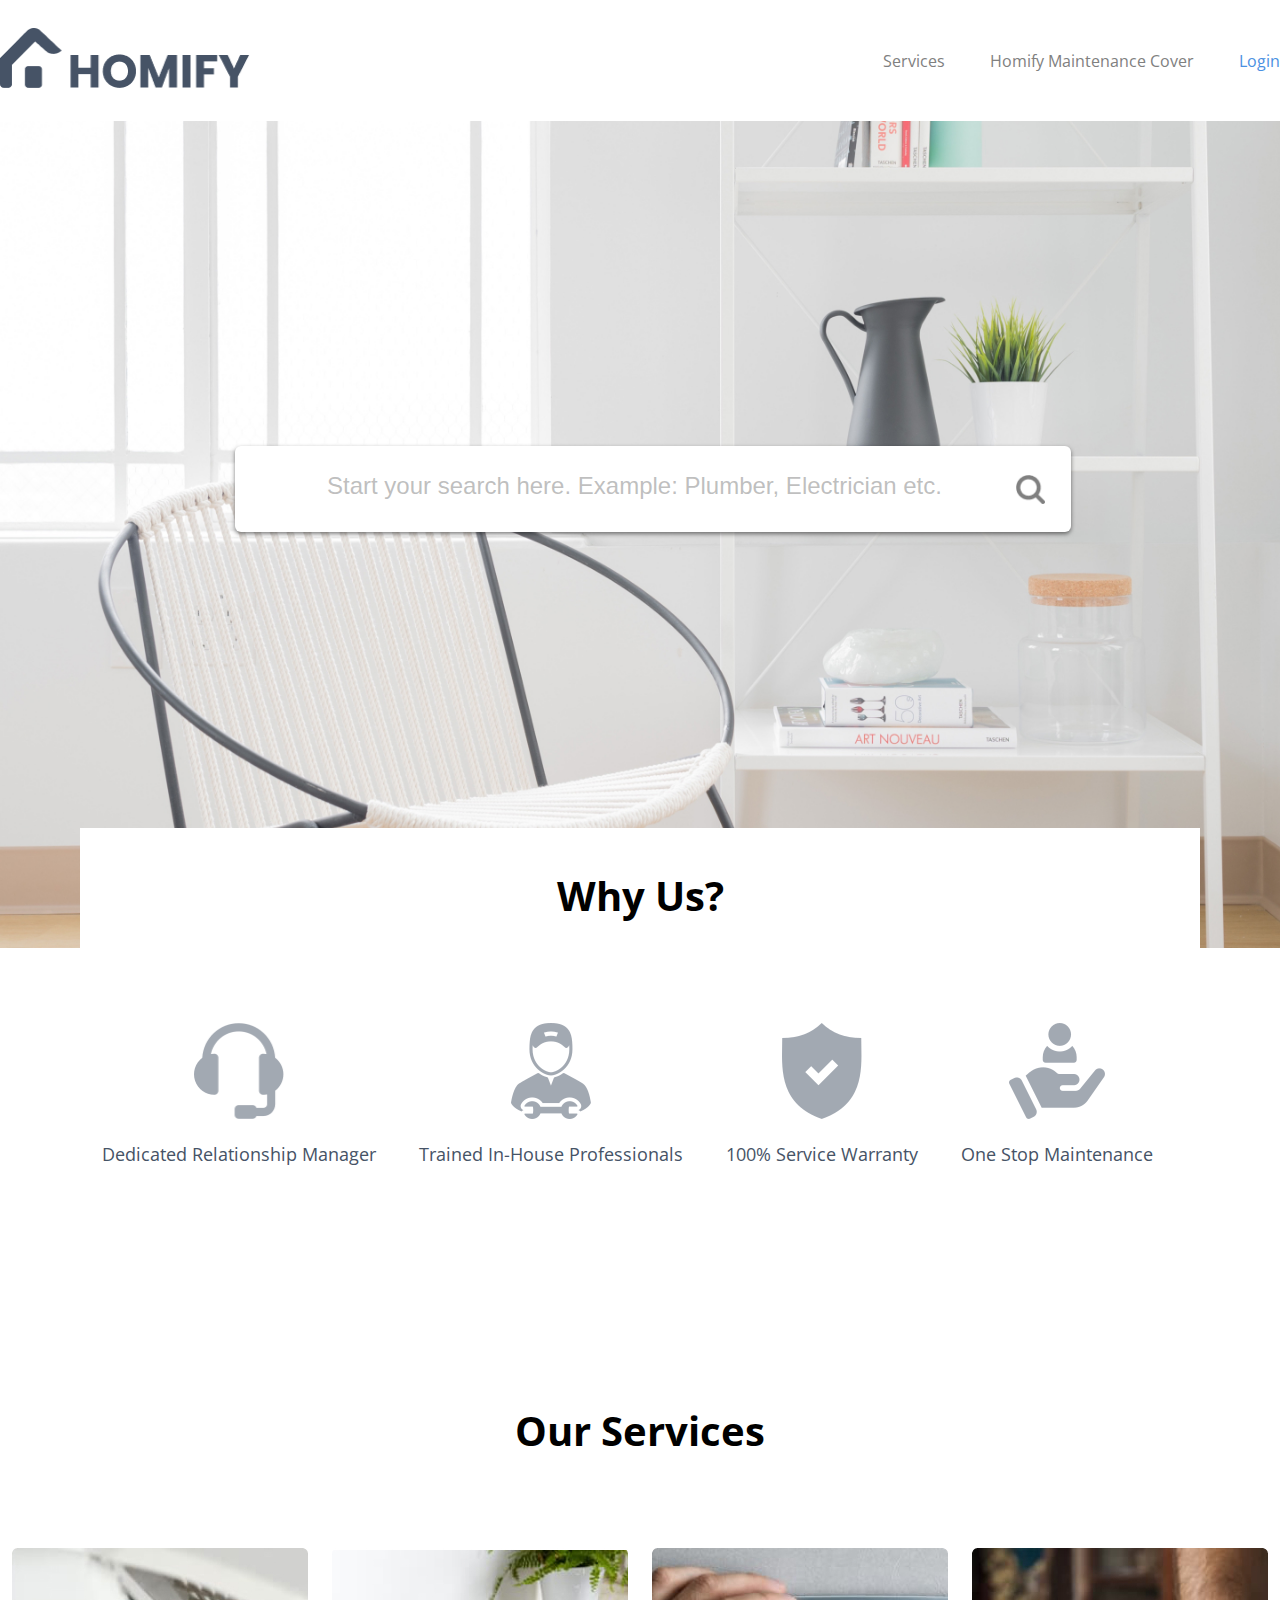
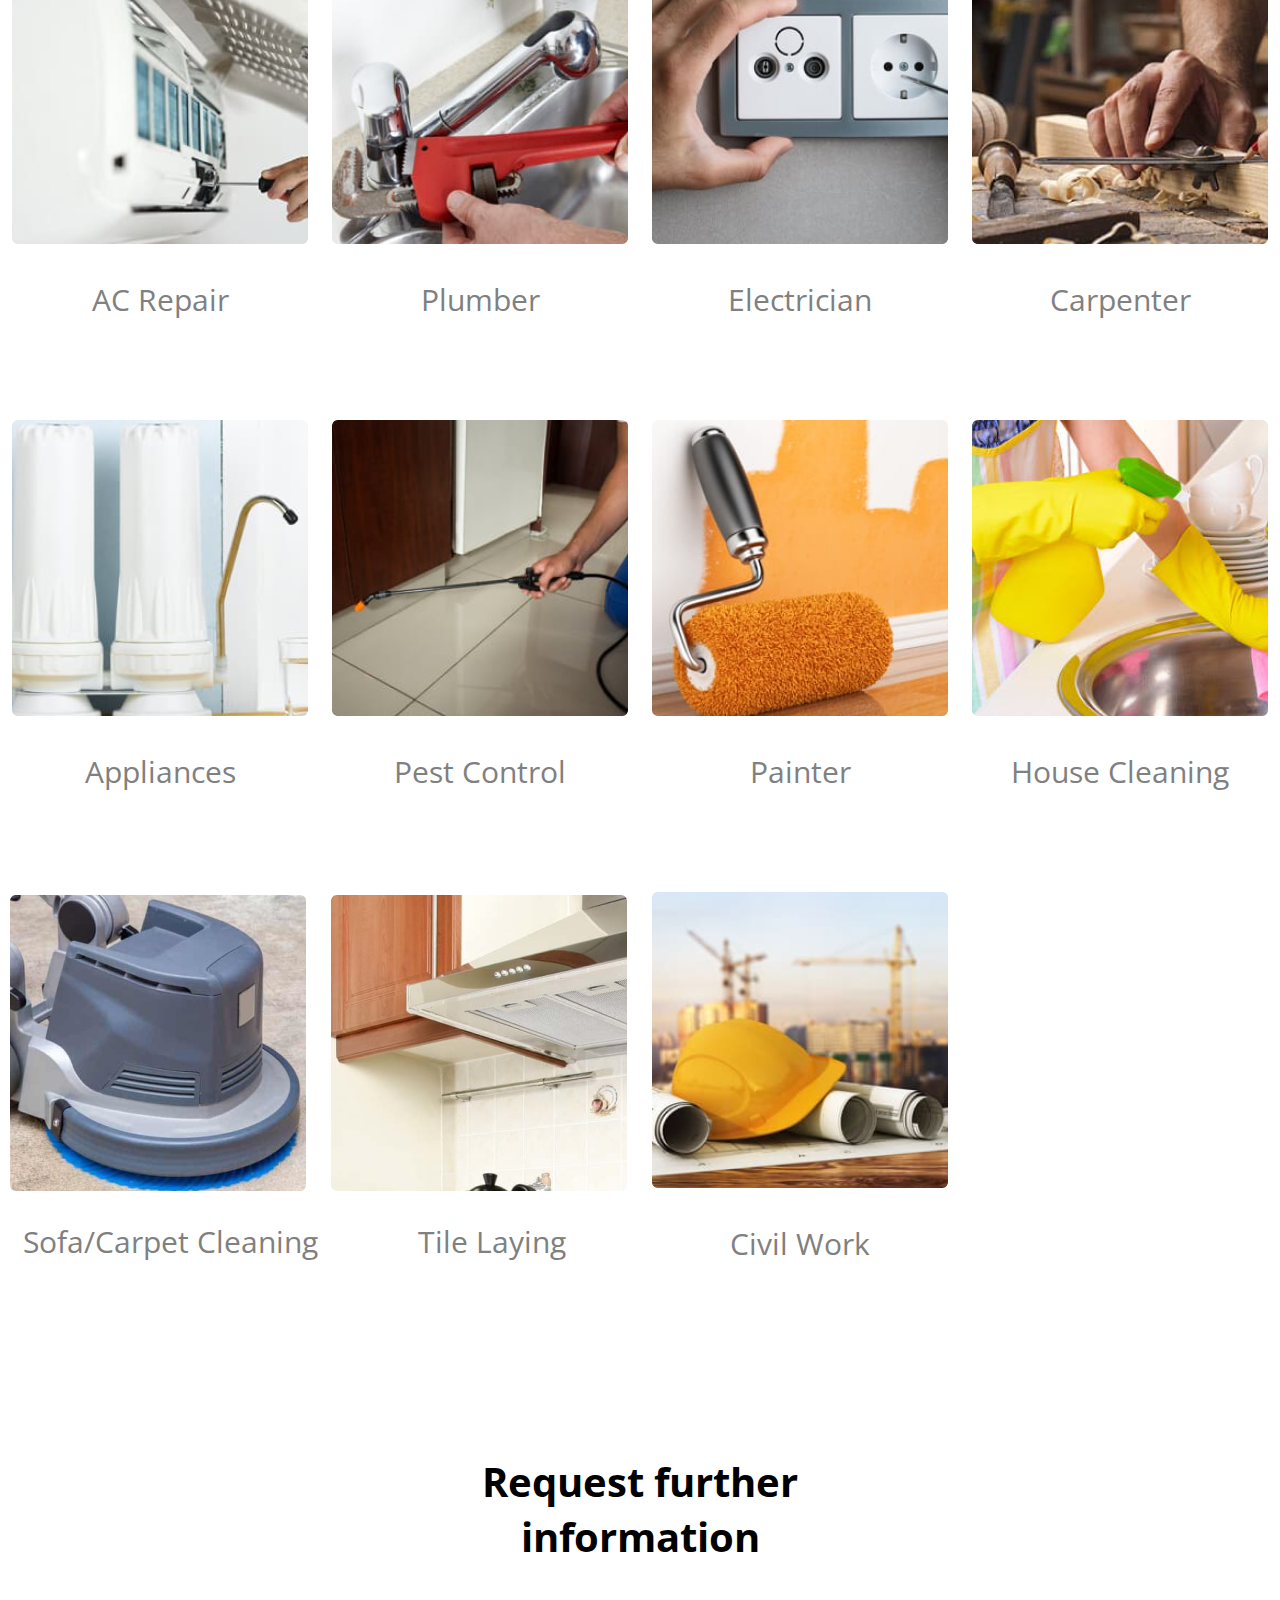
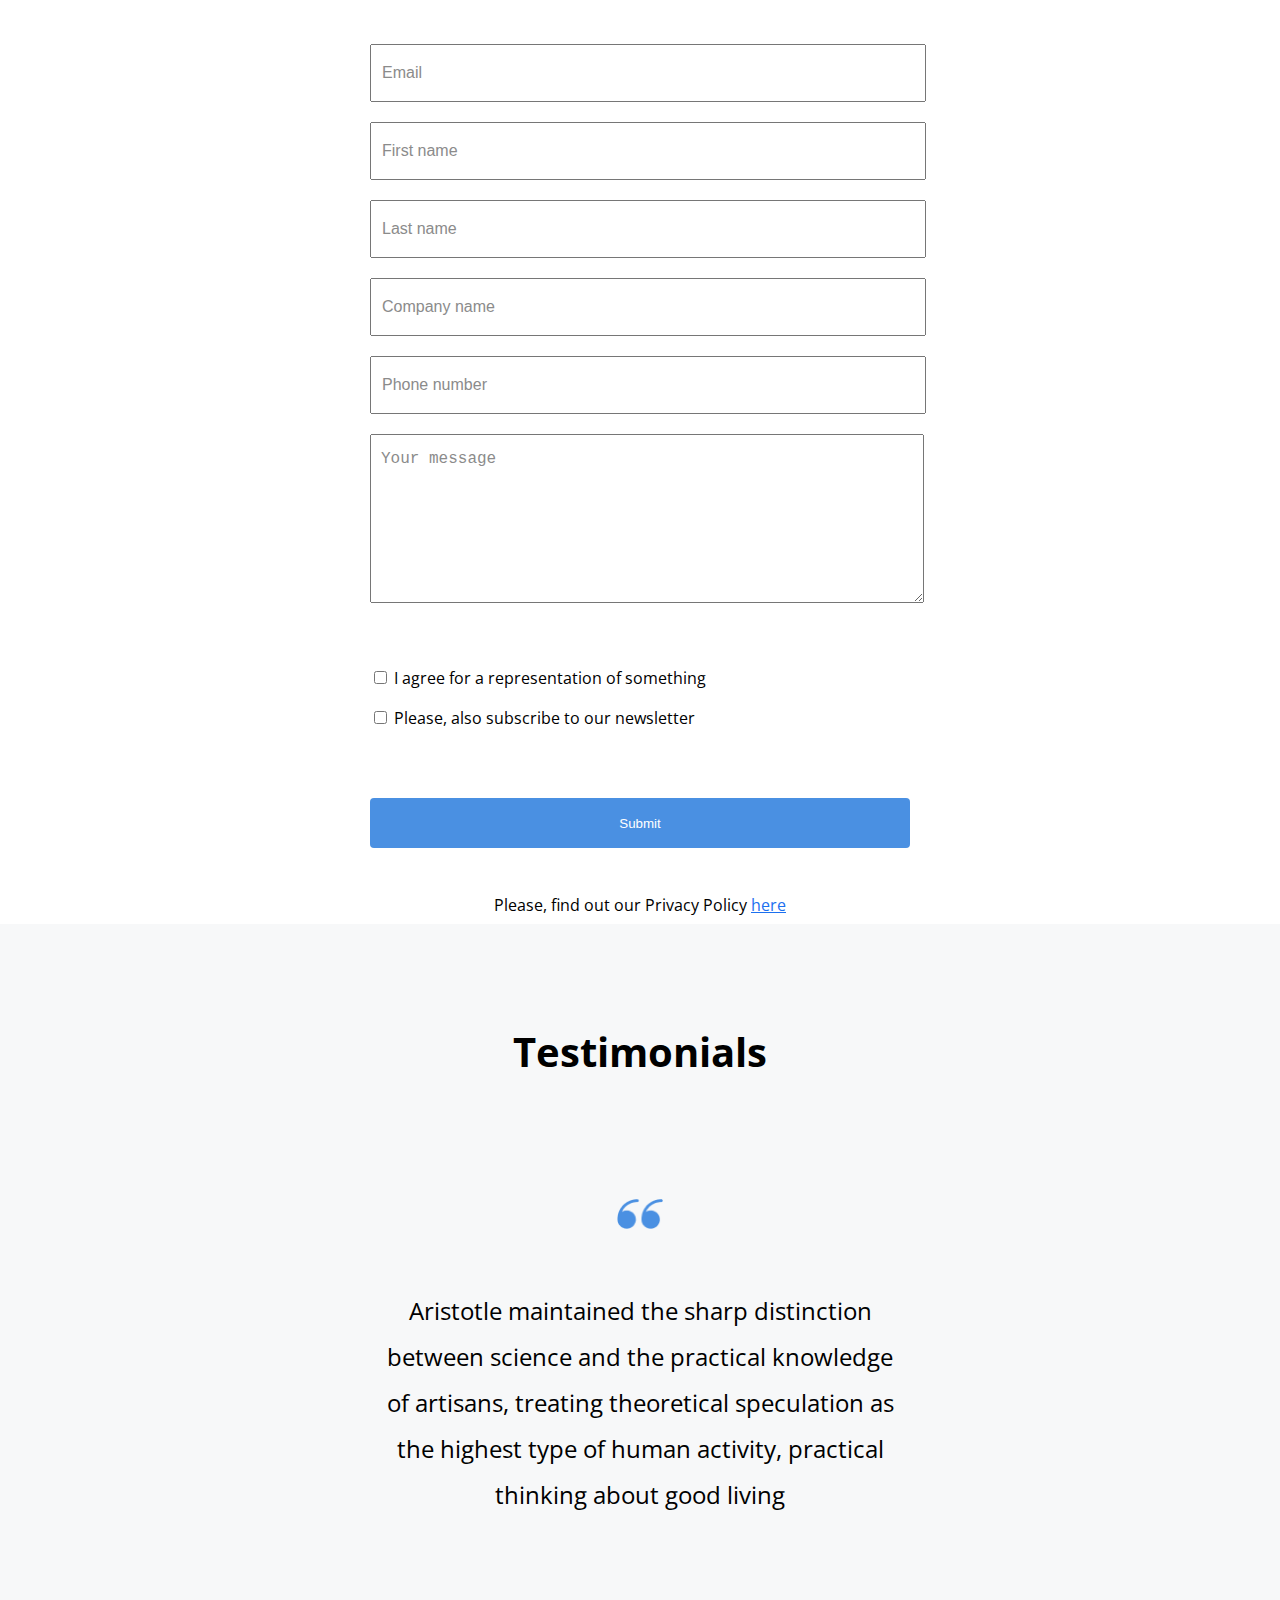
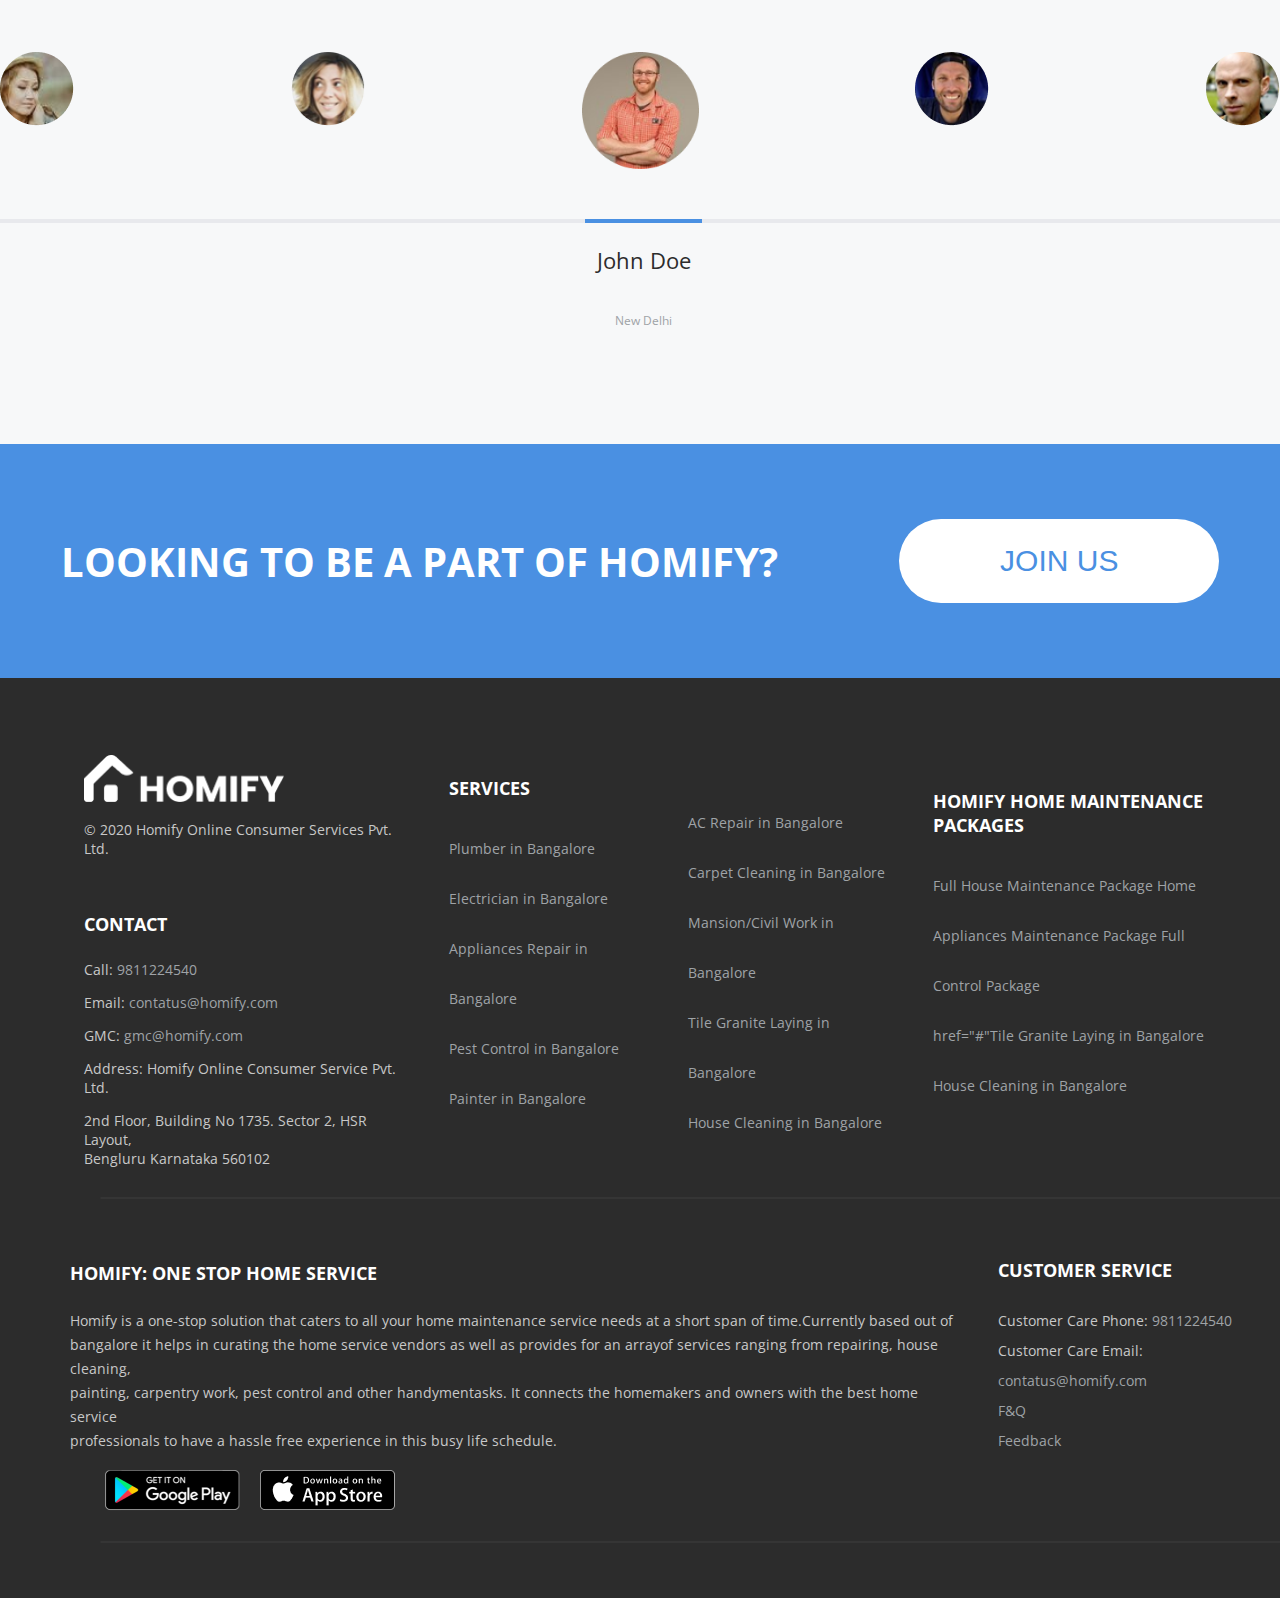
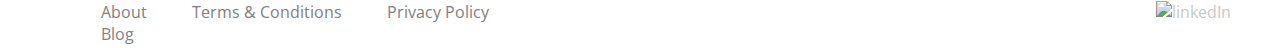
==== commit 0d1c7588: "commit" ====
--- a/index.html
+++ b/index.html
@@ -20,22 +20,9 @@
         <nav class="main-nav">
             <a class="nav-element" href="#">Services</a>
             <a class="nav-element" href="#">Homify Maintenance Cover</a>
-            <a class="nav-element active" href="#">Login</a>
+            <a class="nav-element active login-button" href="#">Login</a>
         </nav>
     </header>
-
-
-
-<script>
-    var nav = document.querySelector('header > nav');
-    var link = document.getElementById('login');
-    var listItems = document.getElementsByClassName('header-menu_list-item');
-    var image = document.getElementsByTagName('img');
-</script>
-
-
-
-
 
     <main>
         <section class="section1">
@@ -141,8 +128,8 @@
                             <input class="input-field" type="text" id="companyname" name="companyname" placeholder="Company name"><br> 
 
                             <input class="input-field" type="number" id="phonenumber" name="phonenumber" placeholder="Phone number"><br>
-
-                            <input class="input-field1" type="text" id="yourmessage" name="yourmessage" placeholder="Your message"><br> 
+                            
+                            <textarea class="input-field textarea" rows="10" placeholder="Your message"></textarea>
 
                             <div class="checkbox">
                                 <input type="checkbox" id="terms" name="terms" />
@@ -267,7 +254,7 @@
                 </div>
                 </div>
                 
-                <img src="./images/Line.png" width="1250" height="2" style="padding-left: 100px;">
+                <img src="./images/Line.png" width="1200" height="2" style="padding-left: 100px;">
 
                 <div class="line2">
                 <div>
@@ -296,11 +283,11 @@
                 </div>
 
             <div class="buttons">
-                <input type="image" src="./images/./google-play-badge.png" name="button" style="margin-right: 20px; margin-left: -10px;"/>
+                <input type="image" src="./images/./google-play-badge.png" name="button" style="margin-right: 20px; margin-left: 0px;"/>
                 <input type="image" src="./images/./Group 2.png" name="button"/>
             </div>
             
-            <img src="./images/Line.png" width="1250" height="2" style="padding-left: 100px; padding-top: 30px;">
+            <img src="./images/Line.png" width="1200" height="2" style="padding-left: 100px; padding-top: 30px;">
 
                 <div class="line4">
                 <div>
@@ -324,7 +311,7 @@
 
 
 
-<section class="modal"> <!-- При написании с "modal" hidden, мы прячем попап. С JS мы его сможем закрыть-->
+<section class="modal hidden"> <!-- При написании с "modal" hidden, мы прячем попап. С JS мы его сможем закрыть-->
     <button class="modal-close"></button>
     <div class="b-auth-form">
         <div class="b-popup-h">Log into your account</div>
@@ -372,4 +359,19 @@
 
 </body>
 
+
+<script> 
+    var loginButton = document.querySelector('.login-button');
+    var closeButton = document.querySelector(".modal-close");
+    loginButton.onclick = () =>{
+        var dialog = document.querySelector('.modal');
+        dialog.classList.remove("hidden")
+    }
+    closeButton.onclick = () =>{
+        var dialog = document.querySelector('.modal');
+        dialog.classList.add("hidden")
+    }
+</script>
+
+
 </html>
--- a/styles/index.css
+++ b/styles/index.css
@@ -185,16 +185,15 @@
     width: 100%; 
     height: 52px;
     margin-bottom: 20px;
- }
-
- .input-field1{
-    width: 100%; 
-    height: 166px;
-    margin-bottom: 20px;
+    padding-left: 10px;
+ }
+
+ .input-field.textarea{
+    height: auto;
+    padding-top: 15px;
  }
 
  .input-field::placeholder{
-    padding-left: 10px;
     color: #8B8B8B;
     font-size: 16px;
  }
@@ -224,6 +223,8 @@
     color: #ffffff; 
     margin-top: 60px; 
     margin-bottom: 30px;
+    margin-left: auto;
+    margin-right: auto;
  }
 
  .text-please{
@@ -463,6 +464,10 @@
     box-shadow: 0 30px 50px rgba(0,0,0,0.7);
 }
 
+.modal.hidden{
+    display: none;
+}
+
 .modal-close{
     width: 22px;
     height: 22px;
@@ -497,8 +502,6 @@
 .modal-close::before{
     transform: rotate(-45deg);
 }
-
-
 
 .hidden{
     display: none;
--- a/styles/index.css
+++ b/styles/index.css
@@ -185,16 +185,15 @@
     width: 100%; 
     height: 52px;
     margin-bottom: 20px;
- }
-
- .input-field1{
-    width: 100%; 
-    height: 166px;
-    margin-bottom: 20px;
+    padding-left: 10px;
+ }
+
+ .input-field.textarea{
+    height: auto;
+    padding-top: 15px;
  }
 
  .input-field::placeholder{
-    padding-left: 10px;
     color: #8B8B8B;
     font-size: 16px;
  }
@@ -224,6 +223,8 @@
     color: #ffffff; 
     margin-top: 60px; 
     margin-bottom: 30px;
+    margin-left: auto;
+    margin-right: auto;
  }
 
  .text-please{
@@ -463,6 +464,10 @@
     box-shadow: 0 30px 50px rgba(0,0,0,0.7);
 }
 
+.modal.hidden{
+    display: none;
+}
+
 .modal-close{
     width: 22px;
     height: 22px;
@@ -497,8 +502,6 @@
 .modal-close::before{
     transform: rotate(-45deg);
 }
-
-
 
 .hidden{
     display: none;
